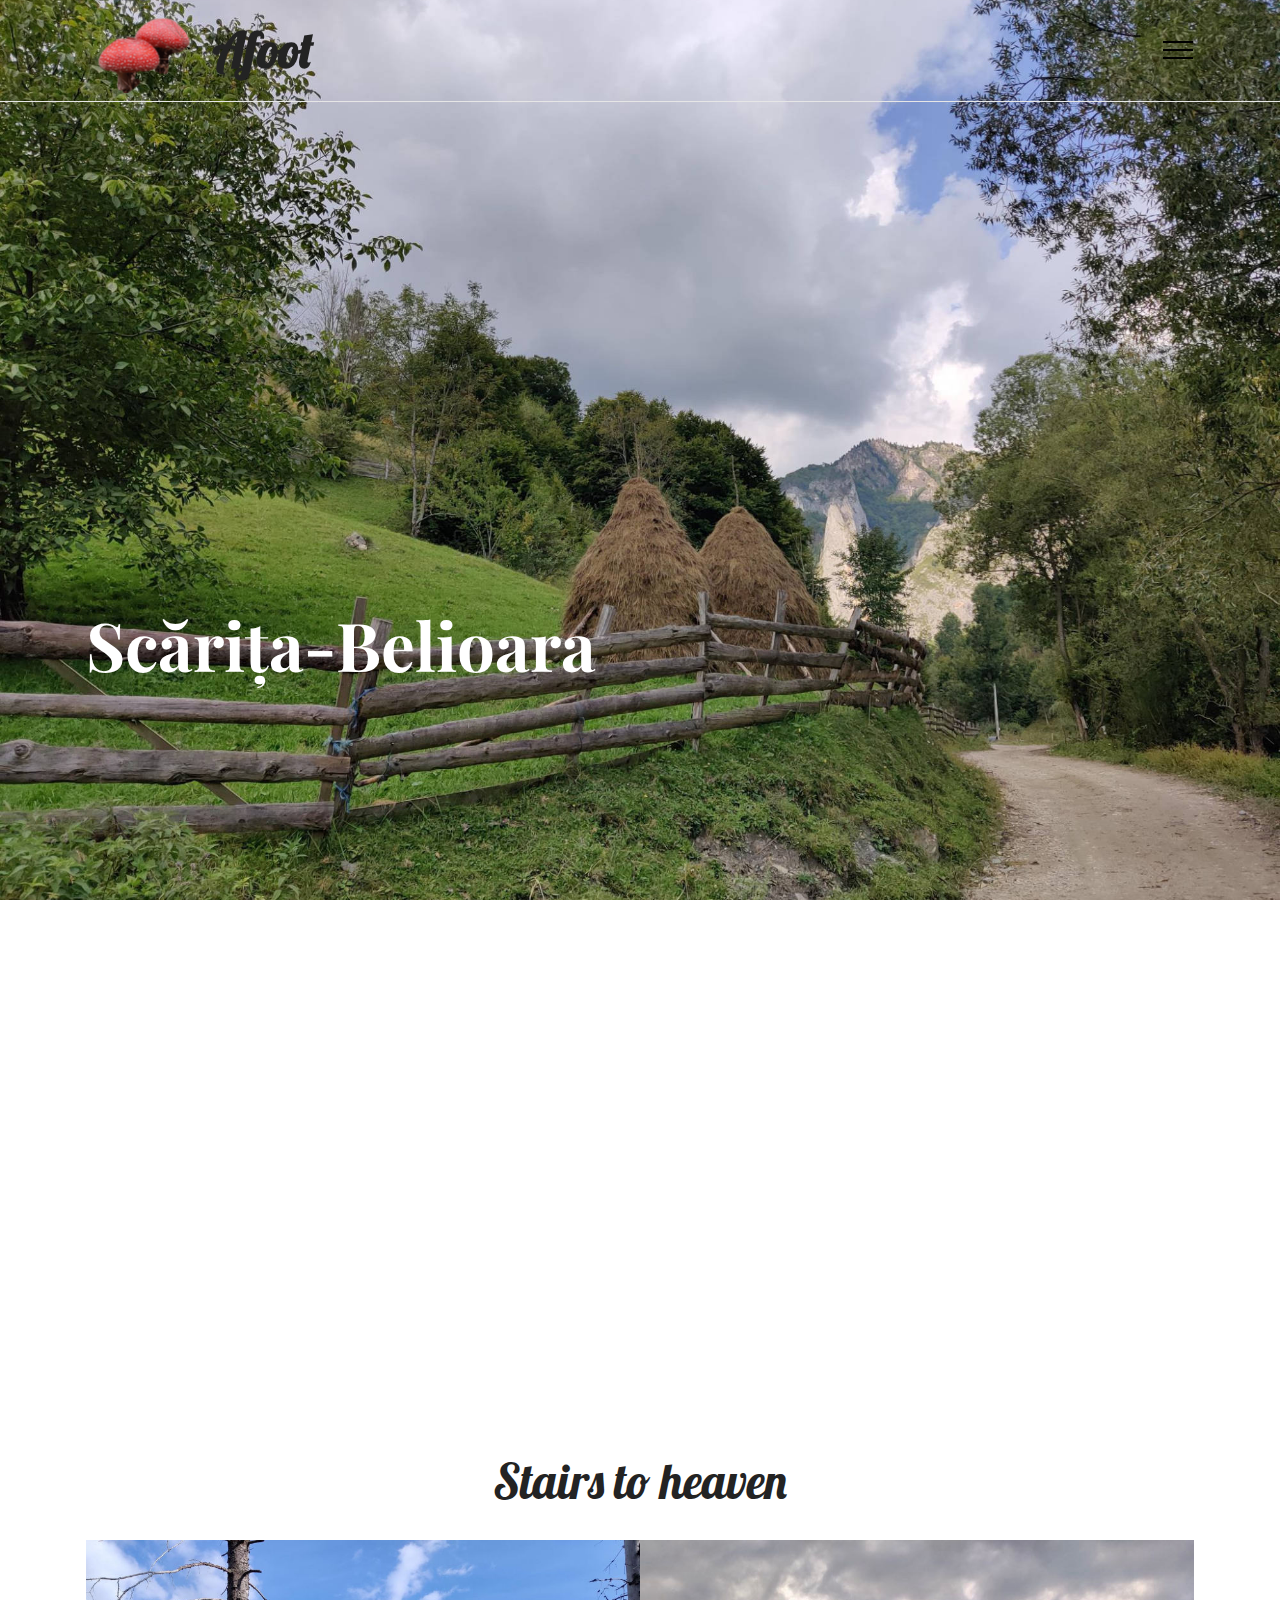
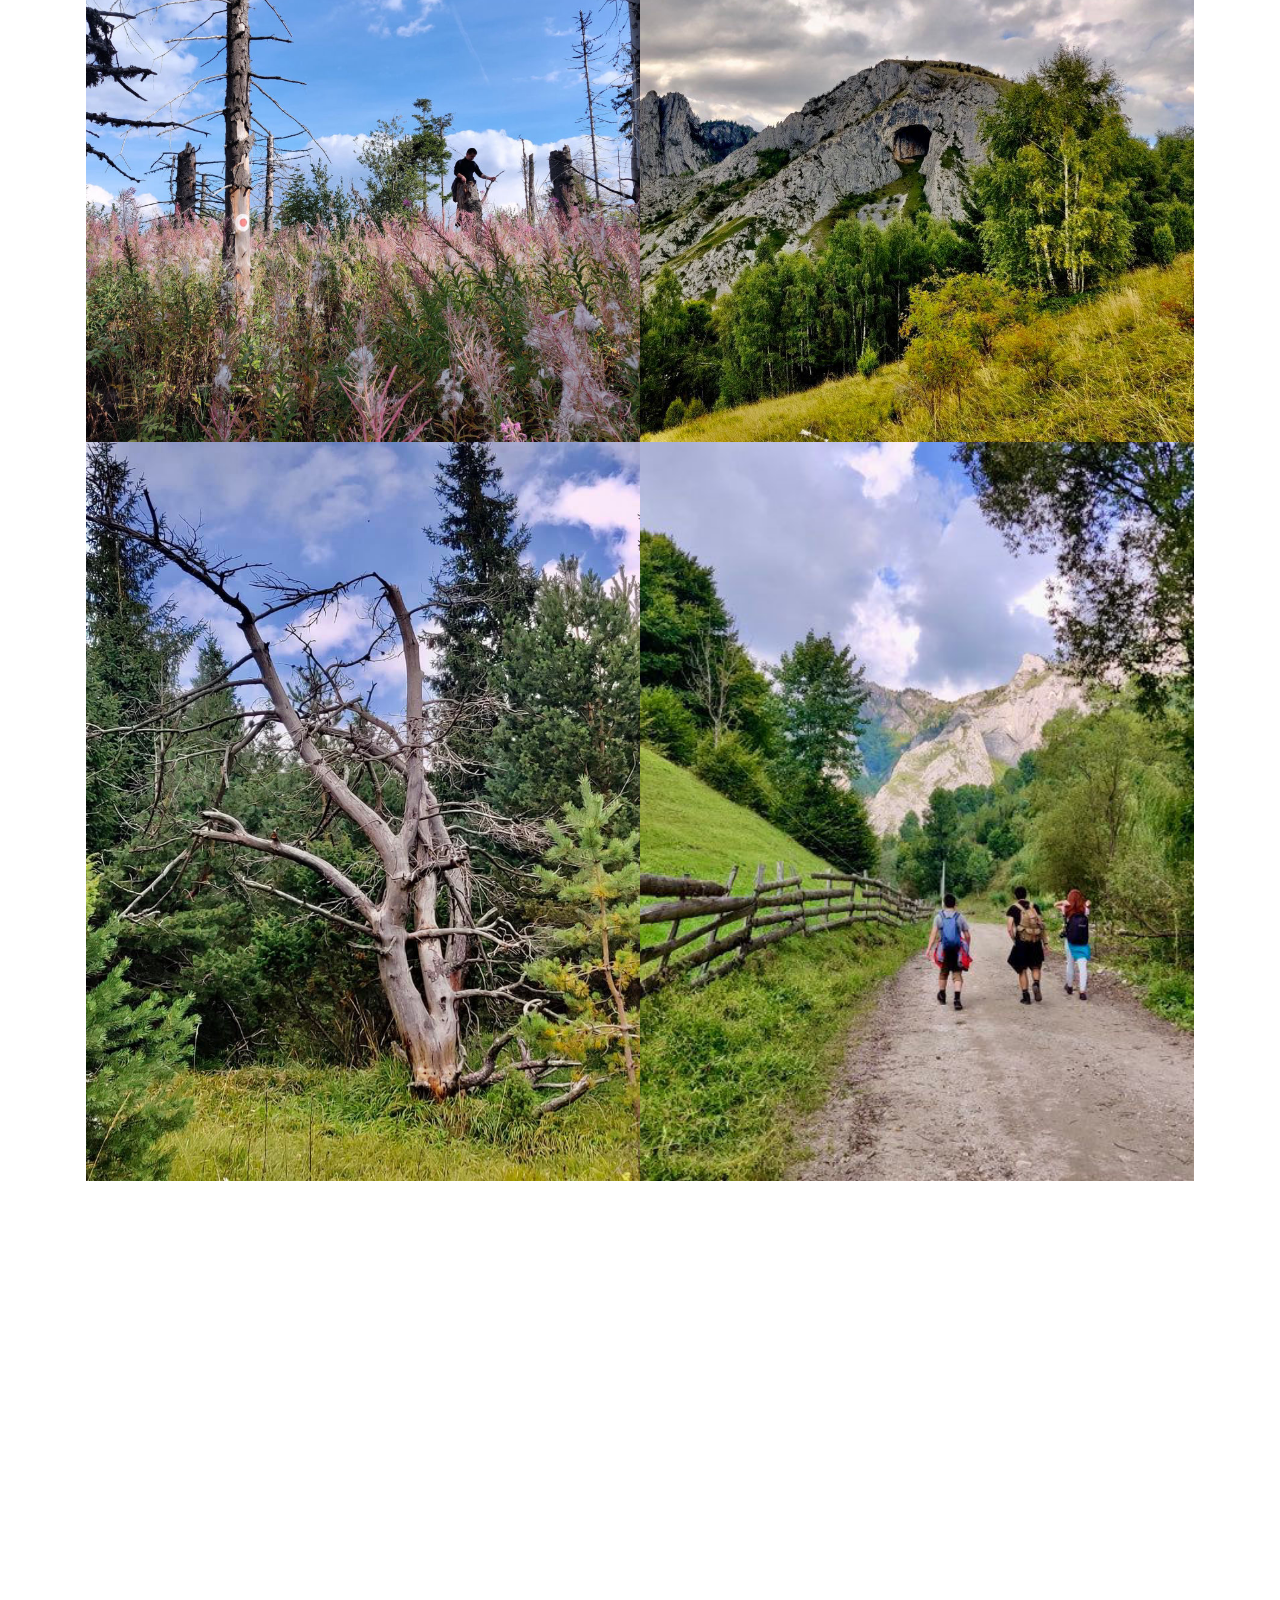
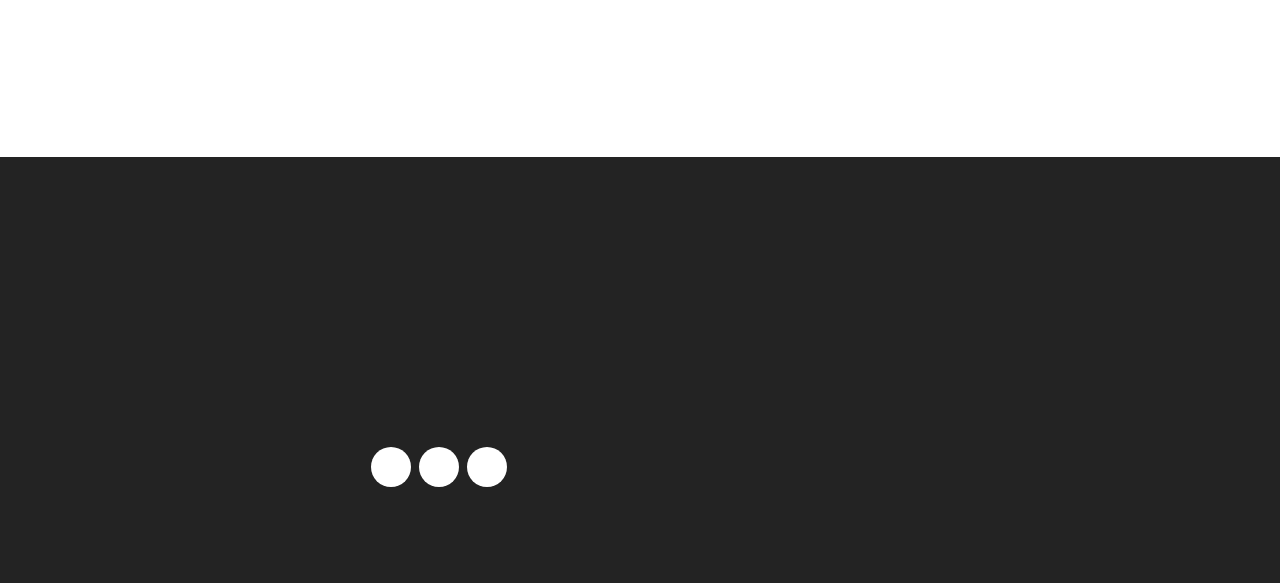
==== belioara.html @ bd39a8de "Add files via upload" ====
<!DOCTYPE html>
<html  >
<head>
  <!-- Site made with Mobirise Website Builder v5.0.29, https://mobirise.com -->
  <meta charset="UTF-8">
  <meta http-equiv="X-UA-Compatible" content="IE=edge">
  <meta name="generator" content="Mobirise v5.0.29, mobirise.com">
  <meta name="viewport" content="width=device-width, initial-scale=1, minimum-scale=1">
  <link rel="shortcut icon" href="assets/images/263488250-1253813551784837-5996408832983357416-n-1-127x95.png" type="image/x-icon">
  <meta name="description" content="">
  
  
  <title>Scarita-Belioara</title>
  <link rel="stylesheet" href="assets/web/assets/mobirise-icons2/mobirise2.css">
  <link rel="stylesheet" href="assets/tether/tether.min.css">
  <link rel="stylesheet" href="assets/bootstrap/css/bootstrap.min.css">
  <link rel="stylesheet" href="assets/bootstrap/css/bootstrap-grid.min.css">
  <link rel="stylesheet" href="assets/bootstrap/css/bootstrap-reboot.min.css">
  <link rel="stylesheet" href="assets/dropdown/css/style.css">
  <link rel="stylesheet" href="assets/animatecss/animate.css">
  <link rel="stylesheet" href="assets/socicon/css/styles.css">
  <link rel="stylesheet" href="assets/theme/css/style.css">
  <link rel="preload" as="style" href="assets/mobirise/css/mbr-additional.css"><link rel="stylesheet" href="assets/mobirise/css/mbr-additional.css" type="text/css">
  
  
  
  
</head>
<body>
  
  <section data-bs-version="5.1" class="menu cid-s48OLK6784" once="menu" id="menu1-13">
    
    <nav class="navbar navbar-dropdown navbar-fixed-top collapsed">
        <div class="container">
            <div class="navbar-brand">
                <span class="navbar-logo">
                    <a href="https://mobiri.se">
                        <img src="assets/images/263488250-1253813551784837-5996408832983357416-n-1-127x95.png" alt="Mobirise" style="height: 5.3rem;">
                    </a>
                </span>
                <span class="navbar-caption-wrap"><a class="navbar-caption text-black text-primary display-2" href="afoottravels.html#header1-f">Afoot</a></span>
            </div>
            <button class="navbar-toggler" type="button" data-toggle="collapse" data-bs-toggle="collapse" data-target="#navbarSupportedContent" data-bs-target="#navbarSupportedContent" aria-controls="navbarNavAltMarkup" aria-expanded="false" aria-label="Toggle navigation">
                <div class="hamburger">
                    <span></span>
                    <span></span>
                    <span></span>
                    <span></span>
                </div>
            </button>
            <div class="collapse navbar-collapse" id="navbarSupportedContent">
                <ul class="navbar-nav nav-dropdown nav-right" data-app-modern-menu="true"><li class="nav-item"><a class="nav-link link text-black show text-primary display-5" href="afoottravels.html#gallery3-m" data-bs-auto-close="outside" aria-expanded="false">Locations</a></li>
                    <li class="nav-item"><a class="nav-link link text-black text-primary display-5" href="countdown.html#countdown2-2n">Countdown</a></li><li class="nav-item"><a class="nav-link link text-black text-primary display-5" href="countdown.html#bottom">About</a></li></ul>
                
                
            </div>
        </div>
    </nav>

</section>

<section class="engine"><a href="https://mobirise.info/z">best css templates</a></section><section class="header4 cid-sQDNUSlrUY mbr-fullscreen" id="header4-17">

    
    
    <div class="container">
        <div class="row">
            <div class="content-wrap">
                <h1 class="mbr-section-title mbr-fonts-style mbr-white mb-3 display-1"><strong>Scărița-Belioara</strong><br><strong><br></strong></h1>
                
                <p class="mbr-fonts-style mbr-text mbr-white mb-3 display-7"></p>

                
            </div>
        </div>
    </div>
</section>

<section class="features17 cid-sQDPhmkfxG" id="features18-1d">

    

    
    <div class="container">
        <div class="mbr-section-head">
            <div class="col-12">
                <h4 class="mbr-section-title mbr-fonts-style align-center mb-0 display-2"><strong>The prettiest trail</strong></h4>
                
            </div>
        </div>
        <div class="row mt-4">
            <div class="col-12 col-md-6 col-lg-4">
                <div class="card-wrapper mb-4">
                    <div class="card-box align-left">
                        
                        <p class="mbr-text mbr-fonts-style mb-3 display-7">Located at 1h and 30 mintues away from Cluj-Napoca, Scarita-Belioara makes one amazing trail for a weekend adventure. The trail starts from a small village called Posaga de Sus, from where our the trail unfolds almost endlessly.<br>Get you camera ready because this trails offers so many opportunities for some amazing shots.</p><div class="link-wrap">
                                
                            </div>
                    </div>
                </div>
            </div>
            <div class="col-12 col-md-6 col-lg-4">
                <div class="card-wrapper mb-4">
                    <div class="card-box align-left">
                        
                        <p class="mbr-text mbr-fonts-style mb-3 display-7">The terrain varies alot but so does the sceneries. It is one of the most amazing sceneries I saw so far on a hiking trail. I could say it is a medium diffculty but of course it also depends on your physical resistance. We took roughly around 7 hours from start to finish. Keep in mind that we took multiple breaks and a longer lunch break at the top.</p><div class="link-wrap">
                                
                            </div>
                    </div>
                </div>
            </div>
            <div class="col-12 col-md-6 col-lg-4">
                <div class="card-wrapper mb-4">
                    <div class="card-box align-left">
                        
                        <p class="mbr-text mbr-fonts-style mb-3 display-7">In regards to the trail itself it is very mixt. You have forrest roads, rocky portions, a section with rock and burnt forest, steep edges on the peak and many many vast fields. I recommend doing this in autumn, due to the multicoloured view that you get, especially at the end of the trail. I didn't get the chance to do it in autumn yet, but it is on my bucket list.</p><div class="link-wrap">
                                
                            </div>
                    </div>
                </div>
            </div>
            
        </div>
    </div>
</section>

<section class="gallery4 mbr-gallery cid-sQDP7LDfoB" id="gallery4-1c">
    

    

    <div class="container">
        <div class="mbr-section-head">
            <h3 class="mbr-section-title mbr-fonts-style align-center m-0 display-2">Stairs to heaven</h3>
            <h4 class="mbr-section-subtitle mbr-fonts-style align-center mb-0 mt-2 display-5"></h4>
        </div>
        <div class="row mbr-gallery mt-4">
            <div class="col-12 col-md-6 col-lg-6 item gallery-image">
                <div class="item-wrapper" data-toggle="modal" data-target="#sQJ0wMRW3I-modal">
                    <img class="w-100" src="assets/images/263399279-330102468576754-3912541962383920803-n-1108x831.jpg" alt="" data-slide-to="0" data-target="#lb-sQJ0wMRW3I">
                    <div class="icon-wrapper">
                        <span class="mobi-mbri mobi-mbri-search mbr-iconfont mbr-iconfont-btn"></span>
                    </div>
                </div>
                
            </div>
            <div class="col-12 col-md-6 col-lg-6 item gallery-image">
                <div class="item-wrapper" data-toggle="modal" data-target="#sQJ0wMRW3I-modal">
                    <img class="w-100" src="assets/images/263344724-1476076529475174-4282577442465820554-n-828x751.jpg" alt="" data-slide-to="1" data-target="#lb-sQJ0wMRW3I">
                    <div class="icon-wrapper">
                        <span class="mobi-mbri mobi-mbri-search mbr-iconfont mbr-iconfont-btn"></span>
                    </div>
                </div>
                
            </div>
            <div class="col-12 col-md-6 col-lg-6 item gallery-image">
                <div class="item-wrapper" data-toggle="modal" data-target="#sQJ0wMRW3I-modal">
                    <img class="w-100" src="assets/images/263515926-580031553063478-5784195025357510723-n-1-828x1104.jpg" alt="" data-slide-to="2" data-target="#lb-sQJ0wMRW3I">
                    <div class="icon-wrapper">
                        <span class="mobi-mbri mobi-mbri-search mbr-iconfont mbr-iconfont-btn"></span>
                    </div>
                </div>
                
            </div>
            <div class="col-12 col-md-6 col-lg-6 item gallery-image">
                <div class="item-wrapper" data-toggle="modal" data-target="#sQJ0wMRW3I-modal">
                    <img class="w-100" src="assets/images/263873277-935355740714925-2667852515804190626-n-1-828x621.jpg" alt="" data-slide-to="3" data-target="#lb-sQJ0wMRW3I">
                    <div class="icon-wrapper">
                        <span class="mobi-mbri mobi-mbri-search mbr-iconfont mbr-iconfont-btn"></span>
                    </div>
                </div>
                
            </div>
        </div>

        <div class="modal mbr-slider" tabindex="-1" role="dialog" aria-hidden="true" id="sQJ0wMRW3I-modal">
            <div class="modal-dialog" role="document">
                <div class="modal-content">
                    <div class="modal-body">
                        <div class="carousel slide" id="lb-sQJ0wMRW3I" data-interval="5000">
                            <div class="carousel-inner">
                                <div class="carousel-item active">
                                    <img class="d-block w-100" src="assets/images/263399279-330102468576754-3912541962383920803-n-1108x831.jpg" alt="">
                                </div>
                                <div class="carousel-item">
                                    <img class="d-block w-100" src="assets/images/263344724-1476076529475174-4282577442465820554-n-828x751.jpg" alt="">
                                </div>
                                <div class="carousel-item">
                                    <img class="d-block w-100" src="assets/images/263515926-580031553063478-5784195025357510723-n-1-828x1104.jpg" alt="">
                                </div>
                                <div class="carousel-item">
                                    <img class="d-block w-100" src="assets/images/263873277-935355740714925-2667852515804190626-n-1-828x621.jpg" alt="">
                                </div>
                            </div>
                            <ol class="carousel-indicators">
                                <li data-slide-to="0" class="active" data-target="#lb-sQJ0wMRW3I"></li>
                                <li data-slide-to="1" data-target="#lb-sQJ0wMRW3I"></li>
                                <li data-slide-to="2" data-target="#lb-sQJ0wMRW3I"></li>
                                <li data-slide-to="3" data-target="#lb-sQJ0wMRW3I"></li>
                            </ol>
                            <a role="button" href="" class="close" data-dismiss="modal" aria-label="Close">
                            </a>
                            <a class="carousel-control-prev carousel-control" role="button" data-slide="prev" href="#lb-sQJ0wMRW3I">
                                <span class="mobi-mbri mobi-mbri-arrow-prev" aria-hidden="true"></span>
                                <span class="sr-only">Previous</span>
                            </a>
                            <a class="carousel-control-next carousel-control" role="button" data-slide="next" href="#lb-sQJ0wMRW3I">
                                <span class="mobi-mbri mobi-mbri-arrow-next" aria-hidden="true"></span>
                                <span class="sr-only">Next</span>
                            </a>
                        </div>
                    </div>
                </div>
            </div>
        </div>
    </div>
</section>

<section class="map2 cid-sQI4RvXZYC" id="map2-28">
    
    <div>
        
        <div class="google-map"><iframe frameborder="0" style="border:0" src="https://www.google.com/maps/embed?pb=!1m14!1m8!1m3!1d10987.140835085518!2d23.3691858!3d46.4925654!3m2!1i1024!2i768!4f13.1!3m3!1m2!1s0x0%3A0x759f6e9f3ad110c0!2s%C8%98esul%20Craiului%20-%20Sc%C4%83ri%C8%9Ba-Belioara!5e0!3m2!1sro!2sro!4v1638696910690!5m2!1sro!2sro" allowfullscreen=""></iframe></div>
    </div>
</section>

<section class="footer4 cid-sQHXKgpjf6" once="footers" id="footer4-24">

    
    
    <div class="container">
        <div class="row mbr-white">
            <div class="col-12 col-md-6 col-lg-3">
                <div class="media-wrap">
                    <a href="https://mobiri.se/">
                        <img src="assets/images/263488250-1253813551784837-5996408832983357416-n-1-506x380.png" alt="Mobirise">
                    </a>
                </div>
            </div>
            <div class="col-12 col-md-6 col-lg-3">
                <h5 class="mbr-section-subtitle mbr-fonts-style mb-2 display-7">
                    <strong>About</strong>
                </h5>
                <p class="mbr-text mbr-fonts-style mb-4 display-4">Afoot is a small website that provides accessible ideas for hikes around Cluj-Napoca during weekends and also shares beautiful photos from these locations. We encourage people to give a try to photography and also to try to discover nature as much as possible.If you find our content interesting and you would like to keep up with our adventures for future hikes ideas, please do not hesitate to follow us!</p>
                <h5 class="mbr-section-subtitle mbr-fonts-style mb-3 display-7">
                    <strong>Follow Us</strong>
                </h5>
                <div class="social-row display-7">
                    <div class="soc-item">
                        <a href="https://www.facebook.com/Anca.Pthya/" target="_blank">
                            <span class="mbr-iconfont socicon-facebook socicon"></span>
                        </a>
                    </div>
                    <div class="soc-item">
                        <a href="https://twitter.com/AncaPrvu3" target="_blank">
                            <span class="mbr-iconfont socicon-twitter socicon"></span>
                        </a>
                    </div>
                    <div class="soc-item">
                        <a href="https://www.instagram.com/anca_thya/" target="_blank">
                            <span class="mbr-iconfont socicon-instagram socicon"></span>
                        </a>
                    </div>
                    
                </div>
            </div>
            <div class="col-12 col-md-6 col-lg-3">
                <h5 class="mbr-section-subtitle mbr-fonts-style mb-2 display-7"></h5>
                <ul class="list mbr-fonts-style display-4">
                    <li class="mbr-text item-wrap"><br></li>
                </ul>
            </div>
            <div class="col-12 col-md-6 col-lg-3">
                <h5 class="mbr-section-subtitle mbr-fonts-style mb-2 display-7"></h5>
                <ul class="list mbr-fonts-style display-4"></ul>
            </div>
        </div>
    </div>
</section>


  <script src="assets/web/assets/jquery/jquery.min.js"></script>
  <script src="assets/popper/popper.min.js"></script>
  <script src="assets/tether/tether.min.js"></script>
  <script src="assets/bootstrap/js/bootstrap.min.js"></script>
  <script src="assets/smoothscroll/smooth-scroll.js"></script>
  <script src="assets/dropdown/js/nav-dropdown.js"></script>
  <script src="assets/dropdown/js/navbar-dropdown.js"></script>
  <script src="assets/touchswipe/jquery.touch-swipe.min.js"></script>
  <script src="assets/viewportchecker/jquery.viewportchecker.js"></script>
  <script src="assets/theme/js/script.js"></script>
  
  
  
 <div id="scrollToTop" class="scrollToTop mbr-arrow-up"><a style="text-align: center;"><i class="mbr-arrow-up-icon mbr-arrow-up-icon-cm cm-icon cm-icon-smallarrow-up"></i></a></div>
    <input name="animation" type="hidden">
  </body>
</html>
---- assets/web/assets/mobirise-icons2/mobirise2.css ----
@font-face {
  font-family: 'Moririse2';
  font-display: swap;
  src:  url('mobirise2.eot?f2bix4');
  src:  url('mobirise2.eot?f2bix4#iefix') format('embedded-opentype'),
    url('mobirise2.ttf?f2bix4') format('truetype'),
    url('mobirise2.woff?f2bix4') format('woff'),
    url('mobirise2.svg?f2bix4#mobirise2') format('svg');
  font-weight: normal;
  font-style: normal;
}

[class^="mobi-"], [class*=" mobi-"] {
  /* use !important to prevent issues with browser extensions that change fonts */
  font-family: 'Moririse2' !important;
  speak: none;
  font-style: normal;
  font-weight: normal;
  font-variant: normal;
  text-transform: none;
  line-height: 1;

  /* Better Font Rendering =========== */
  -webkit-font-smoothing: antialiased;
  -moz-osx-font-smoothing: grayscale;
}

.mobi-mbri-add-submenu:before {
  content: "\e900";
}
.mobi-mbri-alert:before {
  content: "\e901";
}
.mobi-mbri-align-center:before {
  content: "\e902";
}
.mobi-mbri-align-justify:before {
  content: "\e903";
}
.mobi-mbri-align-left:before {
  content: "\e904";
}
.mobi-mbri-align-right:before {
  content: "\e905";
}
.mobi-mbri-android:before {
  content: "\e906";
}
.mobi-mbri-apple:before {
  content: "\e907";
}
.mobi-mbri-arrow-down:before {
  content: "\e908";
}
.mobi-mbri-arrow-next:before {
  content: "\e909";
}
.mobi-mbri-arrow-prev:before {
  content: "\e90a";
}
.mobi-mbri-arrow-up:before {
  content: "\e90b";
}
.mobi-mbri-bold:before {
  content: "\e90c";
}
.mobi-mbri-bookmark:before {
  content: "\e90d";
}
.mobi-mbri-bootstrap:before {
  content: "\e90e";
}
.mobi-mbri-briefcase:before {
  content: "\e90f";
}
.mobi-mbri-browse:before {
  content: "\e910";
}
.mobi-mbri-bulleted-list:before {
  content: "\e911";
}
.mobi-mbri-calendar:before {
  content: "\e912";
}
.mobi-mbri-camera:before {
  content: "\e913";
}
.mobi-mbri-cart-add:before {
  content: "\e914";
}
.mobi-mbri-cart-full:before {
  content: "\e915";
}
.mobi-mbri-cash:before {
  content: "\e916";
}
.mobi-mbri-change-style:before {
  content: "\e917";
}
.mobi-mbri-chat:before {
  content: "\e918";
}
.mobi-mbri-clock:before {
  content: "\e919";
}
.mobi-mbri-close:before {
  content: "\e91a";
}
.mobi-mbri-cloud:before {
  content: "\e91b";
}
.mobi-mbri-code:before {
  content: "\e91c";
}
.mobi-mbri-contact-form:before {
  content: "\e91d";
}
.mobi-mbri-credit-card:before {
  content: "\e91e";
}
.mobi-mbri-cursor-click:before {
  content: "\e91f";
}
.mobi-mbri-cust-feedback:before {
  content: "\e920";
}
.mobi-mbri-database:before {
  content: "\e921";
}
.mobi-mbri-delivery:before {
  content: "\e922";
}
.mobi-mbri-desktop:before {
  content: "\e923";
}
.mobi-mbri-devices:before {
  content: "\e924";
}
.mobi-mbri-down:before {
  content: "\e925";
}
.mobi-mbri-download-2:before {
  content: "\e926";
}
.mobi-mbri-download:before {
  content: "\e927";
}
.mobi-mbri-drag-n-drop-2:before {
  content: "\e928";
}
.mobi-mbri-drag-n-drop:before {
  content: "\e929";
}
.mobi-mbri-edit-2:before {
  content: "\e92a";
}
.mobi-mbri-edit:before {
  content: "\e92b";
}
.mobi-mbri-error:before {
  content: "\e92c";
}
.mobi-mbri-extension:before {
  content: "\e92d";
}
.mobi-mbri-features:before {
  content: "\e92e";
}
.mobi-mbri-file:before {
  content: "\e92f";
}
.mobi-mbri-flag:before {
  content: "\e930";
}
.mobi-mbri-folder:before {
  content: "\e931";
}
.mobi-mbri-gift:before {
  content: "\e932";
}
.mobi-mbri-github:before {
  content: "\e933";
}
.mobi-mbri-globe-2:before {
  content: "\e934";
}
.mobi-mbri-globe:before {
  content: "\e935";
}
.mobi-mbri-growing-chart:before {
  content: "\e936";
}
.mobi-mbri-hearth:before {
  content: "\e937";
}
.mobi-mbri-help:before {
  content: "\e938";
}
.mobi-mbri-home:before {
  content: "\e939";
}
.mobi-mbri-hot-cup:before {
  content: "\e93a";
}
.mobi-mbri-idea:before {
  content: "\e93b";
}
.mobi-mbri-image-gallery:before {
  content: "\e93c";
}
.mobi-mbri-image-slider:before {
  content: "\e93d";
}
.mobi-mbri-info:before {
  content: "\e93e";
}
.mobi-mbri-italic:before {
  content: "\e93f";
}
.mobi-mbri-key:before {
  content: "\e940";
}
.mobi-mbri-laptop:before {
  content: "\e941";
}
.mobi-mbri-layers:before {
  content: "\e942";
}
.mobi-mbri-left-right:before {
  content: "\e943";
}
.mobi-mbri-left:before {
  content: "\e944";
}
.mobi-mbri-letter:before {
  content: "\e945";
}
.mobi-mbri-like:before {
  content: "\e946";
}
.mobi-mbri-link:before {
  content: "\e947";
}
.mobi-mbri-lock:before {
  content: "\e948";
}
.mobi-mbri-login:before {
  content: "\e949";
}
.mobi-mbri-logout:before {
  content: "\e94a";
}
.mobi-mbri-magic-stick:before {
  content: "\e94b";
}
.mobi-mbri-map-pin:before {
  content: "\e94c";
}
.mobi-mbri-menu:before {
  content: "\e94d";
}
.mobi-mbri-mobile-2:before {
  content: "\e94e";
}
.mobi-mbri-mobile-horizontal:before {
  content: "\e94f";
}
.mobi-mbri-mobile:before {
  content: "\e950";
}
.mobi-mbri-mobirise:before {
  content: "\e951";
}
.mobi-mbri-more-horizontal:before {
  content: "\e952";
}
.mobi-mbri-more-vertical:before {
  content: "\e953";
}
.mobi-mbri-music:before {
  content: "\e954";
}
.mobi-mbri-new-file:before {
  content: "\e955";
}
.mobi-mbri-numbered-list:before {
  content: "\e956";
}
.mobi-mbri-opened-folder:before {
  content: "\e957";
}
.mobi-mbri-pages:before {
  content: "\e958";
}
.mobi-mbri-paper-plane:before {
  content: "\e959";
}
.mobi-mbri-paperclip:before {
  content: "\e95a";
}
.mobi-mbri-phone:before {
  content: "\e95b";
}
.mobi-mbri-photo:before {
  content: "\e95c";
}
.mobi-mbri-photos:before {
  content: "\e95d";
}
.mobi-mbri-pin:before {
  content: "\e95e";
}
.mobi-mbri-play:before {
  content: "\e95f";
}
.mobi-mbri-plus:before {
  content: "\e960";
}
.mobi-mbri-preview:before {
  content: "\e961";
}
.mobi-mbri-print:before {
  content: "\e962";
}
.mobi-mbri-protect:before {
  content: "\e963";
}
.mobi-mbri-question:before {
  content: "\e964";
}
.mobi-mbri-quote-left:before {
  content: "\e965";
}
.mobi-mbri-quote-right:before {
  content: "\e966";
}
.mobi-mbri-redo:before {
  content: "\e967";
}
.mobi-mbri-refresh:before {
  content: "\e968";
}
.mobi-mbri-responsive-2:before {
  content: "\e969";
}
.mobi-mbri-responsive:before {
  content: "\e96a";
}
.mobi-mbri-right:before {
  content: "\e96b";
}
.mobi-mbri-rocket:before {
  content: "\e96c";
}
.mobi-mbri-sad-face:before {
  content: "\e96d";
}
.mobi-mbri-sale:before {
  content: "\e96e";
}
.mobi-mbri-save:before {
  content: "\e96f";
}
.mobi-mbri-search:before {
  content: "\e970";
}
.mobi-mbri-setting-2:before {
  content: "\e971";
}
.mobi-mbri-setting-3:before {
  content: "\e972";
}
.mobi-mbri-setting:before {
  content: "\e973";
}
.mobi-mbri-share:before {
  content: "\e974";
}
.mobi-mbri-shopping-bag:before {
  content: "\e975";
}
.mobi-mbri-shopping-basket:before {
  content: "\e976";
}
.mobi-mbri-shopping-cart:before {
  content: "\e977";
}
.mobi-mbri-sites:before {
  content: "\e978";
}
.mobi-mbri-smile-face:before {
  content: "\e979";
}
.mobi-mbri-speed:before {
  content: "\e97a";
}
.mobi-mbri-star:before {
  content: "\e97b";
}
.mobi-mbri-success:before {
  content: "\e97c";
}
.mobi-mbri-sun:before {
  content: "\e97d";
}
.mobi-mbri-sun2:before {
  content: "\e97e";
}
.mobi-mbri-tablet-vertical:before {
  content: "\e97f";
}
.mobi-mbri-tablet:before {
  content: "\e980";
}
.mobi-mbri-target:before {
  content: "\e981";
}
.mobi-mbri-timer:before {
  content: "\e982";
}
.mobi-mbri-to-ftp:before {
  content: "\e983";
}
.mobi-mbri-to-local-drive:before {
  content: "\e984";
}
.mobi-mbri-touch-swipe:before {
  content: "\e985";
}
.mobi-mbri-touch:before {
  content: "\e986";
}
.mobi-mbri-trash:before {
  content: "\e987";
}
.mobi-mbri-underline:before {
  content: "\e988";
}
.mobi-mbri-undo:before {
  content: "\e989";
}
.mobi-mbri-unlink:before {
  content: "\e98a";
}
.mobi-mbri-unlock:before {
  content: "\e98b";
}
.mobi-mbri-up-down:before {
  content: "\e98c";
}
.mobi-mbri-up:before {
  content: "\e98d";
}
.mobi-mbri-update:before {
  content: "\e98e";
}
.mobi-mbri-upload-2:before {
  content: "\e98f";
}
.mobi-mbri-upload:before {
  content: "\e990";
}
.mobi-mbri-user-2:before {
  content: "\e991";
}
.mobi-mbri-user:before {
  content: "\e992";
}
.mobi-mbri-users:before {
  content: "\e993";
}
.mobi-mbri-video-play:before {
  content: "\e994";
}
.mobi-mbri-video:before {
  content: "\e995";
}
.mobi-mbri-watch:before {
  content: "\e996";
}
.mobi-mbri-website-theme-2:before {
  content: "\e997";
}
.mobi-mbri-website-theme:before {
  content: "\e998";
}
.mobi-mbri-wifi:before {
  content: "\e999";
}
.mobi-mbri-windows:before {
  content: "\e99a";
}
.mobi-mbri-zoom-in:before {
  content: "\e99b";
}
.mobi-mbri-zoom-out:before {
  content: "\e99c";
}
---- assets/dropdown/css/style.css ----
.navbar-dropdown {
  left: 0;
  padding: 0;
  position: absolute;
  right: 0;
  top: 0;
  transition: all 0.45s ease;
  z-index: 1030;
  background: #282828; }
  .navbar-dropdown .navbar-logo {
    margin-right: 0.8rem;
    transition: margin 0.3s ease-in-out;
    vertical-align: middle; }
    .navbar-dropdown .navbar-logo img {
      height: 3.125rem;
      transition: all 0.3s ease-in-out; }
    .navbar-dropdown .navbar-logo.mbr-iconfont {
      font-size: 3.125rem;
      line-height: 3.125rem; }
  .navbar-dropdown .navbar-caption {
    font-weight: 700;
    white-space: normal;
    vertical-align: -4px;
    line-height: 3.125rem !important; }
    .navbar-dropdown .navbar-caption, .navbar-dropdown .navbar-caption:hover {
      color: inherit;
      text-decoration: none; }
  .navbar-dropdown .mbr-iconfont + .navbar-caption {
    vertical-align: -1px; }
  .navbar-dropdown.navbar-fixed-top {
    position: fixed; }
  .navbar-dropdown .navbar-brand span {
    vertical-align: -4px; }
  .navbar-dropdown.bg-color.transparent {
    background: none; }
  .navbar-dropdown.navbar-short .navbar-brand {
    padding: 0.625rem 0; }
    .navbar-dropdown.navbar-short .navbar-brand span {
      vertical-align: -1px; }
  .navbar-dropdown.navbar-short .navbar-caption {
    line-height: 2.375rem !important;
    vertical-align: -2px; }
  .navbar-dropdown.navbar-short .navbar-logo {
    margin-right: 0.5rem; }
    .navbar-dropdown.navbar-short .navbar-logo img {
      height: 2.375rem; }
    .navbar-dropdown.navbar-short .navbar-logo.mbr-iconfont {
      font-size: 2.375rem;
      line-height: 2.375rem; }
  .navbar-dropdown.navbar-short .mbr-table-cell {
    height: 3.625rem; }
  .navbar-dropdown .navbar-close {
    left: 0.6875rem;
    position: fixed;
    top: 0.75rem;
    z-index: 1000; }
  .navbar-dropdown .hamburger-icon {
    content: "";
    display: inline-block;
    vertical-align: middle;
    width: 16px;
    -webkit-box-shadow: 0 -6px 0 1px #282828,0 0 0 1px #282828,0 6px 0 1px #282828;
    -moz-box-shadow: 0 -6px 0 1px #282828,0 0 0 1px #282828,0 6px 0 1px #282828;
    box-shadow: 0 -6px 0 1px #282828,0 0 0 1px #282828,0 6px 0 1px #282828; }

.dropdown-menu .dropdown-toggle[data-toggle="dropdown-submenu"]::after {
  border-bottom: 0.35em solid transparent;
  border-left: 0.35em solid;
  border-right: 0;
  border-top: 0.35em solid transparent;
  margin-left: 0.3rem; }

.dropdown-menu .dropdown-item:focus {
  outline: 0; }

.nav-dropdown {
  font-size: 0.75rem;
  font-weight: 500;
  height: auto !important; }
  .nav-dropdown .nav-btn {
    padding-left: 1rem; }
  .nav-dropdown .link {
    margin: .667em 1.667em;
    font-weight: 500;
    padding: 0;
    transition: color .2s ease-in-out; }
    .nav-dropdown .link.dropdown-toggle {
      margin-right: 2.583em; }
      .nav-dropdown .link.dropdown-toggle::after {
        margin-left: .25rem;
        border-top: 0.35em solid;
        border-right: 0.35em solid transparent;
        border-left: 0.35em solid transparent;
        border-bottom: 0; }
      .nav-dropdown .link.dropdown-toggle[aria-expanded="true"] {
        margin: 0;
        padding: 0.667em 3.263em  0.667em 1.667em; }
  .nav-dropdown .link::after,
  .nav-dropdown .dropdown-item::after {
    color: inherit; }
  .nav-dropdown .btn {
    font-size: 0.75rem;
    font-weight: 700;
    letter-spacing: 0;
    margin-bottom: 0;
    padding-left: 1.25rem;
    padding-right: 1.25rem; }
  .nav-dropdown .dropdown-menu {
    border-radius: 0;
    border: 0;
    left: 0;
    margin: 0;
    padding-bottom: 1.25rem;
    padding-top: 1.25rem;
    position: relative; }
  .nav-dropdown .dropdown-submenu {
    margin-left: 0.125rem;
    top: 0; }
  .nav-dropdown .dropdown-item {
    font-weight: 500;
    line-height: 2;
    padding: 0.3846em 4.615em 0.3846em 1.5385em;
    position: relative;
    transition: color .2s ease-in-out, background-color .2s ease-in-out; }
    .nav-dropdown .dropdown-item::after {
      margin-top: -0.3077em;
      position: absolute;
      right: 1.1538em;
      top: 50%; }
    .nav-dropdown .dropdown-item:focus, .nav-dropdown .dropdown-item:hover {
      background: none; }

@media (max-width: 767px) {
  .nav-dropdown.navbar-toggleable-sm {
    bottom: 0;
    display: none;
    left: 0;
    overflow-x: hidden;
    position: fixed;
    top: 0;
    transform: translateX(-100%);
    -ms-transform: translateX(-100%);
    -webkit-transform: translateX(-100%);
    width: 18.75rem;
    z-index: 999; } }
.nav-dropdown.navbar-toggleable-xl {
  bottom: 0;
  display: none;
  left: 0;
  overflow-x: hidden;
  position: fixed;
  top: 0;
  transform: translateX(-100%);
  -ms-transform: translateX(-100%);
  -webkit-transform: translateX(-100%);
  width: 18.75rem;
  z-index: 999; }

.nav-dropdown-sm {
  display: block !important;
  overflow-x: hidden;
  overflow: auto;
  padding-top: 3.875rem; }
  .nav-dropdown-sm::after {
    content: "";
    display: block;
    height: 3rem;
    width: 100%; }
  .nav-dropdown-sm.collapse.in ~ .navbar-close {
    display: block !important; }
  .nav-dropdown-sm.collapsing, .nav-dropdown-sm.collapse.in {
    transform: translateX(0);
    -ms-transform: translateX(0);
    -webkit-transform: translateX(0);
    transition: all 0.25s ease-out;
    -webkit-transition: all 0.25s ease-out;
    background: #282828; }
  .nav-dropdown-sm.collapsing[aria-expanded="false"] {
    transform: translateX(-100%);
    -ms-transform: translateX(-100%);
    -webkit-transform: translateX(-100%); }
  .nav-dropdown-sm .nav-item {
    display: block;
    margin-left: 0 !important;
    padding-left: 0; }
  .nav-dropdown-sm .link,
  .nav-dropdown-sm .dropdown-item {
    border-top: 1px dotted rgba(255, 255, 255, 0.1);
    font-size: 0.8125rem;
    line-height: 1.6;
    margin: 0 !important;
    padding: 0.875rem 2.4rem 0.875rem 1.5625rem !important;
    position: relative;
    white-space: normal; }
    .nav-dropdown-sm .link:focus, .nav-dropdown-sm .link:hover,
    .nav-dropdown-sm .dropdown-item:focus,
    .nav-dropdown-sm .dropdown-item:hover {
      background: rgba(0, 0, 0, 0.2) !important;
      color: #c0a375; }
  .nav-dropdown-sm .nav-btn {
    position: relative;
    padding: 1.5625rem 1.5625rem 0 1.5625rem; }
    .nav-dropdown-sm .nav-btn::before {
      border-top: 1px dotted rgba(255, 255, 255, 0.1);
      content: "";
      left: 0;
      position: absolute;
      top: 0;
      width: 100%; }
    .nav-dropdown-sm .nav-btn + .nav-btn {
      padding-top: 0.625rem; }
      .nav-dropdown-sm .nav-btn + .nav-btn::before {
        display: none; }
  .nav-dropdown-sm .btn {
    padding: 0.625rem 0; }
  .nav-dropdown-sm .dropdown-toggle[data-toggle="dropdown-submenu"]::after {
    margin-left: .25rem;
    border-top: 0.35em solid;
    border-right: 0.35em solid transparent;
    border-left: 0.35em solid transparent;
    border-bottom: 0; }
  .nav-dropdown-sm .dropdown-toggle[data-toggle="dropdown-submenu"][aria-expanded="true"]::after {
    border-top: 0;
    border-right: 0.35em solid transparent;
    border-left: 0.35em solid transparent;
    border-bottom: 0.35em solid; }
  .nav-dropdown-sm .dropdown-menu {
    margin: 0;
    padding: 0;
    position: relative;
    top: 0;
    left: 0;
    width: 100%;
    border: 0;
    float: none;
    border-radius: 0;
    background: none; }
  .nav-dropdown-sm .dropdown-submenu {
    left: 100%;
    margin-left: 0.125rem;
    margin-top: -1.25rem;
    top: 0; }

.navbar-toggleable-sm .nav-dropdown .dropdown-menu {
  position: absolute; }

.navbar-toggleable-sm .nav-dropdown .dropdown-submenu {
  left: 100%;
  margin-left: 0.125rem;
  margin-top: -1.25rem;
  top: 0; }

.navbar-toggleable-sm.opened .nav-dropdown .dropdown-menu {
  position: relative; }

.navbar-toggleable-sm.opened .nav-dropdown .dropdown-submenu {
  left: 0;
  margin-left: 00rem;
  margin-top: 0rem;
  top: 0; }

.is-builder .nav-dropdown.collapsing {
  transition: none !important; }

/*# sourceMappingURL=style.css.map */
---- assets/socicon/css/styles.css ----
@charset "UTF-8";

@font-face {
  font-family: 'Socicon';
  src:  url('../fonts/socicon.eot');
  src:  url('../fonts/socicon.eot?#iefix') format('embedded-opentype'),
    url('../fonts/socicon.woff2') format('woff2'),
    url('../fonts/socicon.ttf') format('truetype'),
    url('../fonts/socicon.woff') format('woff'),
    url('../fonts/socicon.svg#socicon') format('svg');
  font-weight: normal;
  font-style: normal;
}

[data-icon]:before {
  font-family: "socicon" !important;
  content: attr(data-icon);
  font-style: normal !important;
  font-weight: normal !important;
  font-variant: normal !important;
  text-transform: none !important;
  speak: none;
  line-height: 1;
  -webkit-font-smoothing: antialiased;
  -moz-osx-font-smoothing: grayscale;
}

[class^="socicon-"], [class*=" socicon-"] {
  /* use !important to prevent issues with browser extensions that change fonts */
  font-family: 'Socicon' !important;
  speak: none;
  font-style: normal;
  font-weight: normal;
  font-variant: normal;
  text-transform: none;
  line-height: 1;

  /* Better Font Rendering =========== */
  -webkit-font-smoothing: antialiased;
  -moz-osx-font-smoothing: grayscale;
}

.socicon-eitaa:before {
  content: "\e97c";
}
.socicon-soroush:before {
  content: "\e97d";
}
.socicon-bale:before {
  content: "\e97e";
}
.socicon-zazzle:before {
  content: "\e97b";
}
.socicon-society6:before {
  content: "\e97a";
}
.socicon-redbubble:before {
  content: "\e979";
}
.socicon-avvo:before {
  content: "\e978";
}
.socicon-stitcher:before {
  content: "\e977";
}
.socicon-googlehangouts:before {
  content: "\e974";
}
.socicon-dlive:before {
  content: "\e975";
}
.socicon-vsco:before {
  content: "\e976";
}
.socicon-flipboard:before {
  content: "\e973";
}
.socicon-ubuntu:before {
  content: "\e958";
}
.socicon-artstation:before {
  content: "\e959";
}
.socicon-invision:before {
  content: "\e95a";
}
.socicon-torial:before {
  content: "\e95b";
}
.socicon-collectorz:before {
  content: "\e95c";
}
.socicon-seenthis:before {
  content: "\e95d";
}
.socicon-googleplaymusic:before {
  content: "\e95e";
}
.socicon-debian:before {
  content: "\e95f";
}
.socicon-filmfreeway:before {
  content: "\e960";
}
.socicon-gnome:before {
  content: "\e961";
}
.socicon-itchio:before {
  content: "\e962";
}
.socicon-jamendo:before {
  content: "\e963";
}
.socicon-mix:before {
  content: "\e964";
}
.socicon-sharepoint:before {
  content: "\e965";
}
.socicon-tinder:before {
  content: "\e966";
}
.socicon-windguru:before {
  content: "\e967";
}
.socicon-cdbaby:before {
  content: "\e968";
}
.socicon-elementaryos:before {
  content: "\e969";
}
.socicon-stage32:before {
  content: "\e96a";
}
.socicon-tiktok:before {
  content: "\e96b";
}
.socicon-gitter:before {
  content: "\e96c";
}
.socicon-letterboxd:before {
  content: "\e96d";
}
.socicon-threema:before {
  content: "\e96e";
}
.socicon-splice:before {
  content: "\e96f";
}
.socicon-metapop:before {
  content: "\e970";
}
.socicon-naver:before {
  content: "\e971";
}
.socicon-remote:before {
  content: "\e972";
}
.socicon-internet:before {
  content: "\e957";
}
.socicon-moddb:before {
  content: "\e94b";
}
.socicon-indiedb:before {
  content: "\e94c";
}
.socicon-traxsource:before {
  content: "\e94d";
}
.socicon-gamefor:before {
  content: "\e94e";
}
.socicon-pixiv:before {
  content: "\e94f";
}
.socicon-myanimelist:before {
  content: "\e950";
}
.socicon-blackberry:before {
  content: "\e951";
}
.socicon-wickr:before {
  content: "\e952";
}
.socicon-spip:before {
  content: "\e953";
}
.socicon-napster:before {
  content: "\e954";
}
.socicon-beatport:before {
  content: "\e955";
}
.socicon-hackerone:before {
  content: "\e956";
}
.socicon-hackernews:before {
  content: "\e946";
}
.socicon-smashwords:before {
  content: "\e947";
}
.socicon-kobo:before {
  content: "\e948";
}
.socicon-bookbub:before {
  content: "\e949";
}
.socicon-mailru:before {
  content: "\e94a";
}
.socicon-gitlab:before {
  content: "\e945";
}
.socicon-instructables:before {
  content: "\e944";
}
.socicon-portfolio:before {
  content: "\e943";
}
.socicon-codered:before {
  content: "\e940";
}
.socicon-origin:before {
  content: "\e941";
}
.socicon-nextdoor:before {
  content: "\e942";
}
.socicon-udemy:before {
  content: "\e93f";
}
.socicon-livemaster:before {
  content: "\e93e";
}
.socicon-crunchbase:before {
  content: "\e93b";
}
.socicon-homefy:before {
  content: "\e93c";
}
.socicon-calendly:before {
  content: "\e93d";
}
.socicon-realtor:before {
  content: "\e90f";
}
.socicon-tidal:before {
  content: "\e910";
}
.socicon-qobuz:before {
  content: "\e911";
}
.socicon-natgeo:before {
  content: "\e912";
}
.socicon-mastodon:before {
  content: "\e913";
}
.socicon-unsplash:before {
  content: "\e914";
}
.socicon-homeadvisor:before {
  content: "\e915";
}
.socicon-angieslist:before {
  content: "\e916";
}
.socicon-codepen:before {
  content: "\e917";
}
.socicon-slack:before {
  content: "\e918";
}
.socicon-openaigym:before {
  content: "\e919";
}
.socicon-logmein:before {
  content: "\e91a";
}
.socicon-fiverr:before {
  content: "\e91b";
}
.socicon-gotomeeting:before {
  content: "\e91c";
}
.socicon-aliexpress:before {
  content: "\e91d";
}
.socicon-guru:before {
  content: "\e91e";
}
.socicon-appstore:before {
  content: "\e91f";
}
.socicon-homes:before {
  content: "\e920";
}
.socicon-zoom:before {
  content: "\e921";
}
.socicon-alibaba:before {
  content: "\e922";
}
.socicon-craigslist:before {
  content: "\e923";
}
.socicon-wix:before {
  content: "\e924";
}
.socicon-redfin:before {
  content: "\e925";
}
.socicon-googlecalendar:before {
  content: "\e926";
}
.socicon-shopify:before {
  content: "\e927";
}
.socicon-freelancer:before {
  content: "\e928";
}
.socicon-seedrs:before {
  content: "\e929";
}
.socicon-bing:before {
  content: "\e92a";
}
.socicon-doodle:before {
  content: "\e92b";
}
.socicon-bonanza:before {
  content: "\e92c";
}
.socicon-squarespace:before {
  content: "\e92d";
}
.socicon-toptal:before {
  content: "\e92e";
}
.socicon-gust:before {
  content: "\e92f";
}
.socicon-ask:before {
  content: "\e930";
}
.socicon-trulia:before {
  content: "\e931";
}
.socicon-loomly:before {
  content: "\e932";
}
.socicon-ghost:before {
  content: "\e933";
}
.socicon-upwork:before {
  content: "\e934";
}
.socicon-fundable:before {
  content: "\e935";
}
.socicon-booking:before {
  content: "\e936";
}
.socicon-googlemaps:before {
  content: "\e937";
}
.socicon-zillow:before {
  content: "\e938";
}
.socicon-niconico:before {
  content: "\e939";
}
.socicon-toneden:before {
  content: "\e93a";
}
.socicon-augment:before {
  content: "\e908";
}
.socicon-bitbucket:before {
  content: "\e909";
}
.socicon-fyuse:before {
  content: "\e90a";
}
.socicon-yt-gaming:before {
  content: "\e90b";
}
.socicon-sketchfab:before {
  content: "\e90c";
}
.socicon-mobcrush:before {
  content: "\e90d";
}
.socicon-microsoft:before {
  content: "\e90e";
}
.socicon-pandora:before {
  content: "\e907";
}
.socicon-messenger:before {
  content: "\e906";
}
.socicon-gamewisp:before {
  content: "\e905";
}
.socicon-bloglovin:before {
  content: "\e904";
}
.socicon-tunein:before {
  content: "\e903";
}
.socicon-gamejolt:before {
  content: "\e901";
}
.socicon-trello:before {
  content: "\e902";
}
.socicon-spreadshirt:before {
  content: "\e900";
}
.socicon-500px:before {
  content: "\e000";
}
.socicon-8tracks:before {
  content: "\e001";
}
.socicon-airbnb:before {
  content: "\e002";
}
.socicon-alliance:before {
  content: "\e003";
}
.socicon-amazon:before {
  content: "\e004";
}
.socicon-amplement:before {
  content: "\e005";
}
.socicon-android:before {
  content: "\e006";
}
.socicon-angellist:before {
  content: "\e007";
}
.socicon-apple:before {
  content: "\e008";
}
.socicon-appnet:before {
  content: "\e009";
}
.socicon-baidu:before {
  content: "\e00a";
}
.socicon-bandcamp:before {
  content: "\e00b";
}
.socicon-battlenet:before {
  content: "\e00c";
}
.socicon-mixer:before {
  content: "\e00d";
}
.socicon-bebee:before {
  content: "\e00e";
}
.socicon-bebo:before {
  content: "\e00f";
}
.socicon-behance:before {
  content: "\e010";
}
.socicon-blizzard:before {
  content: "\e011";
}
.socicon-blogger:before {
  content: "\e012";
}
.socicon-buffer:before {
  content: "\e013";
}
.socicon-chrome:before {
  content: "\e014";
}
.socicon-coderwall:before {
  content: "\e015";
}
.socicon-curse:before {
  content: "\e016";
}
.socicon-dailymotion:before {
  content: "\e017";
}
.socicon-deezer:before {
  content: "\e018";
}
.socicon-delicious:before {
  content: "\e019";
}
.socicon-deviantart:before {
  content: "\e01a";
}
.socicon-diablo:before {
  content: "\e01b";
}
.socicon-digg:before {
  content: "\e01c";
}
.socicon-discord:before {
  content: "\e01d";
}
.socicon-disqus:before {
  content: "\e01e";
}
.socicon-douban:before {
  content: "\e01f";
}
.socicon-draugiem:before {
  content: "\e020";
}
.socicon-dribbble:before {
  content: "\e021";
}
.socicon-drupal:before {
  content: "\e022";
}
.socicon-ebay:before {
  content: "\e023";
}
.socicon-ello:before {
  content: "\e024";
}
.socicon-endomodo:before {
  content: "\e025";
}
.socicon-envato:before {
  content: "\e026";
}
.socicon-etsy:before {
  content: "\e027";
}
.socicon-facebook:before {
  content: "\e028";
}
.socicon-feedburner:before {
  content: "\e029";
}
.socicon-filmweb:before {
  content: "\e02a";
}
.socicon-firefox:before {
  content: "\e02b";
}
.socicon-flattr:before {
  content: "\e02c";
}
.socicon-flickr:before {
  content: "\e02d";
}
.socicon-formulr:before {
  content: "\e02e";
}
.socicon-forrst:before {
  content: "\e02f";
}
.socicon-foursquare:before {
  content: "\e030";
}
.socicon-friendfeed:before {
  content: "\e031";
}
.socicon-github:before {
  content: "\e032";
}
.socicon-goodreads:before {
  content: "\e033";
}
.socicon-google:before {
  content: "\e034";
}
.socicon-googlescholar:before {
  content: "\e035";
}
.socicon-googlegroups:before {
  content: "\e036";
}
.socicon-googlephotos:before {
  content: "\e037";
}
.socicon-googleplus:before {
  content: "\e038";
}
.socicon-grooveshark:before {
  content: "\e039";
}
.socicon-hackerrank:before {
  content: "\e03a";
}
.socicon-hearthstone:before {
  content: "\e03b";
}
.socicon-hellocoton:before {
  content: "\e03c";
}
.socicon-heroes:before {
  content: "\e03d";
}
.socicon-smashcast:before {
  content: "\e03e";
}
.socicon-horde:before {
  content: "\e03f";
}
.socicon-houzz:before {
  content: "\e040";
}
.socicon-icq:before {
  content: "\e041";
}
.socicon-identica:before {
  content: "\e042";
}
.socicon-imdb:before {
  content: "\e043";
}
.socicon-instagram:before {
  content: "\e044";
}
.socicon-issuu:before {
  content: "\e045";
}
.socicon-istock:before {
  content: "\e046";
}
.socicon-itunes:before {
  content: "\e047";
}
.socicon-keybase:before {
  content: "\e048";
}
.socicon-lanyrd:before {
  content: "\e049";
}
.socicon-lastfm:before {
  content: "\e04a";
}
.socicon-line:before {
  content: "\e04b";
}
.socicon-linkedin:before {
  content: "\e04c";
}
.socicon-livejournal:before {
  content: "\e04d";
}
.socicon-lyft:before {
  content: "\e04e";
}
.socicon-macos:before {
  content: "\e04f";
}
.socicon-mail:before {
  content: "\e050";
}
.socicon-medium:before {
  content: "\e051";
}
.socicon-meetup:before {
  content: "\e052";
}
.socicon-mixcloud:before {
  content: "\e053";
}
.socicon-modelmayhem:before {
  content: "\e054";
}
.socicon-mumble:before {
  content: "\e055";
}
.socicon-myspace:before {
  content: "\e056";
}
.socicon-newsvine:before {
  content: "\e057";
}
.socicon-nintendo:before {
  content: "\e058";
}
.socicon-npm:before {
  content: "\e059";
}
.socicon-odnoklassniki:before {
  content: "\e05a";
}
.socicon-openid:before {
  content: "\e05b";
}
.socicon-opera:before {
  content: "\e05c";
}
.socicon-outlook:before {
  content: "\e05d";
}
.socicon-overwatch:before {
  content: "\e05e";
}
.socicon-patreon:before {
  content: "\e05f";
}
.socicon-paypal:before {
  content: "\e060";
}
.socicon-periscope:before {
  content: "\e061";
}
.socicon-persona:before {
  content: "\e062";
}
.socicon-pinterest:before {
  content: "\e063";
}
.socicon-play:before {
  content: "\e064";
}
.socicon-player:before {
  content: "\e065";
}
.socicon-playstation:before {
  content: "\e066";
}
.socicon-pocket:before {
  content: "\e067";
}
.socicon-qq:before {
  content: "\e068";
}
.socicon-quora:before {
  content: "\e069";
}
.socicon-raidcall:before {
  content: "\e06a";
}
.socicon-ravelry:before {
  content: "\e06b";
}
.socicon-reddit:before {
  content: "\e06c";
}
.socicon-renren:before {
  content: "\e06d";
}
.socicon-researchgate:before {
  content: "\e06e";
}
.socicon-residentadvisor:before {
  content: "\e06f";
}
.socicon-reverbnation:before {
  content: "\e070";
}
.socicon-rss:before {
  content: "\e071";
}
.socicon-sharethis:before {
  content: "\e072";
}
.socicon-skype:before {
  content: "\e073";
}
.socicon-slideshare:before {
  content: "\e074";
}
.socicon-smugmug:before {
  content: "\e075";
}
.socicon-snapchat:before {
  content: "\e076";
}
.socicon-songkick:before {
  content: "\e077";
}
.socicon-soundcloud:before {
  content: "\e078";
}
.socicon-spotify:before {
  content: "\e079";
}
.socicon-stackexchange:before {
  content: "\e07a";
}
.socicon-stackoverflow:before {
  content: "\e07b";
}
.socicon-starcraft:before {
  content: "\e07c";
}
.socicon-stayfriends:before {
  content: "\e07d";
}
.socicon-steam:before {
  content: "\e07e";
}
.socicon-storehouse:before {
  content: "\e07f";
}
.socicon-strava:before {
  content: "\e080";
}
.socicon-streamjar:before {
  content: "\e081";
}
.socicon-stumbleupon:before {
  content: "\e082";
}
.socicon-swarm:before {
  content: "\e083";
}
.socicon-teamspeak:before {
  content: "\e084";
}
.socicon-teamviewer:before {
  content: "\e085";
}
.socicon-technorati:before {
  content: "\e086";
}
.socicon-telegram:before {
  content: "\e087";
}
.socicon-tripadvisor:before {
  content: "\e088";
}
.socicon-tripit:before {
  content: "\e089";
}
.socicon-triplej:before {
  content: "\e08a";
}
.socicon-tumblr:before {
  content: "\e08b";
}
.socicon-twitch:before {
  content: "\e08c";
}
.socicon-twitter:before {
  content: "\e08d";
}
.socicon-uber:before {
  content: "\e08e";
}
.socicon-ventrilo:before {
  content: "\e08f";
}
.socicon-viadeo:before {
  content: "\e090";
}
.socicon-viber:before {
  content: "\e091";
}
.socicon-viewbug:before {
  content: "\e092";
}
.socicon-vimeo:before {
  content: "\e093";
}
.socicon-vine:before {
  content: "\e094";
}
.socicon-vkontakte:before {
  content: "\e095";
}
.socicon-warcraft:before {
  content: "\e096";
}
.socicon-wechat:before {
  content: "\e097";
}
.socicon-weibo:before {
  content: "\e098";
}
.socicon-whatsapp:before {
  content: "\e099";
}
.socicon-wikipedia:before {
  content: "\e09a";
}
.socicon-windows:before {
  content: "\e09b";
}
.socicon-wordpress:before {
  content: "\e09c";
}
.socicon-wykop:before {
  content: "\e09d";
}
.socicon-xbox:before {
  content: "\e09e";
}
.socicon-xing:before {
  content: "\e09f";
}
.socicon-yahoo:before {
  content: "\e0a0";
}
.socicon-yammer:before {
  content: "\e0a1";
}
.socicon-yandex:before {
  content: "\e0a2";
}
.socicon-yelp:before {
  content: "\e0a3";
}
.socicon-younow:before {
  content: "\e0a4";
}
.socicon-youtube:before {
  content: "\e0a5";
}
.socicon-zapier:before {
  content: "\e0a6";
}
.socicon-zerply:before {
  content: "\e0a7";
}
.socicon-zomato:before {
  content: "\e0a8";
}
.socicon-zynga:before {
  content: "\e0a9";
}
---- assets/theme/css/style.css ----
section {
  background-color: #ffffff; }

.form-control:focus {
  box-shadow: none; }

:focus {
  outline: none; }

section,
.container,
.container-fluid {
  position: relative;
  word-wrap: break-word; }

a.mbr-iconfont:hover {
  text-decoration: none; }

.article .lead p,
.article .lead ul,
.article .lead ol,
.article .lead pre,
.article .lead blockquote {
  margin-bottom: 0; }

a {
  font-style: normal;
  font-weight: 400;
  cursor: pointer; }
  a, a:hover {
    text-decoration: none; }

figure {
  margin-bottom: 0; }

body {
  color: #232323; }

h1,
h2,
h3,
h4,
h5,
h6,
.display-1,
.display-2,
.display-4,
.display-5,
.display-7,
span,
p,
a {
  line-height: 1;
  word-break: break-word;
  word-wrap: break-word;
  font-weight: 400; }

b,
strong {
  font-weight: bold; }

input:-webkit-autofill, input:-webkit-autofill:hover, input:-webkit-autofill:focus, input:-webkit-autofill:active {
  transition-delay: 9999s;
  transition-property: background-color, color; }

textarea[type="hidden"] {
  display: none; }

body {
  position: relative; }

section {
  background-position: 50% 50%;
  background-repeat: no-repeat;
  background-size: cover; }
  section .mbr-background-video,
  section .mbr-background-video-preview {
    position: absolute;
    bottom: 0;
    left: 0;
    right: 0;
    top: 0; }

.hidden {
  visibility: hidden; }

.mbr-z-index20 {
  z-index: 20; }

/*! Base colors */
.mbr-white {
  color: #ffffff; }

.mbr-black {
  color: #111111; }

.mbr-bg-white {
  background-color: #ffffff; }

.mbr-bg-black {
  background-color: #000000; }

/*! Text-aligns */
.align-left {
  text-align: left; }

.align-center {
  text-align: center; }

.align-right {
  text-align: right; }

/*! Font-weight  */
.mbr-light {
  font-weight: 300; }

.mbr-regular {
  font-weight: 400; }

.mbr-semibold {
  font-weight: 500; }

.mbr-bold {
  font-weight: 700; }

/*! Media  */
.media-size-item {
  flex: 1 1 auto; }

.media-content {
  flex-basis: 100%; }

.media-container-row {
  display: flex;
  flex-direction: row;
  flex-wrap: wrap;
  justify-content: center;
  align-content: center;
  align-items: start; }
  .media-container-row .media-size-item {
    width: 400px; }

.media-container-column {
  display: flex;
  flex-direction: column;
  flex-wrap: wrap;
  justify-content: center;
  align-content: center;
  align-items: stretch; }
  .media-container-column > * {
    width: 100%; }

@media (min-width: 992px) {
  .media-container-row {
    flex-wrap: nowrap; } }
figure {
  overflow: hidden; }

figure[mbr-media-size] {
  transition: width 0.1s; }

img,
iframe {
  display: block;
  width: 100%; }

.card {
  background-color: transparent;
  border: none; }

.card-box {
  width: 100%; }

.card-img {
  text-align: center;
  flex-shrink: 0;
  -webkit-flex-shrink: 0; }

.media {
  max-width: 100%;
  margin: 0 auto; }

.mbr-figure {
  align-self: center; }

.media-container > div {
  max-width: 100%; }

.mbr-figure img,
.card-img img {
  width: 100%; }

@media (max-width: 991px) {
  .media-size-item {
    width: auto !important; }

  .media {
    width: auto; }

  .mbr-figure {
    width: 100% !important; } }
/*! Buttons */
.mbr-section-btn {
  margin-left: -0.6rem;
  margin-right: -0.6rem;
  font-size: 0; }

.btn {
  font-weight: 600;
  border-width: 1px;
  font-style: normal;
  margin: 0.6rem 0.6rem;
  white-space: normal;
  transition: all 0.2s ease-in-out;
  display: inline-flex;
  align-items: center;
  justify-content: center;
  word-break: break-word; }

.btn-sm {
  font-weight: 600;
  letter-spacing: 0px;
  transition: all 0.3s ease-in-out; }

.btn-md {
  font-weight: 600;
  letter-spacing: 0px;
  transition: all 0.3s ease-in-out; }

.btn-lg {
  font-weight: 600;
  letter-spacing: 0px;
  transition: all 0.3s ease-in-out; }

.btn-form {
  margin: 0; }
  .btn-form:hover {
    cursor: pointer; }

nav .mbr-section-btn {
  margin-left: 0rem;
  margin-right: 0rem; }

/*! Btn icon margin */
.btn .mbr-iconfont,
.btn.btn-sm .mbr-iconfont {
  order: 1;
  cursor: pointer;
  margin-left: 0.5rem;
  vertical-align: sub; }

.btn.btn-md .mbr-iconfont,
.btn.btn-md .mbr-iconfont {
  margin-left: 0.8rem; }

.mbr-regular {
  font-weight: 400; }

.mbr-semibold {
  font-weight: 500; }

.mbr-bold {
  font-weight: 700; }

[type="submit"] {
  -webkit-appearance: none; }

/*! Full-screen */
.mbr-fullscreen .mbr-overlay {
  min-height: 100vh; }

.mbr-fullscreen {
  display: flex;
  display: -webkit-flex;
  display: -moz-flex;
  display: -ms-flex;
  display: -o-flex;
  align-items: center;
  min-height: 100vh;
  padding-top: 3rem;
  padding-bottom: 3rem; }

/*! Map */
.map {
  height: 25rem;
  position: relative; }
  .map iframe {
    width: 100%;
    height: 100%; }

/* Form */
.form-asterisk {
  font-family: initial;
  position: absolute;
  top: -2px;
  font-weight: normal; }

/*! Scroll to top arrow */
.mbr-arrow-up {
  bottom: 25px;
  right: 90px;
  position: fixed;
  text-align: right;
  z-index: 5000;
  color: #ffffff;
  font-size: 32px; }

.mbr-arrow-up a {
  background: rgba(0, 0, 0, 0.2);
  border-radius: 50%;
  color: #fff;
  display: inline-block;
  height: 60px;
  width: 60px;
  outline-style: none !important;
  position: relative;
  text-decoration: none;
  transition: all 0.3s ease-in-out;
  cursor: pointer;
  text-align: center; }
  .mbr-arrow-up a:hover {
    background-color: rgba(0, 0, 0, 0.4); }
  .mbr-arrow-up a i {
    line-height: 60px; }

.mbr-arrow-up-icon {
  display: block;
  color: #fff; }

.mbr-arrow-up-icon::before {
  content: "\203a";
  display: inline-block;
  font-family: serif;
  font-size: 32px;
  line-height: 1;
  font-style: normal;
  position: relative;
  top: 6px;
  left: -4px;
  transform: rotate(-90deg); }

/*! Arrow Down */
.mbr-arrow {
  position: absolute;
  bottom: 45px;
  left: 50%;
  width: 60px;
  height: 60px;
  cursor: pointer;
  background-color: rgba(80, 80, 80, 0.5);
  border-radius: 50%;
  transform: translateX(-50%); }
  .mbr-arrow > a {
    display: inline-block;
    text-decoration: none;
    outline-style: none;
    animation: arrowdown 1.7s ease-in-out infinite; }
    .mbr-arrow > a > i {
      position: absolute;
      top: -2px;
      left: 15px;
      font-size: 2rem; }

@keyframes arrowdown {
  0% {
    transform: translateY(0px); }
  50% {
    transform: translateY(-5px); }
  100% {
    transform: translateY(0px); } }
@-webkit-keyframes arrowdown {
  0% {
    transform: translateY(0px); }
  50% {
    transform: translateY(-5px); }
  100% {
    transform: translateY(0px); } }
@media (max-width: 500px) {
  .mbr-arrow-up {
    left: 50%;
    right: auto; } }
/*Gradients animation*/
@keyframes gradient-animation {
  from {
    background-position: 0% 100%;
    animation-timing-function: ease-in-out; }
  to {
    background-position: 100% 0%;
    animation-timing-function: ease-in-out; } }
@-webkit-keyframes gradient-animation {
  from {
    background-position: 0% 100%;
    animation-timing-function: ease-in-out; }
  to {
    background-position: 100% 0%;
    animation-timing-function: ease-in-out; } }
.bg-gradient {
  background-size: 200% 200%;
  animation: gradient-animation 5s infinite alternate;
  -webkit-animation: gradient-animation 5s infinite alternate; }

.menu .navbar-brand {
  display: -webkit-flex; }
  .menu .navbar-brand span {
    display: flex;
    display: -webkit-flex; }
  .menu .navbar-brand .navbar-caption-wrap {
    display: -webkit-flex; }
  .menu .navbar-brand .navbar-logo img {
    display: -webkit-flex; }
@media (min-width: 768px) and (max-width: 991px) {
  .menu .navbar-toggleable-sm .navbar-nav {
    display: -webkit-box;
    display: -webkit-flex;
    display: -ms-flexbox; } }
@media (max-width: 991px) {
  .menu .navbar-collapse {
    max-height: 93.5vh; }
    .menu .navbar-collapse.show {
      overflow: auto; } }
@media (min-width: 992px) {
  .menu .navbar-nav.nav-dropdown {
    display: -webkit-flex; }
  .menu .navbar-toggleable-sm .navbar-collapse {
    display: -webkit-flex !important; }
  .menu .collapsed .navbar-collapse {
    max-height: 93.5vh; }
    .menu .collapsed .navbar-collapse.show {
      overflow: auto; } }
@media (max-width: 767px) {
  .menu .navbar-collapse {
    max-height: 80vh; } }

.nav-link .mbr-iconfont {
  margin-right: .5rem; }

.navbar {
  display: -webkit-flex;
  -webkit-flex-wrap: wrap;
  -webkit-align-items: center;
  -webkit-justify-content: space-between; }

.navbar-collapse {
  -webkit-flex-basis: 100%;
  -webkit-flex-grow: 1;
  -webkit-align-items: center; }

.nav-dropdown .link {
  padding: 0.667em 1.667em !important;
  margin: 0 !important; }

.nav {
  display: -webkit-flex;
  -webkit-flex-wrap: wrap; }

.row {
  display: -webkit-flex;
  -webkit-flex-wrap: wrap; }

.justify-content-center {
  -webkit-justify-content: center; }

.form-inline {
  display: -webkit-flex; }

.card-wrapper {
  -webkit-flex: 1; }

.carousel-control {
  z-index: 10;
  display: -webkit-flex; }

.carousel-controls {
  display: -webkit-flex; }

.media {
  display: -webkit-flex; }

.form-group:focus {
  outline: none; }

.jq-selectbox__select {
  padding: 7px 0;
  position: relative; }

.jq-selectbox__dropdown {
  overflow: hidden;
  border-radius: 10px;
  position: absolute;
  top: 100%;
  left: 0 !important;
  width: 100% !important; }

.jq-selectbox__trigger-arrow {
  right: 0;
  transform: translateY(-50%); }

.jq-selectbox li {
  padding: 1.07em 0.5em; }

input[type="range"] {
  padding-left: 0 !important;
  padding-right: 0 !important; }

.modal-dialog,
.modal-content {
  height: 100%; }

.modal-dialog .carousel-inner {
  height: calc(100vh - 1.75rem); }
  @media (max-width: 575px) {
    .modal-dialog .carousel-inner {
      height: calc(100vh - 1rem); } }

.carousel-item {
  text-align: center; }

.carousel-item img {
  margin: auto; }

.navbar-toggler {
  -webkit-align-self: flex-start;
  -ms-flex-item-align: start;
  align-self: flex-start;
  padding: 0.25rem 0.75rem;
  font-size: 1.25rem;
  line-height: 1;
  background: transparent;
  border: 1px solid transparent;
  border-radius: 0.25rem; }

.navbar-toggler:focus,
.navbar-toggler:hover {
  text-decoration: none; }

.navbar-toggler-icon {
  display: inline-block;
  width: 1.5em;
  height: 1.5em;
  vertical-align: middle;
  content: "";
  background: no-repeat center center;
  background-size: 100% 100%; }

.navbar-toggler-left {
  position: absolute;
  left: 1rem; }

.navbar-toggler-right {
  position: absolute;
  right: 1rem; }

@media (max-width: 575px) {
  .navbar-toggleable .navbar-nav .dropdown-menu {
    position: static;
    float: none; }

  .navbar-toggleable > .container {
    padding-right: 0;
    padding-left: 0; } }
@media (min-width: 576px) {
  .navbar-toggleable {
    flex-direction: row;
    flex-wrap: nowrap;
    align-items: center; }

  .navbar-toggleable .navbar-nav {
    flex-direction: row; }

  .navbar-toggleable .navbar-nav .nav-link {
    padding-right: 0.5rem;
    padding-left: 0.5rem; }

  .navbar-toggleable > .container {
    display: flex;
    flex-wrap: nowrap;
    align-items: center; }

  .navbar-toggleable .navbar-collapse {
    display: flex !important;
    width: 100%; }

  .navbar-toggleable .navbar-toggler {
    display: none; } }
@media (max-width: 767px) {
  .navbar-toggleable-sm .navbar-nav .dropdown-menu {
    position: static;
    float: none; }

  .navbar-toggleable-sm > .container {
    padding-right: 0;
    padding-left: 0; } }
@media (min-width: 768px) {
  .navbar-toggleable-sm {
    flex-direction: row;
    flex-wrap: nowrap;
    align-items: center; }

  .navbar-toggleable-sm .navbar-nav {
    flex-direction: row; }

  .navbar-toggleable-sm .navbar-nav .nav-link {
    padding-right: 0.5rem;
    padding-left: 0.5rem; }

  .navbar-toggleable-sm > .container {
    display: flex;
    flex-wrap: nowrap;
    align-items: center; }

  .navbar-toggleable-sm .navbar-collapse {
    display: none;
    width: 100%; }

  .navbar-toggleable-sm .navbar-toggler {
    display: none; } }
@media (max-width: 991px) {
  .navbar-toggleable-md .navbar-nav .dropdown-menu {
    position: static;
    float: none; }

  .navbar-toggleable-md > .container {
    padding-right: 0;
    padding-left: 0; } }
@media (min-width: 992px) {
  .navbar-toggleable-md {
    flex-direction: row;
    flex-wrap: nowrap;
    align-items: center; }

  .navbar-toggleable-md .navbar-nav {
    flex-direction: row; }

  .navbar-toggleable-md .navbar-nav .nav-link {
    padding-right: 0.5rem;
    padding-left: 0.5rem; }

  .navbar-toggleable-md > .container {
    display: flex;
    flex-wrap: nowrap;
    align-items: center; }

  .navbar-toggleable-md .navbar-collapse {
    display: flex !important;
    width: 100%; }

  .navbar-toggleable-md .navbar-toggler {
    display: none; } }
@media (max-width: 1199px) {
  .navbar-toggleable-lg .navbar-nav .dropdown-menu {
    position: static;
    float: none; }

  .navbar-toggleable-lg > .container {
    padding-right: 0;
    padding-left: 0; } }
@media (min-width: 1200px) {
  .navbar-toggleable-lg {
    flex-direction: row;
    flex-wrap: nowrap;
    align-items: center; }

  .navbar-toggleable-lg .navbar-nav {
    flex-direction: row; }

  .navbar-toggleable-lg .navbar-nav .nav-link {
    padding-right: 0.5rem;
    padding-left: 0.5rem; }

  .navbar-toggleable-lg > .container {
    display: flex;
    flex-wrap: nowrap;
    align-items: center; }

  .navbar-toggleable-lg .navbar-collapse {
    display: flex !important;
    width: 100%; }

  .navbar-toggleable-lg .navbar-toggler {
    display: none; } }
.navbar-toggleable-xl {
  flex-direction: row;
  flex-wrap: nowrap;
  align-items: center; }

.navbar-toggleable-xl .navbar-nav .dropdown-menu {
  position: static;
  float: none; }

.navbar-toggleable-xl > .container {
  padding-right: 0;
  padding-left: 0; }

.navbar-toggleable-xl .navbar-nav {
  flex-direction: row; }

.navbar-toggleable-xl .navbar-nav .nav-link {
  padding-right: 0.5rem;
  padding-left: 0.5rem; }

.navbar-toggleable-xl > .container {
  display: flex;
  flex-wrap: nowrap;
  align-items: center; }

.navbar-toggleable-xl .navbar-collapse {
  display: flex !important;
  width: 100%; }

.navbar-toggleable-xl .navbar-toggler {
  display: none; }

.card-img {
  width: auto; }

.menu .navbar.collapsed:not(.beta-menu) {
  flex-direction: column; }

.carousel-item.active,
.carousel-item-next,
.carousel-item-prev {
  display: -webkit-box;
  display: -webkit-flex;
  display: -ms-flexbox;
  display: flex; }

.note-air-layout .dropup .dropdown-menu,
.note-air-layout .navbar-fixed-bottom .dropdown .dropdown-menu {
  bottom: initial !important; }

html,
body {
  height: auto;
  min-height: 100vh; }

.dropup .dropdown-toggle::after {
  display: none; }

.mbr-section-title {
  font-style: normal;
  line-height: 1.3; }

.mbr-section-subtitle {
  line-height: 1.3; }

.mbr-text {
  font-style: normal;
  line-height: 1.7; }

body {
  font-style: normal;
  line-height: 1.5;
  font-weight: 400; }

#scrollToTop a i::before {
  content: "";
  position: absolute;
  display: block;
  border-bottom: 3px solid #fff;
  border-left: 3px solid #fff;
  width: 40%;
  height: 40%;
  left: 50%;
  top: 50%;
  -webkit-transform: rotate(135deg);
  transform: translateY(-30%) translateX(-50%) rotate(135deg); }

/* Others*/
.note-check a[data-value="Rubik"] {
  font-style: normal; }

.mbr-arrow a {
  color: #ffffff; }

@media (max-width: 767px) {
  .mbr-arrow {
    display: none; } }
.form-control-label {
  position: relative;
  cursor: pointer;
  margin-bottom: 0.357em;
  padding: 0; }

.alert {
  color: #ffffff;
  border-radius: 0;
  border: 0;
  font-size: 1.1rem;
  line-height: 1.5;
  margin-bottom: 1.875rem;
  padding: 1.25rem;
  position: relative;
  text-align: center; }
  .alert.alert-form::after {
    background-color: inherit;
    bottom: -7px;
    content: "";
    display: block;
    height: 14px;
    left: 50%;
    margin-left: -7px;
    position: absolute;
    transform: rotate(45deg);
    width: 14px; }

.form-control {
  background-color: #ffffff;
  background-clip: border-box;
  color: #232323;
  line-height: 1rem !important;
  height: auto;
  padding: 0.6rem 1.2rem;
  transition: border-color 0.25s ease 0s;
  border: 1px solid transparent !important;
  border-radius: 4px;
  box-shadow: rgba(0, 0, 0, 0.07) 0px 1px 1px 0px, rgba(0, 0, 0, 0.07) 0px 1px 3px 0px, rgba(0, 0, 0, 0.03) 0px 0px 0px 1px; }
  .form-active .form-control:invalid {
    border-color: red; }

form .row {
  margin-left: -0.6rem;
  margin-right: -0.6rem; }
  form .row [class*="col"] {
    padding-left: 0.6rem;
    padding-right: 0.6rem; }

form .mbr-section-btn {
  margin: 0;
  padding-left: 0.6rem;
  padding-right: 0.6rem; }

form .btn {
  display: flex;
  padding: 0.6rem 1.2rem;
  margin: 0; }

form .form-check-input {
  margin-top: .5; }

textarea.form-control {
  line-height: 1.5rem !important; }

.form-group {
  margin-bottom: 1.2rem; }

.form-control,
form .btn {
  min-height: 48px; }

.mbr-overlay {
  background-color: #000;
  bottom: 0;
  left: 0;
  opacity: 0.5;
  position: absolute;
  right: 0;
  top: 0;
  z-index: 0;
  pointer-events: none; }

blockquote {
  font-style: italic;
  padding: 3rem;
  font-size: 1.09rem;
  position: relative;
  border-left: 3px solid; }

ul,
ol,
pre,
blockquote {
  margin-bottom: 2.3125rem; }

pre {
  background: #f4f4f4;
  padding: 10px 24px;
  white-space: pre-wrap; }

.inactive {
  user-select: none;
  pointer-events: none;
  user-drag: none; }

.mbr-section__comments .row {
  justify-content: center; }

.mt-4 {
  margin-top: 2rem !important; }

.mb-4 {
  margin-bottom: 2rem !important; }

@media (min-width: 992px) {
  .container {
    padding-left: 16px;
    padding-right: 16px; }

  .row {
    margin-left: -16px;
    margin-right: -16px; }
    .row > [class*="col"] {
      padding-left: 16px;
      padding-right: 16px; } }
@media (min-width: 768px) {
  .container-fluid {
    padding-left: 32px;
    padding-right: 32px; } }
@media (min-width: 768px) and (max-width: 991px) {
  .mbr-container {
    padding-left: 32px;
    padding-right: 32px; } }
@media (max-width: 767px) {
  .mbr-container {
    padding-left: 16px;
    padding-right: 16px; } }
.card-wrapper,
.item-wrapper {
  overflow: hidden; }

.app-video-wrapper > img {
  opacity: 1; }

/*# sourceMappingURL=style.css.map */
.engine {
	position: absolute;
	text-indent: -2400px;
	text-align: center;
	padding: 0;
	top: 0;
	left: -2400px;
}
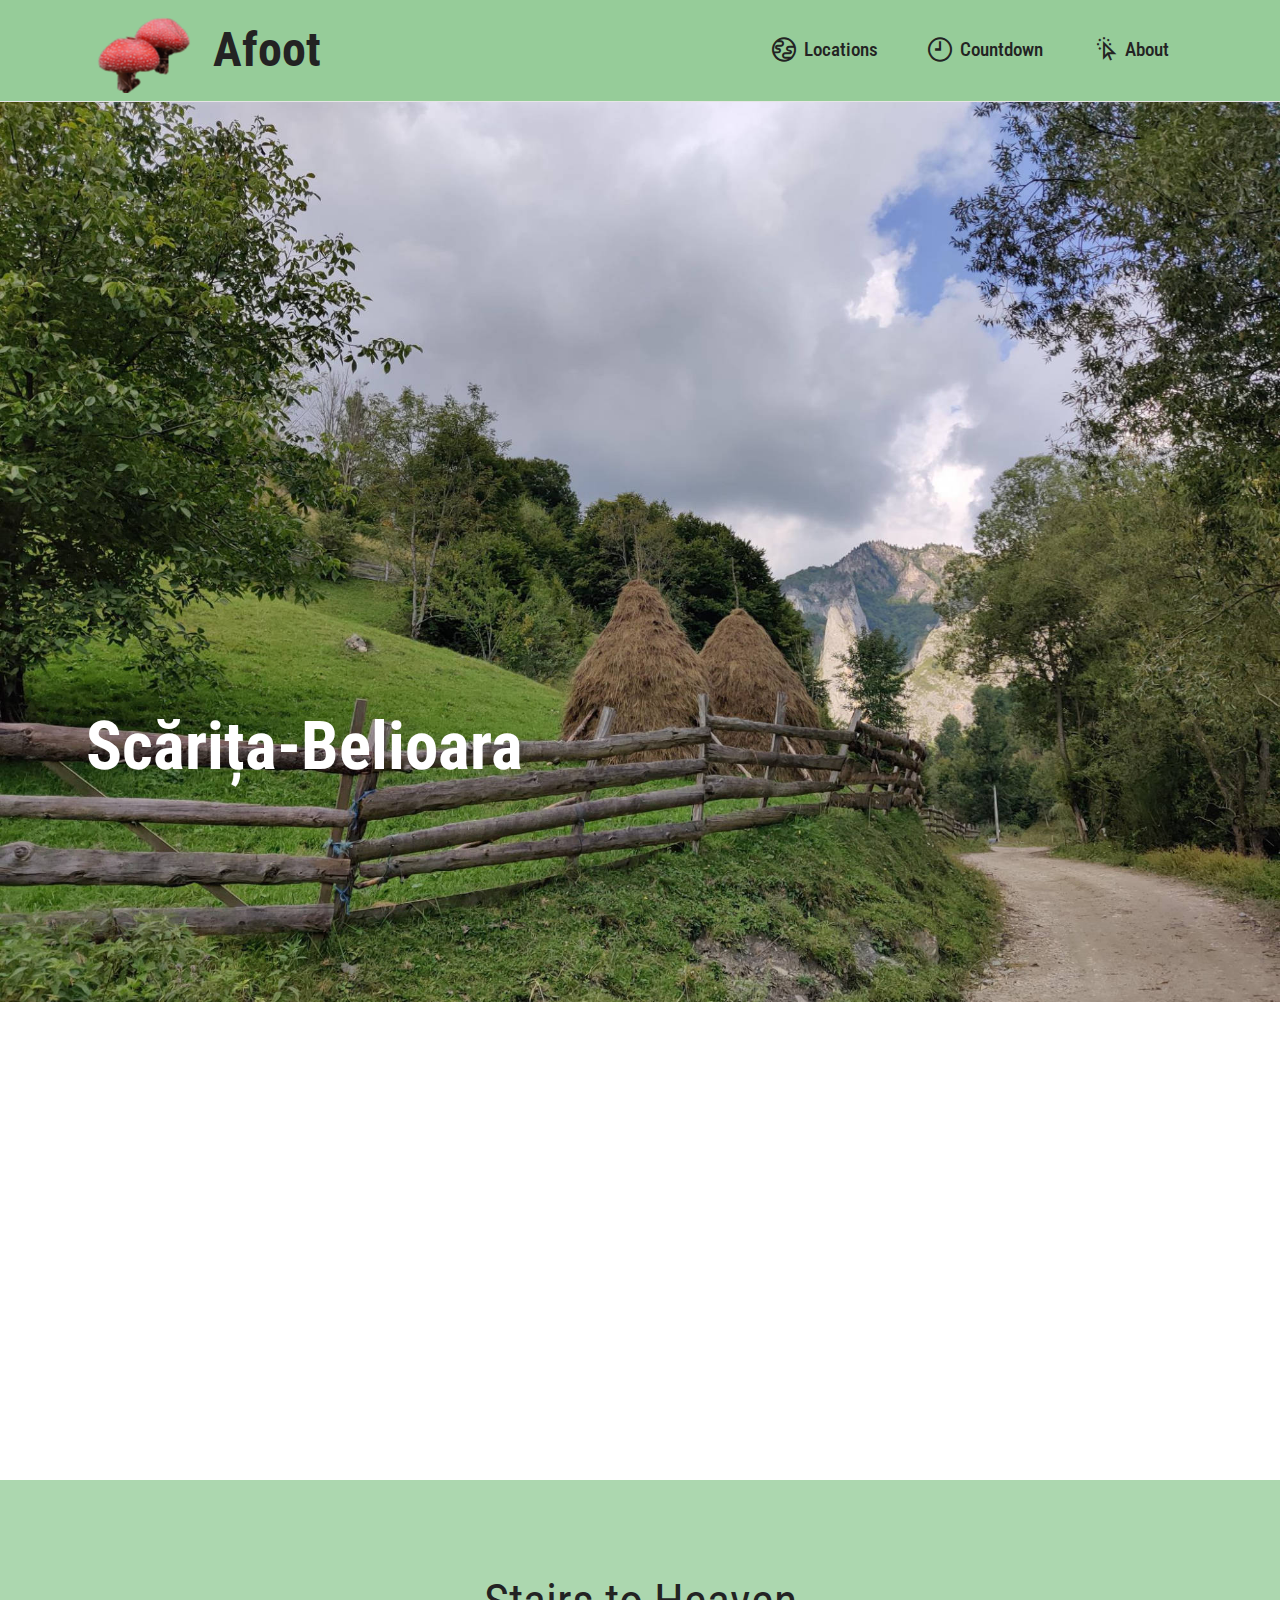
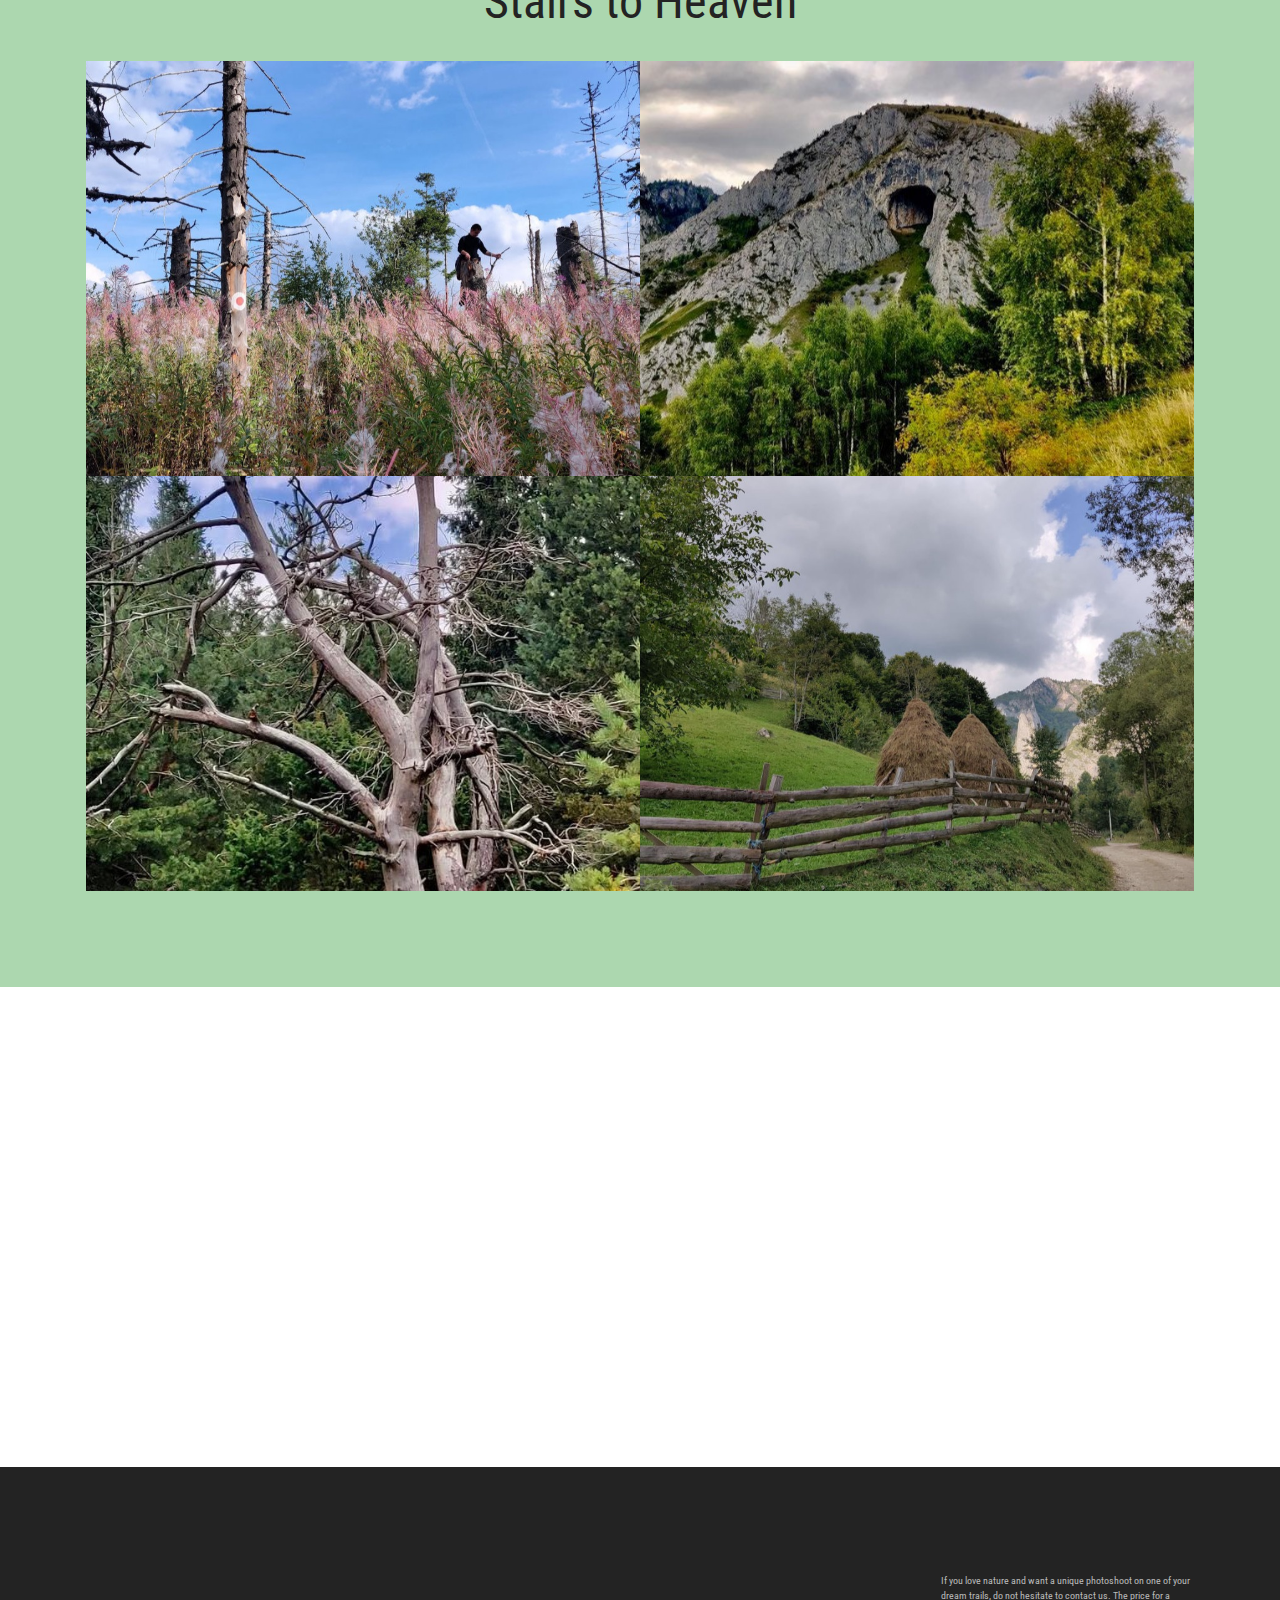
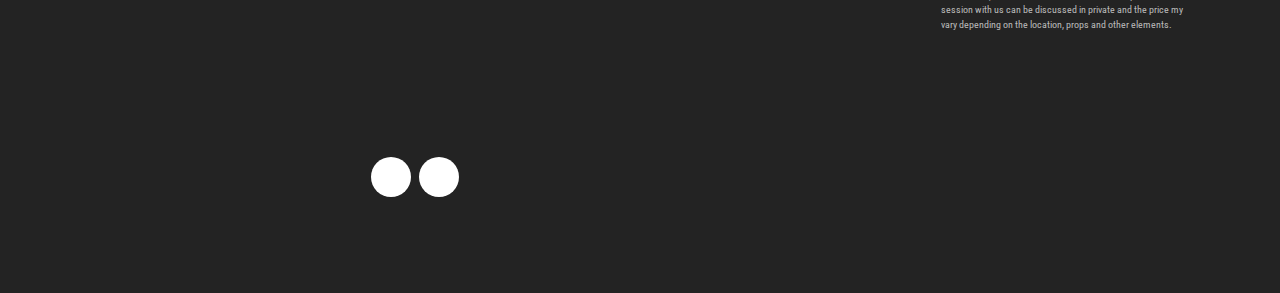
==== commit 35d60314: "Add files via upload" ====
--- a/belioara.html
+++ b/belioara.html
@@ -30,7 +30,7 @@
   
   <section data-bs-version="5.1" class="menu cid-s48OLK6784" once="menu" id="menu1-13">
     
-    <nav class="navbar navbar-dropdown navbar-fixed-top collapsed">
+    <nav class="navbar navbar-dropdown navbar-expand-lg">
         <div class="container">
             <div class="navbar-brand">
                 <span class="navbar-logo">
@@ -49,8 +49,8 @@
                 </div>
             </button>
             <div class="collapse navbar-collapse" id="navbarSupportedContent">
-                <ul class="navbar-nav nav-dropdown nav-right" data-app-modern-menu="true"><li class="nav-item"><a class="nav-link link text-black show text-primary display-5" href="afoottravels.html#gallery3-m" data-bs-auto-close="outside" aria-expanded="false">Locations</a></li>
-                    <li class="nav-item"><a class="nav-link link text-black text-primary display-5" href="countdown.html#countdown2-2n">Countdown</a></li><li class="nav-item"><a class="nav-link link text-black text-primary display-5" href="countdown.html#bottom">About</a></li></ul>
+                <ul class="navbar-nav nav-dropdown nav-right" data-app-modern-menu="true"><li class="nav-item"><a class="nav-link link text-black show text-primary display-5" href="afoottravels.html#gallery3-m" data-bs-auto-close="outside" aria-expanded="false"><span class="mobi-mbri mobi-mbri-globe mbr-iconfont mbr-iconfont-btn"></span>Locations</a></li>
+                    <li class="nav-item"><a class="nav-link link text-black text-primary display-5" href="countdown.html#countdown2-2n"><span class="mobi-mbri mobi-mbri-clock mbr-iconfont mbr-iconfont-btn"></span>Countdown</a></li><li class="nav-item"><a class="nav-link link text-black text-primary display-5" href="countdown.html#bottom"><span class="mobi-mbri mobi-mbri-cursor-click mbr-iconfont mbr-iconfont-btn"></span>About</a></li></ul>
                 
                 
             </div>
@@ -59,7 +59,7 @@
 
 </section>
 
-<section class="engine"><a href="https://mobirise.info/z">best css templates</a></section><section class="header4 cid-sQDNUSlrUY mbr-fullscreen" id="header4-17">
+<section class="engine"><a href="https://mobirise.info/t">free amp template</a></section><section class="header4 cid-sQDNUSlrUY mbr-fullscreen" id="header4-17">
 
     
     
@@ -84,7 +84,7 @@
     <div class="container">
         <div class="mbr-section-head">
             <div class="col-12">
-                <h4 class="mbr-section-title mbr-fonts-style align-center mb-0 display-2"><strong>The prettiest trail</strong></h4>
+                <h4 class="mbr-section-title mbr-fonts-style align-center mb-0 display-2"><strong>The Prettiest Trail</strong></h4>
                 
             </div>
         </div>
@@ -93,7 +93,7 @@
                 <div class="card-wrapper mb-4">
                     <div class="card-box align-left">
                         
-                        <p class="mbr-text mbr-fonts-style mb-3 display-7">Located at 1h and 30 mintues away from Cluj-Napoca, Scarita-Belioara makes one amazing trail for a weekend adventure. The trail starts from a small village called Posaga de Sus, from where our the trail unfolds almost endlessly.<br>Get you camera ready because this trails offers so many opportunities for some amazing shots.</p><div class="link-wrap">
+                        <p class="mbr-text mbr-fonts-style mb-3 display-7">Located at 1h and 30 mintues away from Cluj-Napoca, Scarita-Belioara makes one amazing trail for a weekend adventure. The trail starts from a small village called Posaga de Sus, from where our trail unfolds almost endlessly.<br>Get you camera ready because this trails offers so many opportunities for some amazing shots. The variety and the views make ths trail one unbelievable location for a stunning photoshoot.</p><div class="link-wrap">
                                 
                             </div>
                     </div>
@@ -103,7 +103,7 @@
                 <div class="card-wrapper mb-4">
                     <div class="card-box align-left">
                         
-                        <p class="mbr-text mbr-fonts-style mb-3 display-7">The terrain varies alot but so does the sceneries. It is one of the most amazing sceneries I saw so far on a hiking trail. I could say it is a medium diffculty but of course it also depends on your physical resistance. We took roughly around 7 hours from start to finish. Keep in mind that we took multiple breaks and a longer lunch break at the top.</p><div class="link-wrap">
+                        <p class="mbr-text mbr-fonts-style mb-3 display-7">The terrain varies alot but so does the scenerie. It is one of the most amazing views I saw so far on a hiking trail. I could say it is a medium difficulty trail but of course it also depends on your physical resistance. We took roughly around 7 hours from start to finish. Keep in mind that we took multiple breaks and a longer lunch break at the top.</p><div class="link-wrap">
                                 
                             </div>
                     </div>
@@ -113,7 +113,7 @@
                 <div class="card-wrapper mb-4">
                     <div class="card-box align-left">
                         
-                        <p class="mbr-text mbr-fonts-style mb-3 display-7">In regards to the trail itself it is very mixt. You have forrest roads, rocky portions, a section with rock and burnt forest, steep edges on the peak and many many vast fields. I recommend doing this in autumn, due to the multicoloured view that you get, especially at the end of the trail. I didn't get the chance to do it in autumn yet, but it is on my bucket list.</p><div class="link-wrap">
+                        <p class="mbr-text mbr-fonts-style mb-3 display-7">In regards to the trail itself it is very mixt. You have forrest roads, rocky portions, a section with rock and burnt forest, steep edges on the peak and many many vast fields. I recommend doing this in autumn, due to the multicoloured view that you get, especially at the end of the trail. I didn't get the chance to do it in autumn yet, but it is on my bucket list.<br>So don't miss the opportunity and book a photoshoot in this splendid location!</p><div class="link-wrap">
                                 
                             </div>
                     </div>
@@ -131,80 +131,80 @@
 
     <div class="container">
         <div class="mbr-section-head">
-            <h3 class="mbr-section-title mbr-fonts-style align-center m-0 display-2">Stairs to heaven</h3>
+            <h3 class="mbr-section-title mbr-fonts-style align-center m-0 display-2">Stairs to Heaven</h3>
             <h4 class="mbr-section-subtitle mbr-fonts-style align-center mb-0 mt-2 display-5"></h4>
         </div>
         <div class="row mbr-gallery mt-4">
             <div class="col-12 col-md-6 col-lg-6 item gallery-image">
-                <div class="item-wrapper" data-toggle="modal" data-target="#sQJ0wMRW3I-modal">
-                    <img class="w-100" src="assets/images/263399279-330102468576754-3912541962383920803-n-1108x831.jpg" alt="" data-slide-to="0" data-target="#lb-sQJ0wMRW3I">
-                    <div class="icon-wrapper">
-                        <span class="mobi-mbri mobi-mbri-search mbr-iconfont mbr-iconfont-btn"></span>
-                    </div>
-                </div>
-                
-            </div>
-            <div class="col-12 col-md-6 col-lg-6 item gallery-image">
-                <div class="item-wrapper" data-toggle="modal" data-target="#sQJ0wMRW3I-modal">
-                    <img class="w-100" src="assets/images/263344724-1476076529475174-4282577442465820554-n-828x751.jpg" alt="" data-slide-to="1" data-target="#lb-sQJ0wMRW3I">
-                    <div class="icon-wrapper">
-                        <span class="mobi-mbri mobi-mbri-search mbr-iconfont mbr-iconfont-btn"></span>
-                    </div>
-                </div>
-                
-            </div>
-            <div class="col-12 col-md-6 col-lg-6 item gallery-image">
-                <div class="item-wrapper" data-toggle="modal" data-target="#sQJ0wMRW3I-modal">
-                    <img class="w-100" src="assets/images/263515926-580031553063478-5784195025357510723-n-1-828x1104.jpg" alt="" data-slide-to="2" data-target="#lb-sQJ0wMRW3I">
-                    <div class="icon-wrapper">
-                        <span class="mobi-mbri mobi-mbri-search mbr-iconfont mbr-iconfont-btn"></span>
-                    </div>
-                </div>
-                
-            </div>
-            <div class="col-12 col-md-6 col-lg-6 item gallery-image">
-                <div class="item-wrapper" data-toggle="modal" data-target="#sQJ0wMRW3I-modal">
-                    <img class="w-100" src="assets/images/263873277-935355740714925-2667852515804190626-n-1-828x621.jpg" alt="" data-slide-to="3" data-target="#lb-sQJ0wMRW3I">
-                    <div class="icon-wrapper">
-                        <span class="mobi-mbri mobi-mbri-search mbr-iconfont mbr-iconfont-btn"></span>
-                    </div>
-                </div>
-                
-            </div>
-        </div>
-
-        <div class="modal mbr-slider" tabindex="-1" role="dialog" aria-hidden="true" id="sQJ0wMRW3I-modal">
+                <div class="item-wrapper" data-toggle="modal" data-target="#sRh1G8mIw6-modal">
+                    <img class="w-100" src="assets/images/263399279-330102468576754-3912541962383920803-n-2-1108x831.jpeg" alt="" data-slide-to="0" data-target="#lb-sRh1G8mIw6">
+                    <div class="icon-wrapper">
+                        <span class="mobi-mbri mobi-mbri-search mbr-iconfont mbr-iconfont-btn"></span>
+                    </div>
+                </div>
+                
+            </div>
+            <div class="col-12 col-md-6 col-lg-6 item gallery-image">
+                <div class="item-wrapper" data-toggle="modal" data-target="#sRh1G8mIw6-modal">
+                    <img class="w-100" src="assets/images/263344724-1476076529475174-4282577442465820554-n-1-828x751.jpeg" alt="" data-slide-to="1" data-target="#lb-sRh1G8mIw6">
+                    <div class="icon-wrapper">
+                        <span class="mobi-mbri mobi-mbri-search mbr-iconfont mbr-iconfont-btn"></span>
+                    </div>
+                </div>
+                
+            </div>
+            <div class="col-12 col-md-6 col-lg-6 item gallery-image">
+                <div class="item-wrapper" data-toggle="modal" data-target="#sRh1G8mIw6-modal">
+                    <img class="w-100" src="assets/images/263515926-580031553063478-5784195025357510723-n-1-828x1104.jpeg" alt="" data-slide-to="2" data-target="#lb-sRh1G8mIw6">
+                    <div class="icon-wrapper">
+                        <span class="mobi-mbri mobi-mbri-search mbr-iconfont mbr-iconfont-btn"></span>
+                    </div>
+                </div>
+                
+            </div>
+            <div class="col-12 col-md-6 col-lg-6 item gallery-image">
+                <div class="item-wrapper" data-toggle="modal" data-target="#sRh1G8mIw6-modal">
+                    <img class="w-100" src="assets/images/263659232-1064895977632689-8071694530216222666-n-1108x831.jpeg" alt="" data-slide-to="3" data-target="#lb-sRh1G8mIw6">
+                    <div class="icon-wrapper">
+                        <span class="mobi-mbri mobi-mbri-search mbr-iconfont mbr-iconfont-btn"></span>
+                    </div>
+                </div>
+                
+            </div>
+        </div>
+
+        <div class="modal mbr-slider" tabindex="-1" role="dialog" aria-hidden="true" id="sRh1G8mIw6-modal">
             <div class="modal-dialog" role="document">
                 <div class="modal-content">
                     <div class="modal-body">
-                        <div class="carousel slide" id="lb-sQJ0wMRW3I" data-interval="5000">
+                        <div class="carousel slide" id="lb-sRh1G8mIw6" data-interval="5000">
                             <div class="carousel-inner">
                                 <div class="carousel-item active">
-                                    <img class="d-block w-100" src="assets/images/263399279-330102468576754-3912541962383920803-n-1108x831.jpg" alt="">
+                                    <img class="d-block w-100" src="assets/images/263399279-330102468576754-3912541962383920803-n-2-1108x831.jpeg" alt="">
                                 </div>
                                 <div class="carousel-item">
-                                    <img class="d-block w-100" src="assets/images/263344724-1476076529475174-4282577442465820554-n-828x751.jpg" alt="">
+                                    <img class="d-block w-100" src="assets/images/263344724-1476076529475174-4282577442465820554-n-1-828x751.jpeg" alt="">
                                 </div>
                                 <div class="carousel-item">
-                                    <img class="d-block w-100" src="assets/images/263515926-580031553063478-5784195025357510723-n-1-828x1104.jpg" alt="">
+                                    <img class="d-block w-100" src="assets/images/263515926-580031553063478-5784195025357510723-n-1-828x1104.jpeg" alt="">
                                 </div>
                                 <div class="carousel-item">
-                                    <img class="d-block w-100" src="assets/images/263873277-935355740714925-2667852515804190626-n-1-828x621.jpg" alt="">
+                                    <img class="d-block w-100" src="assets/images/263659232-1064895977632689-8071694530216222666-n-1108x831.jpeg" alt="">
                                 </div>
                             </div>
                             <ol class="carousel-indicators">
-                                <li data-slide-to="0" class="active" data-target="#lb-sQJ0wMRW3I"></li>
-                                <li data-slide-to="1" data-target="#lb-sQJ0wMRW3I"></li>
-                                <li data-slide-to="2" data-target="#lb-sQJ0wMRW3I"></li>
-                                <li data-slide-to="3" data-target="#lb-sQJ0wMRW3I"></li>
+                                <li data-slide-to="0" class="active" data-target="#lb-sRh1G8mIw6"></li>
+                                <li data-slide-to="1" data-target="#lb-sRh1G8mIw6"></li>
+                                <li data-slide-to="2" data-target="#lb-sRh1G8mIw6"></li>
+                                <li data-slide-to="3" data-target="#lb-sRh1G8mIw6"></li>
                             </ol>
                             <a role="button" href="" class="close" data-dismiss="modal" aria-label="Close">
                             </a>
-                            <a class="carousel-control-prev carousel-control" role="button" data-slide="prev" href="#lb-sQJ0wMRW3I">
+                            <a class="carousel-control-prev carousel-control" role="button" data-slide="prev" href="#lb-sRh1G8mIw6">
                                 <span class="mobi-mbri mobi-mbri-arrow-prev" aria-hidden="true"></span>
                                 <span class="sr-only">Previous</span>
                             </a>
-                            <a class="carousel-control-next carousel-control" role="button" data-slide="next" href="#lb-sQJ0wMRW3I">
+                            <a class="carousel-control-next carousel-control" role="button" data-slide="next" href="#lb-sRh1G8mIw6">
                                 <span class="mobi-mbri mobi-mbri-arrow-next" aria-hidden="true"></span>
                                 <span class="sr-only">Next</span>
                             </a>
@@ -241,7 +241,7 @@
                 <h5 class="mbr-section-subtitle mbr-fonts-style mb-2 display-7">
                     <strong>About</strong>
                 </h5>
-                <p class="mbr-text mbr-fonts-style mb-4 display-4">Afoot is a small website that provides accessible ideas for hikes around Cluj-Napoca during weekends and also shares beautiful photos from these locations. We encourage people to give a try to photography and also to try to discover nature as much as possible.If you find our content interesting and you would like to keep up with our adventures for future hikes ideas, please do not hesitate to follow us!</p>
+                <p class="mbr-text mbr-fonts-style mb-4 display-4">Afoot is a small website that provides fun ideas for hikes around Cluj-Napoca during weekends and brings to you price accessible prints and photoshoots that are every nature lover's dream.&nbsp;If you find our content interesting and you would like to keep up with our adventures for future hikes ideas and fresh new prints, please do not hesitate to follow us!<br><br><br></p>
                 <h5 class="mbr-section-subtitle mbr-fonts-style mb-3 display-7">
                     <strong>Follow Us</strong>
                 </h5>
@@ -256,23 +256,19 @@
                             <span class="mbr-iconfont socicon-twitter socicon"></span>
                         </a>
                     </div>
-                    <div class="soc-item">
-                        <a href="https://www.instagram.com/anca_thya/" target="_blank">
-                            <span class="mbr-iconfont socicon-instagram socicon"></span>
-                        </a>
-                    </div>
                     
-                </div>
-            </div>
-            <div class="col-12 col-md-6 col-lg-3">
-                <h5 class="mbr-section-subtitle mbr-fonts-style mb-2 display-7"></h5>
+                    
+                </div>
+            </div>
+            <div class="col-12 col-md-6 col-lg-3">
+                <h5 class="mbr-section-subtitle mbr-fonts-style mb-2 display-7">Prints Info</h5>
                 <ul class="list mbr-fonts-style display-4">
-                    <li class="mbr-text item-wrap"><br></li>
+                    <li class="mbr-text item-wrap">For prints purchase please contat us on any of our social media accounts and we will make sure to get back to you in a flash!</li>
                 </ul>
             </div>
             <div class="col-12 col-md-6 col-lg-3">
-                <h5 class="mbr-section-subtitle mbr-fonts-style mb-2 display-7"></h5>
-                <ul class="list mbr-fonts-style display-4"></ul>
+                <h5 class="mbr-section-subtitle mbr-fonts-style mb-2 display-7">Photoshoot Offer</h5>
+                <ul class="list mbr-fonts-style display-4">If you love nature and want a unique photoshoot on one of your dream trails, do not hesitate to contact us. The price for a session with us can be discussed in private and the price my vary depending on the location, props and other elements.</ul>
             </div>
         </div>
     </div>
--- a/assets/mobirise/css/mbr-additional.css
+++ b/assets/mobirise/css/mbr-additional.css
@@ -1,6 +1,4 @@
-@import url(https://fonts.googleapis.com/css?family=Playfair+Display:400,500,600,700,800,900,400i,500i,600i,700i,800i,900i&display=swap);
-@import url(https://fonts.googleapis.com/css?family=Lobster:400&display=swap);
-@import url(https://fonts.googleapis.com/css?family=Merriweather:300,300i,400,400i,700,700i,900,900i&display=swap);
+@import url(https://fonts.googleapis.com/css?family=Roboto+Condensed:300,300i,400,400i,700,700i&display=swap);
 
 
 
@@ -10,7 +8,7 @@
   font-family: Jost;
 }
 .display-1 {
-  font-family: 'Playfair Display', serif;
+  font-family: 'Roboto Condensed', sans-serif;
   font-size: 4.2rem;
   line-height: 1.1;
 }
@@ -18,7 +16,7 @@
   font-size: 5.25rem;
 }
 .display-2 {
-  font-family: 'Lobster', display;
+  font-family: 'Roboto Condensed', sans-serif;
   font-size: 3rem;
   line-height: 1.1;
 }
@@ -26,7 +24,7 @@
   font-size: 3.75rem;
 }
 .display-4 {
-  font-family: 'Merriweather', serif;
+  font-family: 'Roboto Condensed', sans-serif;
   font-size: 0.6rem;
   line-height: 1.5;
 }
@@ -34,7 +32,7 @@
   font-size: 0.75rem;
 }
 .display-5 {
-  font-family: 'Playfair Display', serif;
+  font-family: 'Roboto Condensed', sans-serif;
   font-size: 1.2rem;
   line-height: 1.5;
 }
@@ -42,7 +40,7 @@
   font-size: 1.5rem;
 }
 .display-7 {
-  font-family: 'Merriweather', serif;
+  font-family: 'Roboto Condensed', sans-serif;
   font-size: 0.8rem;
   line-height: 1.5;
 }
@@ -633,7 +631,7 @@
 }
 /* Scroll to top button*/
 .form-control {
-  font-family: 'Merriweather', serif;
+  font-family: 'Roboto Condensed', sans-serif;
   font-size: 0.6rem;
   line-height: 1.5;
   font-weight: 400;
@@ -647,7 +645,7 @@
   border-color: #6592e6 !important;
 }
 .form-control:-webkit-input-placeholder {
-  font-family: 'Merriweather', serif;
+  font-family: 'Roboto Condensed', sans-serif;
   font-size: 0.6rem;
   line-height: 1.5;
   font-weight: 400;
@@ -729,12 +727,8 @@
 a {
   transition: color 0.6s;
 }
-.cid-s48OLK6784 {
-  z-index: 1000;
-  width: 100%;
-}
-.cid-s48OLK6784 nav.navbar {
-  position: fixed;
+.cid-s48OLK6784 .navbar-dropdown {
+  position: relative !important;
 }
 .cid-s48OLK6784 .dropdown-item:before {
   font-family: Moririse2 !important;
@@ -789,7 +783,7 @@
 }
 .cid-s48OLK6784 .dropdown-menu,
 .cid-s48OLK6784 .navbar.opened {
-  background: #b4d6b6 !important;
+  background: #96cc99 !important;
 }
 .cid-s48OLK6784 .nav-item:focus,
 .cid-s48OLK6784 .nav-link:focus {
@@ -824,7 +818,7 @@
   min-height: 77px;
   transition: all .3s;
   border-bottom: 1px solid transparent;
-  background: rgba(180, 214, 182, 0);
+  background: #96cc99;
 }
 .cid-s48OLK6784 .navbar:not(.navbar-short) {
   border-bottom: 1px solid #e6e6e6;
@@ -967,7 +961,7 @@
   padding: 0.667em 1.667em;
 }
 .cid-s48OLK6784 .navbar.navbar-expand-lg .dropdown .dropdown-menu {
-  background: #b4d6b6;
+  background: #96cc99;
 }
 .cid-s48OLK6784 .navbar.navbar-expand-lg .dropdown .dropdown-menu .dropdown-submenu {
   margin: 0;
@@ -1040,7 +1034,6 @@
 }
 .cid-s48OLK6784 .navbar-dropdown {
   padding: .5rem 1rem;
-  position: fixed;
 }
 .cid-s48OLK6784 a.nav-link {
   display: flex;
@@ -1124,7 +1117,7 @@
 .cid-sQDP7LDfoB {
   padding-top: 6rem;
   padding-bottom: 6rem;
-  background-color: #ffffff;
+  background-color: #acd7af;
 }
 .cid-sQDP7LDfoB .row {
   margin-left: 0;
@@ -1430,7 +1423,7 @@
   list-style: none;
   padding-left: 0;
   color: #bbbbbb;
-  text-align: center;
+  text-align: left;
 }
 @media (max-width: 991px) {
   .cid-sQHXKgpjf6 .list {
@@ -1461,107 +1454,8 @@
 .cid-sQHXKgpjf6 .mbr-iconfont {
   color: black;
 }
-.cid-s48MCQYojq {
-  background-image: url("../../../assets/images/263259604-183572253973702-6874447317476901143-n-2000x1500.jpg");
-}
-.cid-s48MCQYojq .mbr-section-title {
-  text-align: center;
-  color: #ffffff;
-}
-.cid-s48MCQYojq .mbr-text,
-.cid-s48MCQYojq .mbr-section-btn {
-  color: #ffffff;
-  text-align: center;
-}
-@media (max-width: 991px) {
-  .cid-s48MCQYojq .mbr-section-title,
-  .cid-s48MCQYojq .mbr-section-btn,
-  .cid-s48MCQYojq .mbr-text {
-    text-align: center;
-  }
-}
-.cid-sQDCnKt3PK {
-  padding-top: 5rem;
-  padding-bottom: 5rem;
-  background-color: #232323;
-}
-@media (min-width: 992px) {
-  .cid-sQDCnKt3PK .text-wrapper {
-    padding: 2rem;
-  }
-}
-.cid-sQDCnKt3PK .image-wrapper img {
-  width: 100%;
-  object-fit: cover;
-}
-@media (max-width: 767px) {
-  .cid-sQDCnKt3PK .image-wrapper {
-    margin-bottom: 2rem;
-  }
-}
-.cid-sQDCnKt3PK .mbr-text {
-  text-align: left;
-  color: #bbbbbb;
-}
-.cid-sQDwAny1Dv {
-  padding-top: 6rem;
-  padding-bottom: 6rem;
-  background-color: #b6d0b8;
-}
-.cid-sQDwAny1Dv .item:focus,
-.cid-sQDwAny1Dv span:focus {
-  outline: none;
-}
-.cid-sQDwAny1Dv .item {
-  cursor: pointer;
-  margin-bottom: 2rem;
-}
-.cid-sQDwAny1Dv .item-wrapper {
-  position: relative;
-  border-radius: 4px;
-  background: #f1eaea;
-  height: 100%;
-  display: flex;
-  flex-flow: column nowrap;
-}
-@media (min-width: 992px) {
-  .cid-sQDwAny1Dv .item-wrapper .item-content {
-    padding: 2rem 2rem 0;
-  }
-  .cid-sQDwAny1Dv .item-wrapper .item-footer {
-    padding: 0 2rem 2rem;
-  }
-}
-@media (max-width: 991px) {
-  .cid-sQDwAny1Dv .item-wrapper .item-content {
-    padding: 1rem 1rem 0;
-  }
-  .cid-sQDwAny1Dv .item-wrapper .item-footer {
-    padding: 0 1rem 1rem;
-  }
-}
-.cid-sQDwAny1Dv .mbr-section-btn {
-  margin-top: auto !important;
-}
-.cid-sQDwAny1Dv .mbr-section-title {
-  color: #232323;
-}
-.cid-sQDwAny1Dv .mbr-text,
-.cid-sQDwAny1Dv .mbr-section-btn {
-  text-align: center;
-}
-.cid-sQDwAny1Dv .item-title {
-  text-align: center;
-}
-.cid-sQDwAny1Dv .item-subtitle {
-  text-align: center;
-}
-.cid-s48OLK6784 {
-  z-index: 1000;
-  width: 100%;
-}
-.cid-s48OLK6784 nav.navbar {
-  position: fixed;
+.cid-s48OLK6784 .navbar-dropdown {
+  position: relative !important;
 }
 .cid-s48OLK6784 .dropdown-item:before {
   font-family: Moririse2 !important;
@@ -1616,7 +1510,7 @@
 }
 .cid-s48OLK6784 .dropdown-menu,
 .cid-s48OLK6784 .navbar.opened {
-  background: #b4d6b6 !important;
+  background: #96cc99 !important;
 }
 .cid-s48OLK6784 .nav-item:focus,
 .cid-s48OLK6784 .nav-link:focus {
@@ -1651,7 +1545,7 @@
   min-height: 77px;
   transition: all .3s;
   border-bottom: 1px solid transparent;
-  background: rgba(180, 214, 182, 0);
+  background: #96cc99;
 }
 .cid-s48OLK6784 .navbar:not(.navbar-short) {
   border-bottom: 1px solid #e6e6e6;
@@ -1794,7 +1688,7 @@
   padding: 0.667em 1.667em;
 }
 .cid-s48OLK6784 .navbar.navbar-expand-lg .dropdown .dropdown-menu {
-  background: #b4d6b6;
+  background: #96cc99;
 }
 .cid-s48OLK6784 .navbar.navbar-expand-lg .dropdown .dropdown-menu .dropdown-submenu {
   margin: 0;
@@ -1867,7 +1761,6 @@
 }
 .cid-s48OLK6784 .navbar-dropdown {
   padding: .5rem 1rem;
-  position: fixed;
 }
 .cid-s48OLK6784 a.nav-link {
   display: flex;
@@ -1896,6 +1789,93 @@
     left: -1rem;
   }
 }
+.cid-sQHBpVo4xE {
+  background-image: url("../../../assets/images/image00005-2000x1500.jpg");
+}
+.cid-sQI5z3kyQ4 {
+  padding-top: 6rem;
+  padding-bottom: 6rem;
+  background-color: #ffffff;
+}
+.cid-sQI5z3kyQ4 .mbr-text,
+.cid-sQI5z3kyQ4 .link {
+  text-align: center;
+}
+.cid-sQE5UU18Iw {
+  padding-top: 6rem;
+  padding-bottom: 6rem;
+  background-color: #b6d0b8;
+}
+.cid-sQE5UU18Iw .item:focus,
+.cid-sQE5UU18Iw span:focus {
+  outline: none;
+}
+.cid-sQE5UU18Iw .item {
+  cursor: pointer;
+  margin-bottom: 2rem;
+}
+.cid-sQE5UU18Iw .row {
+  margin-left: 0;
+  margin-right: 0;
+}
+.cid-sQE5UU18Iw .item {
+  padding: 0;
+  margin: 0;
+}
+.cid-sQE5UU18Iw .item-wrapper {
+  position: relative;
+  border-radius: 4px;
+  background: #fafafa;
+  height: 100%;
+  display: flex;
+  flex-flow: column nowrap;
+}
+@media (min-width: 992px) {
+  .cid-sQE5UU18Iw .item-wrapper .item-content {
+    padding: 2rem;
+  }
+}
+@media (max-width: 991px) {
+  .cid-sQE5UU18Iw .item-wrapper .item-content {
+    padding: 1rem;
+  }
+}
+.cid-sQE5UU18Iw .mbr-section-btn {
+  margin-top: auto !important;
+}
+.cid-sQE5UU18Iw .mbr-section-title {
+  color: #232323;
+}
+.cid-sQI5ubspWd {
+  padding-top: 0rem;
+  padding-bottom: 0rem;
+  background: #ffffff;
+}
+.cid-sQI5ubspWd .google-map {
+  height: 30rem;
+  position: relative;
+}
+.cid-sQI5ubspWd .google-map iframe {
+  height: 100%;
+  width: 100%;
+}
+.cid-sQI5ubspWd .google-map [data-state-details] {
+  color: #6b6763;
+  height: 1.5em;
+  margin-top: -0.75em;
+  padding-left: 1.25rem;
+  padding-right: 1.25rem;
+  position: absolute;
+  text-align: center;
+  top: 50%;
+  width: 100%;
+}
+.cid-sQI5ubspWd .google-map[data-state] {
+  background: #e9e5dc;
+}
+.cid-sQI5ubspWd .google-map[data-state="loading"] [data-state-details] {
+  display: none;
+}
 .cid-sQHXKgpjf6 {
   padding-top: 5rem;
   padding-bottom: 5rem;
@@ -1914,7 +1894,7 @@
   list-style: none;
   padding-left: 0;
   color: #bbbbbb;
-  text-align: center;
+  text-align: left;
 }
 @media (max-width: 991px) {
   .cid-sQHXKgpjf6 .list {
@@ -1945,12 +1925,8 @@
 .cid-sQHXKgpjf6 .mbr-iconfont {
   color: black;
 }
-.cid-s48OLK6784 {
-  z-index: 1000;
-  width: 100%;
-}
-.cid-s48OLK6784 nav.navbar {
-  position: fixed;
+.cid-s48OLK6784 .navbar-dropdown {
+  position: relative !important;
 }
 .cid-s48OLK6784 .dropdown-item:before {
   font-family: Moririse2 !important;
@@ -2005,7 +1981,7 @@
 }
 .cid-s48OLK6784 .dropdown-menu,
 .cid-s48OLK6784 .navbar.opened {
-  background: #b4d6b6 !important;
+  background: #96cc99 !important;
 }
 .cid-s48OLK6784 .nav-item:focus,
 .cid-s48OLK6784 .nav-link:focus {
@@ -2040,7 +2016,7 @@
   min-height: 77px;
   transition: all .3s;
   border-bottom: 1px solid transparent;
-  background: rgba(180, 214, 182, 0);
+  background: #96cc99;
 }
 .cid-s48OLK6784 .navbar:not(.navbar-short) {
   border-bottom: 1px solid #e6e6e6;
@@ -2183,7 +2159,7 @@
   padding: 0.667em 1.667em;
 }
 .cid-s48OLK6784 .navbar.navbar-expand-lg .dropdown .dropdown-menu {
-  background: #b4d6b6;
+  background: #96cc99;
 }
 .cid-s48OLK6784 .navbar.navbar-expand-lg .dropdown .dropdown-menu .dropdown-submenu {
   margin: 0;
@@ -2256,7 +2232,6 @@
 }
 .cid-s48OLK6784 .navbar-dropdown {
   padding: .5rem 1rem;
-  position: fixed;
 }
 .cid-s48OLK6784 a.nav-link {
   display: flex;
@@ -2285,482 +2260,6 @@
     left: -1rem;
   }
 }
-.cid-sQHBpVo4xE {
-  background-image: url("../../../assets/images/image00005-2000x1500.jpg");
-}
-.cid-sQI5z3kyQ4 {
-  padding-top: 6rem;
-  padding-bottom: 6rem;
-  background-color: #ffffff;
-}
-.cid-sQI5z3kyQ4 .mbr-text,
-.cid-sQI5z3kyQ4 .link {
-  text-align: center;
-}
-.cid-sQE5UU18Iw {
-  padding-top: 6rem;
-  padding-bottom: 6rem;
-  background-color: #ffffff;
-}
-.cid-sQE5UU18Iw .item:focus,
-.cid-sQE5UU18Iw span:focus {
-  outline: none;
-}
-.cid-sQE5UU18Iw .item {
-  cursor: pointer;
-  margin-bottom: 2rem;
-}
-.cid-sQE5UU18Iw .row {
-  margin-left: 0;
-  margin-right: 0;
-}
-.cid-sQE5UU18Iw .item {
-  padding: 0;
-  margin: 0;
-}
-.cid-sQE5UU18Iw .item-wrapper {
-  position: relative;
-  border-radius: 4px;
-  background: #fafafa;
-  height: 100%;
-  display: flex;
-  flex-flow: column nowrap;
-}
-@media (min-width: 992px) {
-  .cid-sQE5UU18Iw .item-wrapper .item-content {
-    padding: 2rem;
-  }
-}
-@media (max-width: 991px) {
-  .cid-sQE5UU18Iw .item-wrapper .item-content {
-    padding: 1rem;
-  }
-}
-.cid-sQE5UU18Iw .mbr-section-btn {
-  margin-top: auto !important;
-}
-.cid-sQE5UU18Iw .mbr-section-title {
-  color: #232323;
-}
-.cid-sQI5ubspWd {
-  padding-top: 0rem;
-  padding-bottom: 0rem;
-  background: #ffffff;
-}
-.cid-sQI5ubspWd .google-map {
-  height: 30rem;
-  position: relative;
-}
-.cid-sQI5ubspWd .google-map iframe {
-  height: 100%;
-  width: 100%;
-}
-.cid-sQI5ubspWd .google-map [data-state-details] {
-  color: #6b6763;
-  height: 1.5em;
-  margin-top: -0.75em;
-  padding-left: 1.25rem;
-  padding-right: 1.25rem;
-  position: absolute;
-  text-align: center;
-  top: 50%;
-  width: 100%;
-}
-.cid-sQI5ubspWd .google-map[data-state] {
-  background: #e9e5dc;
-}
-.cid-sQI5ubspWd .google-map[data-state="loading"] [data-state-details] {
-  display: none;
-}
-.cid-sQHXKgpjf6 {
-  padding-top: 5rem;
-  padding-bottom: 5rem;
-  background-color: #232323;
-}
-@media (max-width: 991px) {
-  .cid-sQHXKgpjf6 .media-wrap {
-    margin-bottom: 1rem;
-  }
-}
-.cid-sQHXKgpjf6 .social-row {
-  display: flex;
-  flex-wrap: wrap;
-}
-.cid-sQHXKgpjf6 .list {
-  list-style: none;
-  padding-left: 0;
-  color: #bbbbbb;
-  text-align: center;
-}
-@media (max-width: 991px) {
-  .cid-sQHXKgpjf6 .list {
-    margin-bottom: 2rem;
-  }
-}
-@media (min-width: 992px) {
-  .cid-sQHXKgpjf6 .list {
-    margin-bottom: 0rem;
-  }
-}
-.cid-sQHXKgpjf6 .mbr-text {
-  color: #bbbbbb;
-  text-align: left;
-}
-.cid-sQHXKgpjf6 .soc-item {
-  display: flex;
-  align-items: center;
-  justify-content: center;
-  border-radius: 50%;
-  background-color: white;
-  margin-right: 0.5rem;
-  margin-bottom: 1rem;
-  padding: 0.5rem;
-  height: 2.5rem;
-  width: 2.5rem;
-}
-.cid-sQHXKgpjf6 .mbr-iconfont {
-  color: black;
-}
-.cid-s48OLK6784 {
-  z-index: 1000;
-  width: 100%;
-}
-.cid-s48OLK6784 nav.navbar {
-  position: fixed;
-}
-.cid-s48OLK6784 .dropdown-item:before {
-  font-family: Moririse2 !important;
-  content: '\e966';
-  display: inline-block;
-  width: 0;
-  position: absolute;
-  left: 1rem;
-  top: 0.5rem;
-  margin-right: 0.5rem;
-  line-height: 1;
-  font-size: inherit;
-  vertical-align: middle;
-  text-align: center;
-  overflow: hidden;
-  transform: scale(0, 1);
-  transition: all 0.25s ease-in-out;
-}
-.cid-s48OLK6784 .dropdown-menu {
-  padding: 0;
-}
-.cid-s48OLK6784 .dropdown-item {
-  border-bottom: 1px solid #e6e6e6;
-}
-.cid-s48OLK6784 .dropdown-item:hover,
-.cid-s48OLK6784 .dropdown-item:focus {
-  background: #6592e6 !important;
-  color: white !important;
-}
-.cid-s48OLK6784 .nav-dropdown .link {
-  padding: 0 0.3em !important;
-  margin: .667em 1em !important;
-}
-.cid-s48OLK6784 .nav-dropdown .link.dropdown-toggle::after {
-  margin-left: 0.5rem;
-  margin-top: 0.2rem;
-}
-.cid-s48OLK6784 .nav-link {
-  position: relative;
-}
-.cid-s48OLK6784 .container {
-  display: flex;
-  margin: auto;
-}
-.cid-s48OLK6784 .iconfont-wrapper {
-  color: #000000 !important;
-  font-size: 1.5rem;
-  padding-right: .5rem;
-}
-.cid-s48OLK6784 .navbar-caption {
-  padding-right: 4rem;
-}
-.cid-s48OLK6784 .dropdown-menu,
-.cid-s48OLK6784 .navbar.opened {
-  background: #b4d6b6 !important;
-}
-.cid-s48OLK6784 .nav-item:focus,
-.cid-s48OLK6784 .nav-link:focus {
-  outline: none;
-}
-.cid-s48OLK6784 .dropdown .dropdown-menu .dropdown-item {
-  width: auto;
-  transition: all 0.25s ease-in-out;
-}
-.cid-s48OLK6784 .dropdown .dropdown-menu .dropdown-item::after {
-  right: 0.5rem;
-}
-.cid-s48OLK6784 .dropdown .dropdown-menu .dropdown-item .mbr-iconfont {
-  margin-left: -1.8rem;
-  padding-right: 1rem;
-  font-size: inherit;
-}
-.cid-s48OLK6784 .dropdown .dropdown-menu .dropdown-item .mbr-iconfont:before {
-  display: inline-block;
-  transform: scale(1, 1);
-  transition: all 0.25s ease-in-out;
-}
-.cid-s48OLK6784 .collapsed .dropdown-menu .dropdown-item:before {
-  display: none;
-}
-.cid-s48OLK6784 .collapsed .dropdown .dropdown-menu .dropdown-item {
-  padding: 0.235em 1.5em 0.235em 1.5em !important;
-  transition: none;
-  margin: 0 !important;
-}
-.cid-s48OLK6784 .navbar {
-  min-height: 77px;
-  transition: all .3s;
-  border-bottom: 1px solid transparent;
-  background: rgba(180, 214, 182, 0);
-}
-.cid-s48OLK6784 .navbar:not(.navbar-short) {
-  border-bottom: 1px solid #e6e6e6;
-}
-.cid-s48OLK6784 .navbar.opened {
-  transition: all .3s;
-}
-.cid-s48OLK6784 .navbar .dropdown-item {
-  padding: .5rem 1.8rem;
-}
-.cid-s48OLK6784 .navbar .navbar-logo img {
-  width: auto;
-}
-.cid-s48OLK6784 .navbar .navbar-collapse {
-  justify-content: flex-end;
-  z-index: 1;
-}
-.cid-s48OLK6784 .navbar.collapsed .nav-item .nav-link::before {
-  display: none;
-}
-.cid-s48OLK6784 .navbar.collapsed.opened .dropdown-menu {
-  top: 0;
-}
-@media (min-width: 992px) {
-  .cid-s48OLK6784 .navbar.collapsed.opened:not(.navbar-short) .navbar-collapse {
-    max-height: calc(98.5vh - 5.3rem);
-  }
-}
-.cid-s48OLK6784 .navbar.collapsed .dropdown-menu .dropdown-submenu {
-  left: 0 !important;
-}
-.cid-s48OLK6784 .navbar.collapsed .dropdown-menu .dropdown-item:after {
-  right: auto;
-}
-.cid-s48OLK6784 .navbar.collapsed .dropdown-menu .dropdown-toggle[data-toggle="dropdown-submenu"]:after {
-  margin-left: 0.5rem;
-  margin-top: 0.2rem;
-  border-top: 0.35em solid;
-  border-right: 0.35em solid transparent;
-  border-left: 0.35em solid transparent;
-  border-bottom: 0;
-  top: 55%;
-}
-.cid-s48OLK6784 .navbar.collapsed ul.navbar-nav li {
-  margin: auto;
-}
-.cid-s48OLK6784 .navbar.collapsed .dropdown-menu .dropdown-item {
-  padding: .25rem 1.5rem;
-  text-align: center;
-}
-.cid-s48OLK6784 .navbar.collapsed .icons-menu {
-  padding-left: 0;
-  padding-right: 0;
-  padding-top: .5rem;
-  padding-bottom: .5rem;
-}
-@media (max-width: 991px) {
-  .cid-s48OLK6784 .navbar .nav-item .nav-link::before {
-    display: none;
-  }
-  .cid-s48OLK6784 .navbar.opened .dropdown-menu {
-    top: 0;
-  }
-  .cid-s48OLK6784 .navbar .dropdown-menu .dropdown-submenu {
-    left: 0 !important;
-  }
-  .cid-s48OLK6784 .navbar .dropdown-menu .dropdown-item:after {
-    right: auto;
-  }
-  .cid-s48OLK6784 .navbar .dropdown-menu .dropdown-toggle[data-toggle="dropdown-submenu"]:after {
-    margin-left: 0.5rem;
-    margin-top: 0.2rem;
-    border-top: 0.35em solid;
-    border-right: 0.35em solid transparent;
-    border-left: 0.35em solid transparent;
-    border-bottom: 0;
-    top: 55%;
-  }
-  .cid-s48OLK6784 .navbar .navbar-logo img {
-    height: 3.8rem !important;
-  }
-  .cid-s48OLK6784 .navbar ul.navbar-nav li {
-    margin: auto;
-  }
-  .cid-s48OLK6784 .navbar .dropdown-menu .dropdown-item {
-    padding: .25rem 1.5rem !important;
-    text-align: center;
-  }
-  .cid-s48OLK6784 .navbar .navbar-brand {
-    flex-shrink: initial;
-    flex-basis: auto;
-    word-break: break-word;
-    padding-right: 2rem;
-  }
-  .cid-s48OLK6784 .navbar .navbar-toggler {
-    flex-basis: auto;
-  }
-  .cid-s48OLK6784 .navbar .icons-menu {
-    padding-left: 0;
-    padding-top: .5rem;
-    padding-bottom: .5rem;
-  }
-}
-.cid-s48OLK6784 .navbar.navbar-short {
-  min-height: 60px;
-}
-.cid-s48OLK6784 .navbar.navbar-short .navbar-logo img {
-  height: 3rem !important;
-}
-.cid-s48OLK6784 .navbar.navbar-short .navbar-brand {
-  padding: 0;
-}
-.cid-s48OLK6784 .navbar-brand {
-  flex-shrink: 0;
-  align-items: center;
-  margin-right: 0;
-  padding: 0;
-  transition: all .3s;
-  word-break: break-word;
-  z-index: 1;
-}
-.cid-s48OLK6784 .navbar-brand .navbar-caption {
-  line-height: inherit !important;
-}
-.cid-s48OLK6784 .navbar-brand .navbar-logo a {
-  outline: none;
-}
-.cid-s48OLK6784 .dropdown-item.active,
-.cid-s48OLK6784 .dropdown-item:active {
-  background-color: transparent;
-}
-.cid-s48OLK6784 .navbar-expand-lg .navbar-nav .nav-link {
-  padding: 0;
-}
-.cid-s48OLK6784 .nav-dropdown .link.dropdown-toggle {
-  margin-right: 1.667em;
-}
-.cid-s48OLK6784 .nav-dropdown .link.dropdown-toggle[aria-expanded="true"] {
-  margin-right: 0;
-  padding: 0.667em 1.667em;
-}
-.cid-s48OLK6784 .navbar.navbar-expand-lg .dropdown .dropdown-menu {
-  background: #b4d6b6;
-}
-.cid-s48OLK6784 .navbar.navbar-expand-lg .dropdown .dropdown-menu .dropdown-submenu {
-  margin: 0;
-  left: 100%;
-}
-.cid-s48OLK6784 .navbar .dropdown.open > .dropdown-menu {
-  display: block;
-}
-.cid-s48OLK6784 ul.navbar-nav {
-  flex-wrap: wrap;
-}
-.cid-s48OLK6784 .navbar-buttons {
-  text-align: center;
-  min-width: 170px;
-}
-.cid-s48OLK6784 button.navbar-toggler {
-  outline: none;
-  width: 31px;
-  height: 20px;
-  cursor: pointer;
-  transition: all .2s;
-  position: relative;
-  align-self: center;
-}
-.cid-s48OLK6784 button.navbar-toggler .hamburger span {
-  position: absolute;
-  right: 0;
-  width: 30px;
-  height: 2px;
-  border-right: 5px;
-  background-color: currentColor;
-}
-.cid-s48OLK6784 button.navbar-toggler .hamburger span:nth-child(1) {
-  top: 0;
-  transition: all .2s;
-}
-.cid-s48OLK6784 button.navbar-toggler .hamburger span:nth-child(2) {
-  top: 8px;
-  transition: all .15s;
-}
-.cid-s48OLK6784 button.navbar-toggler .hamburger span:nth-child(3) {
-  top: 8px;
-  transition: all .15s;
-}
-.cid-s48OLK6784 button.navbar-toggler .hamburger span:nth-child(4) {
-  top: 16px;
-  transition: all .2s;
-}
-.cid-s48OLK6784 nav.opened .hamburger span:nth-child(1) {
-  top: 8px;
-  width: 0;
-  opacity: 0;
-  right: 50%;
-  transition: all .2s;
-}
-.cid-s48OLK6784 nav.opened .hamburger span:nth-child(2) {
-  transform: rotate(45deg);
-  transition: all .25s;
-}
-.cid-s48OLK6784 nav.opened .hamburger span:nth-child(3) {
-  transform: rotate(-45deg);
-  transition: all .25s;
-}
-.cid-s48OLK6784 nav.opened .hamburger span:nth-child(4) {
-  top: 8px;
-  width: 0;
-  opacity: 0;
-  right: 50%;
-  transition: all .2s;
-}
-.cid-s48OLK6784 .navbar-dropdown {
-  padding: .5rem 1rem;
-  position: fixed;
-}
-.cid-s48OLK6784 a.nav-link {
-  display: flex;
-  align-items: center;
-  justify-content: center;
-}
-.cid-s48OLK6784 .icons-menu {
-  flex-wrap: nowrap;
-  display: flex;
-  justify-content: center;
-  padding-left: 1rem;
-  padding-right: 1rem;
-  padding-top: 0.3rem;
-  text-align: center;
-}
-@media screen and (-ms-high-contrast: active), (-ms-high-contrast: none) {
-  .cid-s48OLK6784 .navbar {
-    height: 77px;
-  }
-  .cid-s48OLK6784 .navbar.opened {
-    height: auto;
-  }
-  .cid-s48OLK6784 .nav-item .nav-link:hover::before {
-    width: 175%;
-    max-width: calc(100% + 2rem);
-    left: -1rem;
-  }
-}
 .cid-sQHCeAqNKa {
   background-image: url("../../../assets/images/263173380-312421877218128-2988350802890913515-n-2000x1500.jpg");
 }
@@ -2779,7 +2278,7 @@
 .cid-sQHFz9ZGNv {
   padding-top: 6rem;
   padding-bottom: 6rem;
-  background-color: #ffffff;
+  background-color: #b6d0b8;
 }
 .cid-sQHFz9ZGNv .row {
   margin-left: 0;
@@ -3085,7 +2584,7 @@
   list-style: none;
   padding-left: 0;
   color: #bbbbbb;
-  text-align: center;
+  text-align: left;
 }
 @media (max-width: 991px) {
   .cid-sQHXKgpjf6 .list {
@@ -3116,12 +2615,8 @@
 .cid-sQHXKgpjf6 .mbr-iconfont {
   color: black;
 }
-.cid-s48OLK6784 {
-  z-index: 1000;
-  width: 100%;
-}
-.cid-s48OLK6784 nav.navbar {
-  position: fixed;
+.cid-s48OLK6784 .navbar-dropdown {
+  position: relative !important;
 }
 .cid-s48OLK6784 .dropdown-item:before {
   font-family: Moririse2 !important;
@@ -3176,7 +2671,7 @@
 }
 .cid-s48OLK6784 .dropdown-menu,
 .cid-s48OLK6784 .navbar.opened {
-  background: #b4d6b6 !important;
+  background: #96cc99 !important;
 }
 .cid-s48OLK6784 .nav-item:focus,
 .cid-s48OLK6784 .nav-link:focus {
@@ -3211,7 +2706,7 @@
   min-height: 77px;
   transition: all .3s;
   border-bottom: 1px solid transparent;
-  background: rgba(180, 214, 182, 0);
+  background: #96cc99;
 }
 .cid-s48OLK6784 .navbar:not(.navbar-short) {
   border-bottom: 1px solid #e6e6e6;
@@ -3354,7 +2849,7 @@
   padding: 0.667em 1.667em;
 }
 .cid-s48OLK6784 .navbar.navbar-expand-lg .dropdown .dropdown-menu {
-  background: #b4d6b6;
+  background: #96cc99;
 }
 .cid-s48OLK6784 .navbar.navbar-expand-lg .dropdown .dropdown-menu .dropdown-submenu {
   margin: 0;
@@ -3427,7 +2922,6 @@
 }
 .cid-s48OLK6784 .navbar-dropdown {
   padding: .5rem 1rem;
-  position: fixed;
 }
 .cid-s48OLK6784 a.nav-link {
   display: flex;
@@ -3502,7 +2996,7 @@
   list-style: none;
   padding-left: 0;
   color: #bbbbbb;
-  text-align: center;
+  text-align: left;
 }
 @media (max-width: 991px) {
   .cid-sQHXKgpjf6 .list {
@@ -3533,12 +3027,8 @@
 .cid-sQHXKgpjf6 .mbr-iconfont {
   color: black;
 }
-.cid-s48OLK6784 {
-  z-index: 1000;
-  width: 100%;
-}
-.cid-s48OLK6784 nav.navbar {
-  position: fixed;
+.cid-s48OLK6784 .navbar-dropdown {
+  position: relative !important;
 }
 .cid-s48OLK6784 .dropdown-item:before {
   font-family: Moririse2 !important;
@@ -3593,7 +3083,7 @@
 }
 .cid-s48OLK6784 .dropdown-menu,
 .cid-s48OLK6784 .navbar.opened {
-  background: #b4d6b6 !important;
+  background: #96cc99 !important;
 }
 .cid-s48OLK6784 .nav-item:focus,
 .cid-s48OLK6784 .nav-link:focus {
@@ -3628,7 +3118,7 @@
   min-height: 77px;
   transition: all .3s;
   border-bottom: 1px solid transparent;
-  background: rgba(180, 214, 182, 0);
+  background: #96cc99;
 }
 .cid-s48OLK6784 .navbar:not(.navbar-short) {
   border-bottom: 1px solid #e6e6e6;
@@ -3771,7 +3261,7 @@
   padding: 0.667em 1.667em;
 }
 .cid-s48OLK6784 .navbar.navbar-expand-lg .dropdown .dropdown-menu {
-  background: #b4d6b6;
+  background: #96cc99;
 }
 .cid-s48OLK6784 .navbar.navbar-expand-lg .dropdown .dropdown-menu .dropdown-submenu {
   margin: 0;
@@ -3844,7 +3334,6 @@
 }
 .cid-s48OLK6784 .navbar-dropdown {
   padding: .5rem 1rem;
-  position: fixed;
 }
 .cid-s48OLK6784 a.nav-link {
   display: flex;
@@ -3891,7 +3380,7 @@
 .cid-sQHTyQ6UrJ {
   padding-top: 6rem;
   padding-bottom: 6rem;
-  background-color: #ffffff;
+  background-color: #b6d0b8;
 }
 .cid-sQHTyQ6UrJ .row {
   margin-left: 0;
@@ -4197,7 +3686,7 @@
   list-style: none;
   padding-left: 0;
   color: #bbbbbb;
-  text-align: center;
+  text-align: left;
 }
 @media (max-width: 991px) {
   .cid-sQHXKgpjf6 .list {
@@ -4228,3 +3717,527 @@
 .cid-sQHXKgpjf6 .mbr-iconfont {
   color: black;
 }
+.cid-s48MCQYojq {
+  background-image: url("../../../assets/images/263259604-183572253973702-6874447317476901143-n-2000x1500.jpg");
+}
+.cid-s48MCQYojq .mbr-section-title {
+  text-align: center;
+  color: #ffffff;
+}
+.cid-s48MCQYojq .mbr-text,
+.cid-s48MCQYojq .mbr-section-btn {
+  color: #ffffff;
+  text-align: center;
+}
+@media (max-width: 991px) {
+  .cid-s48MCQYojq .mbr-section-title,
+  .cid-s48MCQYojq .mbr-section-btn,
+  .cid-s48MCQYojq .mbr-text {
+    text-align: center;
+  }
+}
+.cid-sQPaS4qo9R {
+  padding-top: 6rem;
+  padding-bottom: 6rem;
+  background: #232323;
+}
+.cid-sQPaS4qo9R .team-card {
+  margin-bottom: 2rem;
+  transition: all 0.3s;
+}
+.cid-sQPaS4qo9R .team-card:hover {
+  transform: translateY(-10px);
+}
+.cid-sQPaS4qo9R .card-wrap {
+  background: #ffffff;
+  border-radius: 4px;
+}
+@media (max-width: 991px) {
+  .cid-sQPaS4qo9R .card-wrap {
+    margin-bottom: 2rem;
+  }
+}
+.cid-sQPaS4qo9R .card-wrap .image-wrap img {
+  width: 100%;
+}
+@media (min-width: 768px) {
+  .cid-sQPaS4qo9R .card-wrap .content-wrap {
+    padding: 2rem;
+  }
+}
+@media (max-width: 767px) {
+  .cid-sQPaS4qo9R .card-wrap .content-wrap {
+    padding: 1rem;
+  }
+}
+.cid-sQPaS4qo9R .social-row {
+  text-align: center;
+}
+.cid-sQPaS4qo9R .social-row .soc-item {
+  display: inline-block;
+  text-align: center;
+  border-radius: 50%;
+  margin-right: 0.6rem;
+  margin-bottom: 1rem;
+  padding: 0.5rem;
+  border: 2px solid #6592e6;
+  transition: all 0.3s;
+}
+.cid-sQPaS4qo9R .social-row .soc-item .mbr-iconfont {
+  transition: all 0.3s;
+  display: flex;
+  justify-content: center;
+  align-content: center;
+  color: #6592e6;
+  font-size: 1.5rem;
+}
+.cid-sQPaS4qo9R .social-row .soc-item:hover {
+  background-color: #6592e6;
+}
+.cid-sQPaS4qo9R .social-row .soc-item:hover .mbr-iconfont {
+  color: #ffffff;
+}
+.cid-sQPaS4qo9R .mbr-section-title {
+  color: #ffffff;
+}
+.cid-sQPaS4qo9R .card-title,
+.cid-sQPaS4qo9R .social-row {
+  color: #000000;
+}
+.cid-sQDwAny1Dv {
+  padding-top: 6rem;
+  padding-bottom: 6rem;
+  background-color: #b6d0b8;
+}
+.cid-sQDwAny1Dv .item:focus,
+.cid-sQDwAny1Dv span:focus {
+  outline: none;
+}
+.cid-sQDwAny1Dv .item {
+  cursor: pointer;
+  margin-bottom: 2rem;
+}
+.cid-sQDwAny1Dv .item-wrapper {
+  position: relative;
+  border-radius: 4px;
+  background: #f1eaea;
+  height: 100%;
+  display: flex;
+  flex-flow: column nowrap;
+}
+@media (min-width: 992px) {
+  .cid-sQDwAny1Dv .item-wrapper .item-content {
+    padding: 2rem 2rem 0;
+  }
+  .cid-sQDwAny1Dv .item-wrapper .item-footer {
+    padding: 0 2rem 2rem;
+  }
+}
+@media (max-width: 991px) {
+  .cid-sQDwAny1Dv .item-wrapper .item-content {
+    padding: 1rem 1rem 0;
+  }
+  .cid-sQDwAny1Dv .item-wrapper .item-footer {
+    padding: 0 1rem 1rem;
+  }
+}
+.cid-sQDwAny1Dv .mbr-section-btn {
+  margin-top: auto !important;
+}
+.cid-sQDwAny1Dv .mbr-section-title {
+  color: #232323;
+}
+.cid-sQDwAny1Dv .mbr-text,
+.cid-sQDwAny1Dv .mbr-section-btn {
+  text-align: center;
+}
+.cid-sQDwAny1Dv .item-title {
+  text-align: center;
+}
+.cid-sQDwAny1Dv .item-subtitle {
+  text-align: center;
+}
+.cid-s48OLK6784 .navbar-dropdown {
+  position: relative !important;
+}
+.cid-s48OLK6784 .dropdown-item:before {
+  font-family: Moririse2 !important;
+  content: '\e966';
+  display: inline-block;
+  width: 0;
+  position: absolute;
+  left: 1rem;
+  top: 0.5rem;
+  margin-right: 0.5rem;
+  line-height: 1;
+  font-size: inherit;
+  vertical-align: middle;
+  text-align: center;
+  overflow: hidden;
+  transform: scale(0, 1);
+  transition: all 0.25s ease-in-out;
+}
+.cid-s48OLK6784 .dropdown-menu {
+  padding: 0;
+}
+.cid-s48OLK6784 .dropdown-item {
+  border-bottom: 1px solid #e6e6e6;
+}
+.cid-s48OLK6784 .dropdown-item:hover,
+.cid-s48OLK6784 .dropdown-item:focus {
+  background: #6592e6 !important;
+  color: white !important;
+}
+.cid-s48OLK6784 .nav-dropdown .link {
+  padding: 0 0.3em !important;
+  margin: .667em 1em !important;
+}
+.cid-s48OLK6784 .nav-dropdown .link.dropdown-toggle::after {
+  margin-left: 0.5rem;
+  margin-top: 0.2rem;
+}
+.cid-s48OLK6784 .nav-link {
+  position: relative;
+}
+.cid-s48OLK6784 .container {
+  display: flex;
+  margin: auto;
+}
+.cid-s48OLK6784 .iconfont-wrapper {
+  color: #000000 !important;
+  font-size: 1.5rem;
+  padding-right: .5rem;
+}
+.cid-s48OLK6784 .navbar-caption {
+  padding-right: 4rem;
+}
+.cid-s48OLK6784 .dropdown-menu,
+.cid-s48OLK6784 .navbar.opened {
+  background: #96cc99 !important;
+}
+.cid-s48OLK6784 .nav-item:focus,
+.cid-s48OLK6784 .nav-link:focus {
+  outline: none;
+}
+.cid-s48OLK6784 .dropdown .dropdown-menu .dropdown-item {
+  width: auto;
+  transition: all 0.25s ease-in-out;
+}
+.cid-s48OLK6784 .dropdown .dropdown-menu .dropdown-item::after {
+  right: 0.5rem;
+}
+.cid-s48OLK6784 .dropdown .dropdown-menu .dropdown-item .mbr-iconfont {
+  margin-left: -1.8rem;
+  padding-right: 1rem;
+  font-size: inherit;
+}
+.cid-s48OLK6784 .dropdown .dropdown-menu .dropdown-item .mbr-iconfont:before {
+  display: inline-block;
+  transform: scale(1, 1);
+  transition: all 0.25s ease-in-out;
+}
+.cid-s48OLK6784 .collapsed .dropdown-menu .dropdown-item:before {
+  display: none;
+}
+.cid-s48OLK6784 .collapsed .dropdown .dropdown-menu .dropdown-item {
+  padding: 0.235em 1.5em 0.235em 1.5em !important;
+  transition: none;
+  margin: 0 !important;
+}
+.cid-s48OLK6784 .navbar {
+  min-height: 77px;
+  transition: all .3s;
+  border-bottom: 1px solid transparent;
+  background: #96cc99;
+}
+.cid-s48OLK6784 .navbar:not(.navbar-short) {
+  border-bottom: 1px solid #e6e6e6;
+}
+.cid-s48OLK6784 .navbar.opened {
+  transition: all .3s;
+}
+.cid-s48OLK6784 .navbar .dropdown-item {
+  padding: .5rem 1.8rem;
+}
+.cid-s48OLK6784 .navbar .navbar-logo img {
+  width: auto;
+}
+.cid-s48OLK6784 .navbar .navbar-collapse {
+  justify-content: flex-end;
+  z-index: 1;
+}
+.cid-s48OLK6784 .navbar.collapsed .nav-item .nav-link::before {
+  display: none;
+}
+.cid-s48OLK6784 .navbar.collapsed.opened .dropdown-menu {
+  top: 0;
+}
+@media (min-width: 992px) {
+  .cid-s48OLK6784 .navbar.collapsed.opened:not(.navbar-short) .navbar-collapse {
+    max-height: calc(98.5vh - 5.3rem);
+  }
+}
+.cid-s48OLK6784 .navbar.collapsed .dropdown-menu .dropdown-submenu {
+  left: 0 !important;
+}
+.cid-s48OLK6784 .navbar.collapsed .dropdown-menu .dropdown-item:after {
+  right: auto;
+}
+.cid-s48OLK6784 .navbar.collapsed .dropdown-menu .dropdown-toggle[data-toggle="dropdown-submenu"]:after {
+  margin-left: 0.5rem;
+  margin-top: 0.2rem;
+  border-top: 0.35em solid;
+  border-right: 0.35em solid transparent;
+  border-left: 0.35em solid transparent;
+  border-bottom: 0;
+  top: 55%;
+}
+.cid-s48OLK6784 .navbar.collapsed ul.navbar-nav li {
+  margin: auto;
+}
+.cid-s48OLK6784 .navbar.collapsed .dropdown-menu .dropdown-item {
+  padding: .25rem 1.5rem;
+  text-align: center;
+}
+.cid-s48OLK6784 .navbar.collapsed .icons-menu {
+  padding-left: 0;
+  padding-right: 0;
+  padding-top: .5rem;
+  padding-bottom: .5rem;
+}
+@media (max-width: 991px) {
+  .cid-s48OLK6784 .navbar .nav-item .nav-link::before {
+    display: none;
+  }
+  .cid-s48OLK6784 .navbar.opened .dropdown-menu {
+    top: 0;
+  }
+  .cid-s48OLK6784 .navbar .dropdown-menu .dropdown-submenu {
+    left: 0 !important;
+  }
+  .cid-s48OLK6784 .navbar .dropdown-menu .dropdown-item:after {
+    right: auto;
+  }
+  .cid-s48OLK6784 .navbar .dropdown-menu .dropdown-toggle[data-toggle="dropdown-submenu"]:after {
+    margin-left: 0.5rem;
+    margin-top: 0.2rem;
+    border-top: 0.35em solid;
+    border-right: 0.35em solid transparent;
+    border-left: 0.35em solid transparent;
+    border-bottom: 0;
+    top: 55%;
+  }
+  .cid-s48OLK6784 .navbar .navbar-logo img {
+    height: 3.8rem !important;
+  }
+  .cid-s48OLK6784 .navbar ul.navbar-nav li {
+    margin: auto;
+  }
+  .cid-s48OLK6784 .navbar .dropdown-menu .dropdown-item {
+    padding: .25rem 1.5rem !important;
+    text-align: center;
+  }
+  .cid-s48OLK6784 .navbar .navbar-brand {
+    flex-shrink: initial;
+    flex-basis: auto;
+    word-break: break-word;
+    padding-right: 2rem;
+  }
+  .cid-s48OLK6784 .navbar .navbar-toggler {
+    flex-basis: auto;
+  }
+  .cid-s48OLK6784 .navbar .icons-menu {
+    padding-left: 0;
+    padding-top: .5rem;
+    padding-bottom: .5rem;
+  }
+}
+.cid-s48OLK6784 .navbar.navbar-short {
+  min-height: 60px;
+}
+.cid-s48OLK6784 .navbar.navbar-short .navbar-logo img {
+  height: 3rem !important;
+}
+.cid-s48OLK6784 .navbar.navbar-short .navbar-brand {
+  padding: 0;
+}
+.cid-s48OLK6784 .navbar-brand {
+  flex-shrink: 0;
+  align-items: center;
+  margin-right: 0;
+  padding: 0;
+  transition: all .3s;
+  word-break: break-word;
+  z-index: 1;
+}
+.cid-s48OLK6784 .navbar-brand .navbar-caption {
+  line-height: inherit !important;
+}
+.cid-s48OLK6784 .navbar-brand .navbar-logo a {
+  outline: none;
+}
+.cid-s48OLK6784 .dropdown-item.active,
+.cid-s48OLK6784 .dropdown-item:active {
+  background-color: transparent;
+}
+.cid-s48OLK6784 .navbar-expand-lg .navbar-nav .nav-link {
+  padding: 0;
+}
+.cid-s48OLK6784 .nav-dropdown .link.dropdown-toggle {
+  margin-right: 1.667em;
+}
+.cid-s48OLK6784 .nav-dropdown .link.dropdown-toggle[aria-expanded="true"] {
+  margin-right: 0;
+  padding: 0.667em 1.667em;
+}
+.cid-s48OLK6784 .navbar.navbar-expand-lg .dropdown .dropdown-menu {
+  background: #96cc99;
+}
+.cid-s48OLK6784 .navbar.navbar-expand-lg .dropdown .dropdown-menu .dropdown-submenu {
+  margin: 0;
+  left: 100%;
+}
+.cid-s48OLK6784 .navbar .dropdown.open > .dropdown-menu {
+  display: block;
+}
+.cid-s48OLK6784 ul.navbar-nav {
+  flex-wrap: wrap;
+}
+.cid-s48OLK6784 .navbar-buttons {
+  text-align: center;
+  min-width: 170px;
+}
+.cid-s48OLK6784 button.navbar-toggler {
+  outline: none;
+  width: 31px;
+  height: 20px;
+  cursor: pointer;
+  transition: all .2s;
+  position: relative;
+  align-self: center;
+}
+.cid-s48OLK6784 button.navbar-toggler .hamburger span {
+  position: absolute;
+  right: 0;
+  width: 30px;
+  height: 2px;
+  border-right: 5px;
+  background-color: currentColor;
+}
+.cid-s48OLK6784 button.navbar-toggler .hamburger span:nth-child(1) {
+  top: 0;
+  transition: all .2s;
+}
+.cid-s48OLK6784 button.navbar-toggler .hamburger span:nth-child(2) {
+  top: 8px;
+  transition: all .15s;
+}
+.cid-s48OLK6784 button.navbar-toggler .hamburger span:nth-child(3) {
+  top: 8px;
+  transition: all .15s;
+}
+.cid-s48OLK6784 button.navbar-toggler .hamburger span:nth-child(4) {
+  top: 16px;
+  transition: all .2s;
+}
+.cid-s48OLK6784 nav.opened .hamburger span:nth-child(1) {
+  top: 8px;
+  width: 0;
+  opacity: 0;
+  right: 50%;
+  transition: all .2s;
+}
+.cid-s48OLK6784 nav.opened .hamburger span:nth-child(2) {
+  transform: rotate(45deg);
+  transition: all .25s;
+}
+.cid-s48OLK6784 nav.opened .hamburger span:nth-child(3) {
+  transform: rotate(-45deg);
+  transition: all .25s;
+}
+.cid-s48OLK6784 nav.opened .hamburger span:nth-child(4) {
+  top: 8px;
+  width: 0;
+  opacity: 0;
+  right: 50%;
+  transition: all .2s;
+}
+.cid-s48OLK6784 .navbar-dropdown {
+  padding: .5rem 1rem;
+}
+.cid-s48OLK6784 a.nav-link {
+  display: flex;
+  align-items: center;
+  justify-content: center;
+}
+.cid-s48OLK6784 .icons-menu {
+  flex-wrap: nowrap;
+  display: flex;
+  justify-content: center;
+  padding-left: 1rem;
+  padding-right: 1rem;
+  padding-top: 0.3rem;
+  text-align: center;
+}
+@media screen and (-ms-high-contrast: active), (-ms-high-contrast: none) {
+  .cid-s48OLK6784 .navbar {
+    height: 77px;
+  }
+  .cid-s48OLK6784 .navbar.opened {
+    height: auto;
+  }
+  .cid-s48OLK6784 .nav-item .nav-link:hover::before {
+    width: 175%;
+    max-width: calc(100% + 2rem);
+    left: -1rem;
+  }
+}
+.cid-sQHXKgpjf6 {
+  padding-top: 5rem;
+  padding-bottom: 5rem;
+  background-color: #232323;
+}
+@media (max-width: 991px) {
+  .cid-sQHXKgpjf6 .media-wrap {
+    margin-bottom: 1rem;
+  }
+}
+.cid-sQHXKgpjf6 .social-row {
+  display: flex;
+  flex-wrap: wrap;
+}
+.cid-sQHXKgpjf6 .list {
+  list-style: none;
+  padding-left: 0;
+  color: #bbbbbb;
+  text-align: left;
+}
+@media (max-width: 991px) {
+  .cid-sQHXKgpjf6 .list {
+    margin-bottom: 2rem;
+  }
+}
+@media (min-width: 992px) {
+  .cid-sQHXKgpjf6 .list {
+    margin-bottom: 0rem;
+  }
+}
+.cid-sQHXKgpjf6 .mbr-text {
+  color: #bbbbbb;
+  text-align: left;
+}
+.cid-sQHXKgpjf6 .soc-item {
+  display: flex;
+  align-items: center;
+  justify-content: center;
+  border-radius: 50%;
+  background-color: white;
+  margin-right: 0.5rem;
+  margin-bottom: 1rem;
+  padding: 0.5rem;
+  height: 2.5rem;
+  width: 2.5rem;
+}
+.cid-sQHXKgpjf6 .mbr-iconfont {
+  color: black;
+}
--- a/assets/mobirise/css/mbr-additional.css
+++ b/assets/mobirise/css/mbr-additional.css
@@ -1,6 +1,4 @@
-@import url(https://fonts.googleapis.com/css?family=Playfair+Display:400,500,600,700,800,900,400i,500i,600i,700i,800i,900i&display=swap);
-@import url(https://fonts.googleapis.com/css?family=Lobster:400&display=swap);
-@import url(https://fonts.googleapis.com/css?family=Merriweather:300,300i,400,400i,700,700i,900,900i&display=swap);
+@import url(https://fonts.googleapis.com/css?family=Roboto+Condensed:300,300i,400,400i,700,700i&display=swap);
 
 
 
@@ -10,7 +8,7 @@
   font-family: Jost;
 }
 .display-1 {
-  font-family: 'Playfair Display', serif;
+  font-family: 'Roboto Condensed', sans-serif;
   font-size: 4.2rem;
   line-height: 1.1;
 }
@@ -18,7 +16,7 @@
   font-size: 5.25rem;
 }
 .display-2 {
-  font-family: 'Lobster', display;
+  font-family: 'Roboto Condensed', sans-serif;
   font-size: 3rem;
   line-height: 1.1;
 }
@@ -26,7 +24,7 @@
   font-size: 3.75rem;
 }
 .display-4 {
-  font-family: 'Merriweather', serif;
+  font-family: 'Roboto Condensed', sans-serif;
   font-size: 0.6rem;
   line-height: 1.5;
 }
@@ -34,7 +32,7 @@
   font-size: 0.75rem;
 }
 .display-5 {
-  font-family: 'Playfair Display', serif;
+  font-family: 'Roboto Condensed', sans-serif;
   font-size: 1.2rem;
   line-height: 1.5;
 }
@@ -42,7 +40,7 @@
   font-size: 1.5rem;
 }
 .display-7 {
-  font-family: 'Merriweather', serif;
+  font-family: 'Roboto Condensed', sans-serif;
   font-size: 0.8rem;
   line-height: 1.5;
 }
@@ -633,7 +631,7 @@
 }
 /* Scroll to top button*/
 .form-control {
-  font-family: 'Merriweather', serif;
+  font-family: 'Roboto Condensed', sans-serif;
   font-size: 0.6rem;
   line-height: 1.5;
   font-weight: 400;
@@ -647,7 +645,7 @@
   border-color: #6592e6 !important;
 }
 .form-control:-webkit-input-placeholder {
-  font-family: 'Merriweather', serif;
+  font-family: 'Roboto Condensed', sans-serif;
   font-size: 0.6rem;
   line-height: 1.5;
   font-weight: 400;
@@ -729,12 +727,8 @@
 a {
   transition: color 0.6s;
 }
-.cid-s48OLK6784 {
-  z-index: 1000;
-  width: 100%;
-}
-.cid-s48OLK6784 nav.navbar {
-  position: fixed;
+.cid-s48OLK6784 .navbar-dropdown {
+  position: relative !important;
 }
 .cid-s48OLK6784 .dropdown-item:before {
   font-family: Moririse2 !important;
@@ -789,7 +783,7 @@
 }
 .cid-s48OLK6784 .dropdown-menu,
 .cid-s48OLK6784 .navbar.opened {
-  background: #b4d6b6 !important;
+  background: #96cc99 !important;
 }
 .cid-s48OLK6784 .nav-item:focus,
 .cid-s48OLK6784 .nav-link:focus {
@@ -824,7 +818,7 @@
   min-height: 77px;
   transition: all .3s;
   border-bottom: 1px solid transparent;
-  background: rgba(180, 214, 182, 0);
+  background: #96cc99;
 }
 .cid-s48OLK6784 .navbar:not(.navbar-short) {
   border-bottom: 1px solid #e6e6e6;
@@ -967,7 +961,7 @@
   padding: 0.667em 1.667em;
 }
 .cid-s48OLK6784 .navbar.navbar-expand-lg .dropdown .dropdown-menu {
-  background: #b4d6b6;
+  background: #96cc99;
 }
 .cid-s48OLK6784 .navbar.navbar-expand-lg .dropdown .dropdown-menu .dropdown-submenu {
   margin: 0;
@@ -1040,7 +1034,6 @@
 }
 .cid-s48OLK6784 .navbar-dropdown {
   padding: .5rem 1rem;
-  position: fixed;
 }
 .cid-s48OLK6784 a.nav-link {
   display: flex;
@@ -1124,7 +1117,7 @@
 .cid-sQDP7LDfoB {
   padding-top: 6rem;
   padding-bottom: 6rem;
-  background-color: #ffffff;
+  background-color: #acd7af;
 }
 .cid-sQDP7LDfoB .row {
   margin-left: 0;
@@ -1430,7 +1423,7 @@
   list-style: none;
   padding-left: 0;
   color: #bbbbbb;
-  text-align: center;
+  text-align: left;
 }
 @media (max-width: 991px) {
   .cid-sQHXKgpjf6 .list {
@@ -1461,107 +1454,8 @@
 .cid-sQHXKgpjf6 .mbr-iconfont {
   color: black;
 }
-.cid-s48MCQYojq {
-  background-image: url("../../../assets/images/263259604-183572253973702-6874447317476901143-n-2000x1500.jpg");
-}
-.cid-s48MCQYojq .mbr-section-title {
-  text-align: center;
-  color: #ffffff;
-}
-.cid-s48MCQYojq .mbr-text,
-.cid-s48MCQYojq .mbr-section-btn {
-  color: #ffffff;
-  text-align: center;
-}
-@media (max-width: 991px) {
-  .cid-s48MCQYojq .mbr-section-title,
-  .cid-s48MCQYojq .mbr-section-btn,
-  .cid-s48MCQYojq .mbr-text {
-    text-align: center;
-  }
-}
-.cid-sQDCnKt3PK {
-  padding-top: 5rem;
-  padding-bottom: 5rem;
-  background-color: #232323;
-}
-@media (min-width: 992px) {
-  .cid-sQDCnKt3PK .text-wrapper {
-    padding: 2rem;
-  }
-}
-.cid-sQDCnKt3PK .image-wrapper img {
-  width: 100%;
-  object-fit: cover;
-}
-@media (max-width: 767px) {
-  .cid-sQDCnKt3PK .image-wrapper {
-    margin-bottom: 2rem;
-  }
-}
-.cid-sQDCnKt3PK .mbr-text {
-  text-align: left;
-  color: #bbbbbb;
-}
-.cid-sQDwAny1Dv {
-  padding-top: 6rem;
-  padding-bottom: 6rem;
-  background-color: #b6d0b8;
-}
-.cid-sQDwAny1Dv .item:focus,
-.cid-sQDwAny1Dv span:focus {
-  outline: none;
-}
-.cid-sQDwAny1Dv .item {
-  cursor: pointer;
-  margin-bottom: 2rem;
-}
-.cid-sQDwAny1Dv .item-wrapper {
-  position: relative;
-  border-radius: 4px;
-  background: #f1eaea;
-  height: 100%;
-  display: flex;
-  flex-flow: column nowrap;
-}
-@media (min-width: 992px) {
-  .cid-sQDwAny1Dv .item-wrapper .item-content {
-    padding: 2rem 2rem 0;
-  }
-  .cid-sQDwAny1Dv .item-wrapper .item-footer {
-    padding: 0 2rem 2rem;
-  }
-}
-@media (max-width: 991px) {
-  .cid-sQDwAny1Dv .item-wrapper .item-content {
-    padding: 1rem 1rem 0;
-  }
-  .cid-sQDwAny1Dv .item-wrapper .item-footer {
-    padding: 0 1rem 1rem;
-  }
-}
-.cid-sQDwAny1Dv .mbr-section-btn {
-  margin-top: auto !important;
-}
-.cid-sQDwAny1Dv .mbr-section-title {
-  color: #232323;
-}
-.cid-sQDwAny1Dv .mbr-text,
-.cid-sQDwAny1Dv .mbr-section-btn {
-  text-align: center;
-}
-.cid-sQDwAny1Dv .item-title {
-  text-align: center;
-}
-.cid-sQDwAny1Dv .item-subtitle {
-  text-align: center;
-}
-.cid-s48OLK6784 {
-  z-index: 1000;
-  width: 100%;
-}
-.cid-s48OLK6784 nav.navbar {
-  position: fixed;
+.cid-s48OLK6784 .navbar-dropdown {
+  position: relative !important;
 }
 .cid-s48OLK6784 .dropdown-item:before {
   font-family: Moririse2 !important;
@@ -1616,7 +1510,7 @@
 }
 .cid-s48OLK6784 .dropdown-menu,
 .cid-s48OLK6784 .navbar.opened {
-  background: #b4d6b6 !important;
+  background: #96cc99 !important;
 }
 .cid-s48OLK6784 .nav-item:focus,
 .cid-s48OLK6784 .nav-link:focus {
@@ -1651,7 +1545,7 @@
   min-height: 77px;
   transition: all .3s;
   border-bottom: 1px solid transparent;
-  background: rgba(180, 214, 182, 0);
+  background: #96cc99;
 }
 .cid-s48OLK6784 .navbar:not(.navbar-short) {
   border-bottom: 1px solid #e6e6e6;
@@ -1794,7 +1688,7 @@
   padding: 0.667em 1.667em;
 }
 .cid-s48OLK6784 .navbar.navbar-expand-lg .dropdown .dropdown-menu {
-  background: #b4d6b6;
+  background: #96cc99;
 }
 .cid-s48OLK6784 .navbar.navbar-expand-lg .dropdown .dropdown-menu .dropdown-submenu {
   margin: 0;
@@ -1867,7 +1761,6 @@
 }
 .cid-s48OLK6784 .navbar-dropdown {
   padding: .5rem 1rem;
-  position: fixed;
 }
 .cid-s48OLK6784 a.nav-link {
   display: flex;
@@ -1896,6 +1789,93 @@
     left: -1rem;
   }
 }
+.cid-sQHBpVo4xE {
+  background-image: url("../../../assets/images/image00005-2000x1500.jpg");
+}
+.cid-sQI5z3kyQ4 {
+  padding-top: 6rem;
+  padding-bottom: 6rem;
+  background-color: #ffffff;
+}
+.cid-sQI5z3kyQ4 .mbr-text,
+.cid-sQI5z3kyQ4 .link {
+  text-align: center;
+}
+.cid-sQE5UU18Iw {
+  padding-top: 6rem;
+  padding-bottom: 6rem;
+  background-color: #b6d0b8;
+}
+.cid-sQE5UU18Iw .item:focus,
+.cid-sQE5UU18Iw span:focus {
+  outline: none;
+}
+.cid-sQE5UU18Iw .item {
+  cursor: pointer;
+  margin-bottom: 2rem;
+}
+.cid-sQE5UU18Iw .row {
+  margin-left: 0;
+  margin-right: 0;
+}
+.cid-sQE5UU18Iw .item {
+  padding: 0;
+  margin: 0;
+}
+.cid-sQE5UU18Iw .item-wrapper {
+  position: relative;
+  border-radius: 4px;
+  background: #fafafa;
+  height: 100%;
+  display: flex;
+  flex-flow: column nowrap;
+}
+@media (min-width: 992px) {
+  .cid-sQE5UU18Iw .item-wrapper .item-content {
+    padding: 2rem;
+  }
+}
+@media (max-width: 991px) {
+  .cid-sQE5UU18Iw .item-wrapper .item-content {
+    padding: 1rem;
+  }
+}
+.cid-sQE5UU18Iw .mbr-section-btn {
+  margin-top: auto !important;
+}
+.cid-sQE5UU18Iw .mbr-section-title {
+  color: #232323;
+}
+.cid-sQI5ubspWd {
+  padding-top: 0rem;
+  padding-bottom: 0rem;
+  background: #ffffff;
+}
+.cid-sQI5ubspWd .google-map {
+  height: 30rem;
+  position: relative;
+}
+.cid-sQI5ubspWd .google-map iframe {
+  height: 100%;
+  width: 100%;
+}
+.cid-sQI5ubspWd .google-map [data-state-details] {
+  color: #6b6763;
+  height: 1.5em;
+  margin-top: -0.75em;
+  padding-left: 1.25rem;
+  padding-right: 1.25rem;
+  position: absolute;
+  text-align: center;
+  top: 50%;
+  width: 100%;
+}
+.cid-sQI5ubspWd .google-map[data-state] {
+  background: #e9e5dc;
+}
+.cid-sQI5ubspWd .google-map[data-state="loading"] [data-state-details] {
+  display: none;
+}
 .cid-sQHXKgpjf6 {
   padding-top: 5rem;
   padding-bottom: 5rem;
@@ -1914,7 +1894,7 @@
   list-style: none;
   padding-left: 0;
   color: #bbbbbb;
-  text-align: center;
+  text-align: left;
 }
 @media (max-width: 991px) {
   .cid-sQHXKgpjf6 .list {
@@ -1945,12 +1925,8 @@
 .cid-sQHXKgpjf6 .mbr-iconfont {
   color: black;
 }
-.cid-s48OLK6784 {
-  z-index: 1000;
-  width: 100%;
-}
-.cid-s48OLK6784 nav.navbar {
-  position: fixed;
+.cid-s48OLK6784 .navbar-dropdown {
+  position: relative !important;
 }
 .cid-s48OLK6784 .dropdown-item:before {
   font-family: Moririse2 !important;
@@ -2005,7 +1981,7 @@
 }
 .cid-s48OLK6784 .dropdown-menu,
 .cid-s48OLK6784 .navbar.opened {
-  background: #b4d6b6 !important;
+  background: #96cc99 !important;
 }
 .cid-s48OLK6784 .nav-item:focus,
 .cid-s48OLK6784 .nav-link:focus {
@@ -2040,7 +2016,7 @@
   min-height: 77px;
   transition: all .3s;
   border-bottom: 1px solid transparent;
-  background: rgba(180, 214, 182, 0);
+  background: #96cc99;
 }
 .cid-s48OLK6784 .navbar:not(.navbar-short) {
   border-bottom: 1px solid #e6e6e6;
@@ -2183,7 +2159,7 @@
   padding: 0.667em 1.667em;
 }
 .cid-s48OLK6784 .navbar.navbar-expand-lg .dropdown .dropdown-menu {
-  background: #b4d6b6;
+  background: #96cc99;
 }
 .cid-s48OLK6784 .navbar.navbar-expand-lg .dropdown .dropdown-menu .dropdown-submenu {
   margin: 0;
@@ -2256,7 +2232,6 @@
 }
 .cid-s48OLK6784 .navbar-dropdown {
   padding: .5rem 1rem;
-  position: fixed;
 }
 .cid-s48OLK6784 a.nav-link {
   display: flex;
@@ -2285,482 +2260,6 @@
     left: -1rem;
   }
 }
-.cid-sQHBpVo4xE {
-  background-image: url("../../../assets/images/image00005-2000x1500.jpg");
-}
-.cid-sQI5z3kyQ4 {
-  padding-top: 6rem;
-  padding-bottom: 6rem;
-  background-color: #ffffff;
-}
-.cid-sQI5z3kyQ4 .mbr-text,
-.cid-sQI5z3kyQ4 .link {
-  text-align: center;
-}
-.cid-sQE5UU18Iw {
-  padding-top: 6rem;
-  padding-bottom: 6rem;
-  background-color: #ffffff;
-}
-.cid-sQE5UU18Iw .item:focus,
-.cid-sQE5UU18Iw span:focus {
-  outline: none;
-}
-.cid-sQE5UU18Iw .item {
-  cursor: pointer;
-  margin-bottom: 2rem;
-}
-.cid-sQE5UU18Iw .row {
-  margin-left: 0;
-  margin-right: 0;
-}
-.cid-sQE5UU18Iw .item {
-  padding: 0;
-  margin: 0;
-}
-.cid-sQE5UU18Iw .item-wrapper {
-  position: relative;
-  border-radius: 4px;
-  background: #fafafa;
-  height: 100%;
-  display: flex;
-  flex-flow: column nowrap;
-}
-@media (min-width: 992px) {
-  .cid-sQE5UU18Iw .item-wrapper .item-content {
-    padding: 2rem;
-  }
-}
-@media (max-width: 991px) {
-  .cid-sQE5UU18Iw .item-wrapper .item-content {
-    padding: 1rem;
-  }
-}
-.cid-sQE5UU18Iw .mbr-section-btn {
-  margin-top: auto !important;
-}
-.cid-sQE5UU18Iw .mbr-section-title {
-  color: #232323;
-}
-.cid-sQI5ubspWd {
-  padding-top: 0rem;
-  padding-bottom: 0rem;
-  background: #ffffff;
-}
-.cid-sQI5ubspWd .google-map {
-  height: 30rem;
-  position: relative;
-}
-.cid-sQI5ubspWd .google-map iframe {
-  height: 100%;
-  width: 100%;
-}
-.cid-sQI5ubspWd .google-map [data-state-details] {
-  color: #6b6763;
-  height: 1.5em;
-  margin-top: -0.75em;
-  padding-left: 1.25rem;
-  padding-right: 1.25rem;
-  position: absolute;
-  text-align: center;
-  top: 50%;
-  width: 100%;
-}
-.cid-sQI5ubspWd .google-map[data-state] {
-  background: #e9e5dc;
-}
-.cid-sQI5ubspWd .google-map[data-state="loading"] [data-state-details] {
-  display: none;
-}
-.cid-sQHXKgpjf6 {
-  padding-top: 5rem;
-  padding-bottom: 5rem;
-  background-color: #232323;
-}
-@media (max-width: 991px) {
-  .cid-sQHXKgpjf6 .media-wrap {
-    margin-bottom: 1rem;
-  }
-}
-.cid-sQHXKgpjf6 .social-row {
-  display: flex;
-  flex-wrap: wrap;
-}
-.cid-sQHXKgpjf6 .list {
-  list-style: none;
-  padding-left: 0;
-  color: #bbbbbb;
-  text-align: center;
-}
-@media (max-width: 991px) {
-  .cid-sQHXKgpjf6 .list {
-    margin-bottom: 2rem;
-  }
-}
-@media (min-width: 992px) {
-  .cid-sQHXKgpjf6 .list {
-    margin-bottom: 0rem;
-  }
-}
-.cid-sQHXKgpjf6 .mbr-text {
-  color: #bbbbbb;
-  text-align: left;
-}
-.cid-sQHXKgpjf6 .soc-item {
-  display: flex;
-  align-items: center;
-  justify-content: center;
-  border-radius: 50%;
-  background-color: white;
-  margin-right: 0.5rem;
-  margin-bottom: 1rem;
-  padding: 0.5rem;
-  height: 2.5rem;
-  width: 2.5rem;
-}
-.cid-sQHXKgpjf6 .mbr-iconfont {
-  color: black;
-}
-.cid-s48OLK6784 {
-  z-index: 1000;
-  width: 100%;
-}
-.cid-s48OLK6784 nav.navbar {
-  position: fixed;
-}
-.cid-s48OLK6784 .dropdown-item:before {
-  font-family: Moririse2 !important;
-  content: '\e966';
-  display: inline-block;
-  width: 0;
-  position: absolute;
-  left: 1rem;
-  top: 0.5rem;
-  margin-right: 0.5rem;
-  line-height: 1;
-  font-size: inherit;
-  vertical-align: middle;
-  text-align: center;
-  overflow: hidden;
-  transform: scale(0, 1);
-  transition: all 0.25s ease-in-out;
-}
-.cid-s48OLK6784 .dropdown-menu {
-  padding: 0;
-}
-.cid-s48OLK6784 .dropdown-item {
-  border-bottom: 1px solid #e6e6e6;
-}
-.cid-s48OLK6784 .dropdown-item:hover,
-.cid-s48OLK6784 .dropdown-item:focus {
-  background: #6592e6 !important;
-  color: white !important;
-}
-.cid-s48OLK6784 .nav-dropdown .link {
-  padding: 0 0.3em !important;
-  margin: .667em 1em !important;
-}
-.cid-s48OLK6784 .nav-dropdown .link.dropdown-toggle::after {
-  margin-left: 0.5rem;
-  margin-top: 0.2rem;
-}
-.cid-s48OLK6784 .nav-link {
-  position: relative;
-}
-.cid-s48OLK6784 .container {
-  display: flex;
-  margin: auto;
-}
-.cid-s48OLK6784 .iconfont-wrapper {
-  color: #000000 !important;
-  font-size: 1.5rem;
-  padding-right: .5rem;
-}
-.cid-s48OLK6784 .navbar-caption {
-  padding-right: 4rem;
-}
-.cid-s48OLK6784 .dropdown-menu,
-.cid-s48OLK6784 .navbar.opened {
-  background: #b4d6b6 !important;
-}
-.cid-s48OLK6784 .nav-item:focus,
-.cid-s48OLK6784 .nav-link:focus {
-  outline: none;
-}
-.cid-s48OLK6784 .dropdown .dropdown-menu .dropdown-item {
-  width: auto;
-  transition: all 0.25s ease-in-out;
-}
-.cid-s48OLK6784 .dropdown .dropdown-menu .dropdown-item::after {
-  right: 0.5rem;
-}
-.cid-s48OLK6784 .dropdown .dropdown-menu .dropdown-item .mbr-iconfont {
-  margin-left: -1.8rem;
-  padding-right: 1rem;
-  font-size: inherit;
-}
-.cid-s48OLK6784 .dropdown .dropdown-menu .dropdown-item .mbr-iconfont:before {
-  display: inline-block;
-  transform: scale(1, 1);
-  transition: all 0.25s ease-in-out;
-}
-.cid-s48OLK6784 .collapsed .dropdown-menu .dropdown-item:before {
-  display: none;
-}
-.cid-s48OLK6784 .collapsed .dropdown .dropdown-menu .dropdown-item {
-  padding: 0.235em 1.5em 0.235em 1.5em !important;
-  transition: none;
-  margin: 0 !important;
-}
-.cid-s48OLK6784 .navbar {
-  min-height: 77px;
-  transition: all .3s;
-  border-bottom: 1px solid transparent;
-  background: rgba(180, 214, 182, 0);
-}
-.cid-s48OLK6784 .navbar:not(.navbar-short) {
-  border-bottom: 1px solid #e6e6e6;
-}
-.cid-s48OLK6784 .navbar.opened {
-  transition: all .3s;
-}
-.cid-s48OLK6784 .navbar .dropdown-item {
-  padding: .5rem 1.8rem;
-}
-.cid-s48OLK6784 .navbar .navbar-logo img {
-  width: auto;
-}
-.cid-s48OLK6784 .navbar .navbar-collapse {
-  justify-content: flex-end;
-  z-index: 1;
-}
-.cid-s48OLK6784 .navbar.collapsed .nav-item .nav-link::before {
-  display: none;
-}
-.cid-s48OLK6784 .navbar.collapsed.opened .dropdown-menu {
-  top: 0;
-}
-@media (min-width: 992px) {
-  .cid-s48OLK6784 .navbar.collapsed.opened:not(.navbar-short) .navbar-collapse {
-    max-height: calc(98.5vh - 5.3rem);
-  }
-}
-.cid-s48OLK6784 .navbar.collapsed .dropdown-menu .dropdown-submenu {
-  left: 0 !important;
-}
-.cid-s48OLK6784 .navbar.collapsed .dropdown-menu .dropdown-item:after {
-  right: auto;
-}
-.cid-s48OLK6784 .navbar.collapsed .dropdown-menu .dropdown-toggle[data-toggle="dropdown-submenu"]:after {
-  margin-left: 0.5rem;
-  margin-top: 0.2rem;
-  border-top: 0.35em solid;
-  border-right: 0.35em solid transparent;
-  border-left: 0.35em solid transparent;
-  border-bottom: 0;
-  top: 55%;
-}
-.cid-s48OLK6784 .navbar.collapsed ul.navbar-nav li {
-  margin: auto;
-}
-.cid-s48OLK6784 .navbar.collapsed .dropdown-menu .dropdown-item {
-  padding: .25rem 1.5rem;
-  text-align: center;
-}
-.cid-s48OLK6784 .navbar.collapsed .icons-menu {
-  padding-left: 0;
-  padding-right: 0;
-  padding-top: .5rem;
-  padding-bottom: .5rem;
-}
-@media (max-width: 991px) {
-  .cid-s48OLK6784 .navbar .nav-item .nav-link::before {
-    display: none;
-  }
-  .cid-s48OLK6784 .navbar.opened .dropdown-menu {
-    top: 0;
-  }
-  .cid-s48OLK6784 .navbar .dropdown-menu .dropdown-submenu {
-    left: 0 !important;
-  }
-  .cid-s48OLK6784 .navbar .dropdown-menu .dropdown-item:after {
-    right: auto;
-  }
-  .cid-s48OLK6784 .navbar .dropdown-menu .dropdown-toggle[data-toggle="dropdown-submenu"]:after {
-    margin-left: 0.5rem;
-    margin-top: 0.2rem;
-    border-top: 0.35em solid;
-    border-right: 0.35em solid transparent;
-    border-left: 0.35em solid transparent;
-    border-bottom: 0;
-    top: 55%;
-  }
-  .cid-s48OLK6784 .navbar .navbar-logo img {
-    height: 3.8rem !important;
-  }
-  .cid-s48OLK6784 .navbar ul.navbar-nav li {
-    margin: auto;
-  }
-  .cid-s48OLK6784 .navbar .dropdown-menu .dropdown-item {
-    padding: .25rem 1.5rem !important;
-    text-align: center;
-  }
-  .cid-s48OLK6784 .navbar .navbar-brand {
-    flex-shrink: initial;
-    flex-basis: auto;
-    word-break: break-word;
-    padding-right: 2rem;
-  }
-  .cid-s48OLK6784 .navbar .navbar-toggler {
-    flex-basis: auto;
-  }
-  .cid-s48OLK6784 .navbar .icons-menu {
-    padding-left: 0;
-    padding-top: .5rem;
-    padding-bottom: .5rem;
-  }
-}
-.cid-s48OLK6784 .navbar.navbar-short {
-  min-height: 60px;
-}
-.cid-s48OLK6784 .navbar.navbar-short .navbar-logo img {
-  height: 3rem !important;
-}
-.cid-s48OLK6784 .navbar.navbar-short .navbar-brand {
-  padding: 0;
-}
-.cid-s48OLK6784 .navbar-brand {
-  flex-shrink: 0;
-  align-items: center;
-  margin-right: 0;
-  padding: 0;
-  transition: all .3s;
-  word-break: break-word;
-  z-index: 1;
-}
-.cid-s48OLK6784 .navbar-brand .navbar-caption {
-  line-height: inherit !important;
-}
-.cid-s48OLK6784 .navbar-brand .navbar-logo a {
-  outline: none;
-}
-.cid-s48OLK6784 .dropdown-item.active,
-.cid-s48OLK6784 .dropdown-item:active {
-  background-color: transparent;
-}
-.cid-s48OLK6784 .navbar-expand-lg .navbar-nav .nav-link {
-  padding: 0;
-}
-.cid-s48OLK6784 .nav-dropdown .link.dropdown-toggle {
-  margin-right: 1.667em;
-}
-.cid-s48OLK6784 .nav-dropdown .link.dropdown-toggle[aria-expanded="true"] {
-  margin-right: 0;
-  padding: 0.667em 1.667em;
-}
-.cid-s48OLK6784 .navbar.navbar-expand-lg .dropdown .dropdown-menu {
-  background: #b4d6b6;
-}
-.cid-s48OLK6784 .navbar.navbar-expand-lg .dropdown .dropdown-menu .dropdown-submenu {
-  margin: 0;
-  left: 100%;
-}
-.cid-s48OLK6784 .navbar .dropdown.open > .dropdown-menu {
-  display: block;
-}
-.cid-s48OLK6784 ul.navbar-nav {
-  flex-wrap: wrap;
-}
-.cid-s48OLK6784 .navbar-buttons {
-  text-align: center;
-  min-width: 170px;
-}
-.cid-s48OLK6784 button.navbar-toggler {
-  outline: none;
-  width: 31px;
-  height: 20px;
-  cursor: pointer;
-  transition: all .2s;
-  position: relative;
-  align-self: center;
-}
-.cid-s48OLK6784 button.navbar-toggler .hamburger span {
-  position: absolute;
-  right: 0;
-  width: 30px;
-  height: 2px;
-  border-right: 5px;
-  background-color: currentColor;
-}
-.cid-s48OLK6784 button.navbar-toggler .hamburger span:nth-child(1) {
-  top: 0;
-  transition: all .2s;
-}
-.cid-s48OLK6784 button.navbar-toggler .hamburger span:nth-child(2) {
-  top: 8px;
-  transition: all .15s;
-}
-.cid-s48OLK6784 button.navbar-toggler .hamburger span:nth-child(3) {
-  top: 8px;
-  transition: all .15s;
-}
-.cid-s48OLK6784 button.navbar-toggler .hamburger span:nth-child(4) {
-  top: 16px;
-  transition: all .2s;
-}
-.cid-s48OLK6784 nav.opened .hamburger span:nth-child(1) {
-  top: 8px;
-  width: 0;
-  opacity: 0;
-  right: 50%;
-  transition: all .2s;
-}
-.cid-s48OLK6784 nav.opened .hamburger span:nth-child(2) {
-  transform: rotate(45deg);
-  transition: all .25s;
-}
-.cid-s48OLK6784 nav.opened .hamburger span:nth-child(3) {
-  transform: rotate(-45deg);
-  transition: all .25s;
-}
-.cid-s48OLK6784 nav.opened .hamburger span:nth-child(4) {
-  top: 8px;
-  width: 0;
-  opacity: 0;
-  right: 50%;
-  transition: all .2s;
-}
-.cid-s48OLK6784 .navbar-dropdown {
-  padding: .5rem 1rem;
-  position: fixed;
-}
-.cid-s48OLK6784 a.nav-link {
-  display: flex;
-  align-items: center;
-  justify-content: center;
-}
-.cid-s48OLK6784 .icons-menu {
-  flex-wrap: nowrap;
-  display: flex;
-  justify-content: center;
-  padding-left: 1rem;
-  padding-right: 1rem;
-  padding-top: 0.3rem;
-  text-align: center;
-}
-@media screen and (-ms-high-contrast: active), (-ms-high-contrast: none) {
-  .cid-s48OLK6784 .navbar {
-    height: 77px;
-  }
-  .cid-s48OLK6784 .navbar.opened {
-    height: auto;
-  }
-  .cid-s48OLK6784 .nav-item .nav-link:hover::before {
-    width: 175%;
-    max-width: calc(100% + 2rem);
-    left: -1rem;
-  }
-}
 .cid-sQHCeAqNKa {
   background-image: url("../../../assets/images/263173380-312421877218128-2988350802890913515-n-2000x1500.jpg");
 }
@@ -2779,7 +2278,7 @@
 .cid-sQHFz9ZGNv {
   padding-top: 6rem;
   padding-bottom: 6rem;
-  background-color: #ffffff;
+  background-color: #b6d0b8;
 }
 .cid-sQHFz9ZGNv .row {
   margin-left: 0;
@@ -3085,7 +2584,7 @@
   list-style: none;
   padding-left: 0;
   color: #bbbbbb;
-  text-align: center;
+  text-align: left;
 }
 @media (max-width: 991px) {
   .cid-sQHXKgpjf6 .list {
@@ -3116,12 +2615,8 @@
 .cid-sQHXKgpjf6 .mbr-iconfont {
   color: black;
 }
-.cid-s48OLK6784 {
-  z-index: 1000;
-  width: 100%;
-}
-.cid-s48OLK6784 nav.navbar {
-  position: fixed;
+.cid-s48OLK6784 .navbar-dropdown {
+  position: relative !important;
 }
 .cid-s48OLK6784 .dropdown-item:before {
   font-family: Moririse2 !important;
@@ -3176,7 +2671,7 @@
 }
 .cid-s48OLK6784 .dropdown-menu,
 .cid-s48OLK6784 .navbar.opened {
-  background: #b4d6b6 !important;
+  background: #96cc99 !important;
 }
 .cid-s48OLK6784 .nav-item:focus,
 .cid-s48OLK6784 .nav-link:focus {
@@ -3211,7 +2706,7 @@
   min-height: 77px;
   transition: all .3s;
   border-bottom: 1px solid transparent;
-  background: rgba(180, 214, 182, 0);
+  background: #96cc99;
 }
 .cid-s48OLK6784 .navbar:not(.navbar-short) {
   border-bottom: 1px solid #e6e6e6;
@@ -3354,7 +2849,7 @@
   padding: 0.667em 1.667em;
 }
 .cid-s48OLK6784 .navbar.navbar-expand-lg .dropdown .dropdown-menu {
-  background: #b4d6b6;
+  background: #96cc99;
 }
 .cid-s48OLK6784 .navbar.navbar-expand-lg .dropdown .dropdown-menu .dropdown-submenu {
   margin: 0;
@@ -3427,7 +2922,6 @@
 }
 .cid-s48OLK6784 .navbar-dropdown {
   padding: .5rem 1rem;
-  position: fixed;
 }
 .cid-s48OLK6784 a.nav-link {
   display: flex;
@@ -3502,7 +2996,7 @@
   list-style: none;
   padding-left: 0;
   color: #bbbbbb;
-  text-align: center;
+  text-align: left;
 }
 @media (max-width: 991px) {
   .cid-sQHXKgpjf6 .list {
@@ -3533,12 +3027,8 @@
 .cid-sQHXKgpjf6 .mbr-iconfont {
   color: black;
 }
-.cid-s48OLK6784 {
-  z-index: 1000;
-  width: 100%;
-}
-.cid-s48OLK6784 nav.navbar {
-  position: fixed;
+.cid-s48OLK6784 .navbar-dropdown {
+  position: relative !important;
 }
 .cid-s48OLK6784 .dropdown-item:before {
   font-family: Moririse2 !important;
@@ -3593,7 +3083,7 @@
 }
 .cid-s48OLK6784 .dropdown-menu,
 .cid-s48OLK6784 .navbar.opened {
-  background: #b4d6b6 !important;
+  background: #96cc99 !important;
 }
 .cid-s48OLK6784 .nav-item:focus,
 .cid-s48OLK6784 .nav-link:focus {
@@ -3628,7 +3118,7 @@
   min-height: 77px;
   transition: all .3s;
   border-bottom: 1px solid transparent;
-  background: rgba(180, 214, 182, 0);
+  background: #96cc99;
 }
 .cid-s48OLK6784 .navbar:not(.navbar-short) {
   border-bottom: 1px solid #e6e6e6;
@@ -3771,7 +3261,7 @@
   padding: 0.667em 1.667em;
 }
 .cid-s48OLK6784 .navbar.navbar-expand-lg .dropdown .dropdown-menu {
-  background: #b4d6b6;
+  background: #96cc99;
 }
 .cid-s48OLK6784 .navbar.navbar-expand-lg .dropdown .dropdown-menu .dropdown-submenu {
   margin: 0;
@@ -3844,7 +3334,6 @@
 }
 .cid-s48OLK6784 .navbar-dropdown {
   padding: .5rem 1rem;
-  position: fixed;
 }
 .cid-s48OLK6784 a.nav-link {
   display: flex;
@@ -3891,7 +3380,7 @@
 .cid-sQHTyQ6UrJ {
   padding-top: 6rem;
   padding-bottom: 6rem;
-  background-color: #ffffff;
+  background-color: #b6d0b8;
 }
 .cid-sQHTyQ6UrJ .row {
   margin-left: 0;
@@ -4197,7 +3686,7 @@
   list-style: none;
   padding-left: 0;
   color: #bbbbbb;
-  text-align: center;
+  text-align: left;
 }
 @media (max-width: 991px) {
   .cid-sQHXKgpjf6 .list {
@@ -4228,3 +3717,527 @@
 .cid-sQHXKgpjf6 .mbr-iconfont {
   color: black;
 }
+.cid-s48MCQYojq {
+  background-image: url("../../../assets/images/263259604-183572253973702-6874447317476901143-n-2000x1500.jpg");
+}
+.cid-s48MCQYojq .mbr-section-title {
+  text-align: center;
+  color: #ffffff;
+}
+.cid-s48MCQYojq .mbr-text,
+.cid-s48MCQYojq .mbr-section-btn {
+  color: #ffffff;
+  text-align: center;
+}
+@media (max-width: 991px) {
+  .cid-s48MCQYojq .mbr-section-title,
+  .cid-s48MCQYojq .mbr-section-btn,
+  .cid-s48MCQYojq .mbr-text {
+    text-align: center;
+  }
+}
+.cid-sQPaS4qo9R {
+  padding-top: 6rem;
+  padding-bottom: 6rem;
+  background: #232323;
+}
+.cid-sQPaS4qo9R .team-card {
+  margin-bottom: 2rem;
+  transition: all 0.3s;
+}
+.cid-sQPaS4qo9R .team-card:hover {
+  transform: translateY(-10px);
+}
+.cid-sQPaS4qo9R .card-wrap {
+  background: #ffffff;
+  border-radius: 4px;
+}
+@media (max-width: 991px) {
+  .cid-sQPaS4qo9R .card-wrap {
+    margin-bottom: 2rem;
+  }
+}
+.cid-sQPaS4qo9R .card-wrap .image-wrap img {
+  width: 100%;
+}
+@media (min-width: 768px) {
+  .cid-sQPaS4qo9R .card-wrap .content-wrap {
+    padding: 2rem;
+  }
+}
+@media (max-width: 767px) {
+  .cid-sQPaS4qo9R .card-wrap .content-wrap {
+    padding: 1rem;
+  }
+}
+.cid-sQPaS4qo9R .social-row {
+  text-align: center;
+}
+.cid-sQPaS4qo9R .social-row .soc-item {
+  display: inline-block;
+  text-align: center;
+  border-radius: 50%;
+  margin-right: 0.6rem;
+  margin-bottom: 1rem;
+  padding: 0.5rem;
+  border: 2px solid #6592e6;
+  transition: all 0.3s;
+}
+.cid-sQPaS4qo9R .social-row .soc-item .mbr-iconfont {
+  transition: all 0.3s;
+  display: flex;
+  justify-content: center;
+  align-content: center;
+  color: #6592e6;
+  font-size: 1.5rem;
+}
+.cid-sQPaS4qo9R .social-row .soc-item:hover {
+  background-color: #6592e6;
+}
+.cid-sQPaS4qo9R .social-row .soc-item:hover .mbr-iconfont {
+  color: #ffffff;
+}
+.cid-sQPaS4qo9R .mbr-section-title {
+  color: #ffffff;
+}
+.cid-sQPaS4qo9R .card-title,
+.cid-sQPaS4qo9R .social-row {
+  color: #000000;
+}
+.cid-sQDwAny1Dv {
+  padding-top: 6rem;
+  padding-bottom: 6rem;
+  background-color: #b6d0b8;
+}
+.cid-sQDwAny1Dv .item:focus,
+.cid-sQDwAny1Dv span:focus {
+  outline: none;
+}
+.cid-sQDwAny1Dv .item {
+  cursor: pointer;
+  margin-bottom: 2rem;
+}
+.cid-sQDwAny1Dv .item-wrapper {
+  position: relative;
+  border-radius: 4px;
+  background: #f1eaea;
+  height: 100%;
+  display: flex;
+  flex-flow: column nowrap;
+}
+@media (min-width: 992px) {
+  .cid-sQDwAny1Dv .item-wrapper .item-content {
+    padding: 2rem 2rem 0;
+  }
+  .cid-sQDwAny1Dv .item-wrapper .item-footer {
+    padding: 0 2rem 2rem;
+  }
+}
+@media (max-width: 991px) {
+  .cid-sQDwAny1Dv .item-wrapper .item-content {
+    padding: 1rem 1rem 0;
+  }
+  .cid-sQDwAny1Dv .item-wrapper .item-footer {
+    padding: 0 1rem 1rem;
+  }
+}
+.cid-sQDwAny1Dv .mbr-section-btn {
+  margin-top: auto !important;
+}
+.cid-sQDwAny1Dv .mbr-section-title {
+  color: #232323;
+}
+.cid-sQDwAny1Dv .mbr-text,
+.cid-sQDwAny1Dv .mbr-section-btn {
+  text-align: center;
+}
+.cid-sQDwAny1Dv .item-title {
+  text-align: center;
+}
+.cid-sQDwAny1Dv .item-subtitle {
+  text-align: center;
+}
+.cid-s48OLK6784 .navbar-dropdown {
+  position: relative !important;
+}
+.cid-s48OLK6784 .dropdown-item:before {
+  font-family: Moririse2 !important;
+  content: '\e966';
+  display: inline-block;
+  width: 0;
+  position: absolute;
+  left: 1rem;
+  top: 0.5rem;
+  margin-right: 0.5rem;
+  line-height: 1;
+  font-size: inherit;
+  vertical-align: middle;
+  text-align: center;
+  overflow: hidden;
+  transform: scale(0, 1);
+  transition: all 0.25s ease-in-out;
+}
+.cid-s48OLK6784 .dropdown-menu {
+  padding: 0;
+}
+.cid-s48OLK6784 .dropdown-item {
+  border-bottom: 1px solid #e6e6e6;
+}
+.cid-s48OLK6784 .dropdown-item:hover,
+.cid-s48OLK6784 .dropdown-item:focus {
+  background: #6592e6 !important;
+  color: white !important;
+}
+.cid-s48OLK6784 .nav-dropdown .link {
+  padding: 0 0.3em !important;
+  margin: .667em 1em !important;
+}
+.cid-s48OLK6784 .nav-dropdown .link.dropdown-toggle::after {
+  margin-left: 0.5rem;
+  margin-top: 0.2rem;
+}
+.cid-s48OLK6784 .nav-link {
+  position: relative;
+}
+.cid-s48OLK6784 .container {
+  display: flex;
+  margin: auto;
+}
+.cid-s48OLK6784 .iconfont-wrapper {
+  color: #000000 !important;
+  font-size: 1.5rem;
+  padding-right: .5rem;
+}
+.cid-s48OLK6784 .navbar-caption {
+  padding-right: 4rem;
+}
+.cid-s48OLK6784 .dropdown-menu,
+.cid-s48OLK6784 .navbar.opened {
+  background: #96cc99 !important;
+}
+.cid-s48OLK6784 .nav-item:focus,
+.cid-s48OLK6784 .nav-link:focus {
+  outline: none;
+}
+.cid-s48OLK6784 .dropdown .dropdown-menu .dropdown-item {
+  width: auto;
+  transition: all 0.25s ease-in-out;
+}
+.cid-s48OLK6784 .dropdown .dropdown-menu .dropdown-item::after {
+  right: 0.5rem;
+}
+.cid-s48OLK6784 .dropdown .dropdown-menu .dropdown-item .mbr-iconfont {
+  margin-left: -1.8rem;
+  padding-right: 1rem;
+  font-size: inherit;
+}
+.cid-s48OLK6784 .dropdown .dropdown-menu .dropdown-item .mbr-iconfont:before {
+  display: inline-block;
+  transform: scale(1, 1);
+  transition: all 0.25s ease-in-out;
+}
+.cid-s48OLK6784 .collapsed .dropdown-menu .dropdown-item:before {
+  display: none;
+}
+.cid-s48OLK6784 .collapsed .dropdown .dropdown-menu .dropdown-item {
+  padding: 0.235em 1.5em 0.235em 1.5em !important;
+  transition: none;
+  margin: 0 !important;
+}
+.cid-s48OLK6784 .navbar {
+  min-height: 77px;
+  transition: all .3s;
+  border-bottom: 1px solid transparent;
+  background: #96cc99;
+}
+.cid-s48OLK6784 .navbar:not(.navbar-short) {
+  border-bottom: 1px solid #e6e6e6;
+}
+.cid-s48OLK6784 .navbar.opened {
+  transition: all .3s;
+}
+.cid-s48OLK6784 .navbar .dropdown-item {
+  padding: .5rem 1.8rem;
+}
+.cid-s48OLK6784 .navbar .navbar-logo img {
+  width: auto;
+}
+.cid-s48OLK6784 .navbar .navbar-collapse {
+  justify-content: flex-end;
+  z-index: 1;
+}
+.cid-s48OLK6784 .navbar.collapsed .nav-item .nav-link::before {
+  display: none;
+}
+.cid-s48OLK6784 .navbar.collapsed.opened .dropdown-menu {
+  top: 0;
+}
+@media (min-width: 992px) {
+  .cid-s48OLK6784 .navbar.collapsed.opened:not(.navbar-short) .navbar-collapse {
+    max-height: calc(98.5vh - 5.3rem);
+  }
+}
+.cid-s48OLK6784 .navbar.collapsed .dropdown-menu .dropdown-submenu {
+  left: 0 !important;
+}
+.cid-s48OLK6784 .navbar.collapsed .dropdown-menu .dropdown-item:after {
+  right: auto;
+}
+.cid-s48OLK6784 .navbar.collapsed .dropdown-menu .dropdown-toggle[data-toggle="dropdown-submenu"]:after {
+  margin-left: 0.5rem;
+  margin-top: 0.2rem;
+  border-top: 0.35em solid;
+  border-right: 0.35em solid transparent;
+  border-left: 0.35em solid transparent;
+  border-bottom: 0;
+  top: 55%;
+}
+.cid-s48OLK6784 .navbar.collapsed ul.navbar-nav li {
+  margin: auto;
+}
+.cid-s48OLK6784 .navbar.collapsed .dropdown-menu .dropdown-item {
+  padding: .25rem 1.5rem;
+  text-align: center;
+}
+.cid-s48OLK6784 .navbar.collapsed .icons-menu {
+  padding-left: 0;
+  padding-right: 0;
+  padding-top: .5rem;
+  padding-bottom: .5rem;
+}
+@media (max-width: 991px) {
+  .cid-s48OLK6784 .navbar .nav-item .nav-link::before {
+    display: none;
+  }
+  .cid-s48OLK6784 .navbar.opened .dropdown-menu {
+    top: 0;
+  }
+  .cid-s48OLK6784 .navbar .dropdown-menu .dropdown-submenu {
+    left: 0 !important;
+  }
+  .cid-s48OLK6784 .navbar .dropdown-menu .dropdown-item:after {
+    right: auto;
+  }
+  .cid-s48OLK6784 .navbar .dropdown-menu .dropdown-toggle[data-toggle="dropdown-submenu"]:after {
+    margin-left: 0.5rem;
+    margin-top: 0.2rem;
+    border-top: 0.35em solid;
+    border-right: 0.35em solid transparent;
+    border-left: 0.35em solid transparent;
+    border-bottom: 0;
+    top: 55%;
+  }
+  .cid-s48OLK6784 .navbar .navbar-logo img {
+    height: 3.8rem !important;
+  }
+  .cid-s48OLK6784 .navbar ul.navbar-nav li {
+    margin: auto;
+  }
+  .cid-s48OLK6784 .navbar .dropdown-menu .dropdown-item {
+    padding: .25rem 1.5rem !important;
+    text-align: center;
+  }
+  .cid-s48OLK6784 .navbar .navbar-brand {
+    flex-shrink: initial;
+    flex-basis: auto;
+    word-break: break-word;
+    padding-right: 2rem;
+  }
+  .cid-s48OLK6784 .navbar .navbar-toggler {
+    flex-basis: auto;
+  }
+  .cid-s48OLK6784 .navbar .icons-menu {
+    padding-left: 0;
+    padding-top: .5rem;
+    padding-bottom: .5rem;
+  }
+}
+.cid-s48OLK6784 .navbar.navbar-short {
+  min-height: 60px;
+}
+.cid-s48OLK6784 .navbar.navbar-short .navbar-logo img {
+  height: 3rem !important;
+}
+.cid-s48OLK6784 .navbar.navbar-short .navbar-brand {
+  padding: 0;
+}
+.cid-s48OLK6784 .navbar-brand {
+  flex-shrink: 0;
+  align-items: center;
+  margin-right: 0;
+  padding: 0;
+  transition: all .3s;
+  word-break: break-word;
+  z-index: 1;
+}
+.cid-s48OLK6784 .navbar-brand .navbar-caption {
+  line-height: inherit !important;
+}
+.cid-s48OLK6784 .navbar-brand .navbar-logo a {
+  outline: none;
+}
+.cid-s48OLK6784 .dropdown-item.active,
+.cid-s48OLK6784 .dropdown-item:active {
+  background-color: transparent;
+}
+.cid-s48OLK6784 .navbar-expand-lg .navbar-nav .nav-link {
+  padding: 0;
+}
+.cid-s48OLK6784 .nav-dropdown .link.dropdown-toggle {
+  margin-right: 1.667em;
+}
+.cid-s48OLK6784 .nav-dropdown .link.dropdown-toggle[aria-expanded="true"] {
+  margin-right: 0;
+  padding: 0.667em 1.667em;
+}
+.cid-s48OLK6784 .navbar.navbar-expand-lg .dropdown .dropdown-menu {
+  background: #96cc99;
+}
+.cid-s48OLK6784 .navbar.navbar-expand-lg .dropdown .dropdown-menu .dropdown-submenu {
+  margin: 0;
+  left: 100%;
+}
+.cid-s48OLK6784 .navbar .dropdown.open > .dropdown-menu {
+  display: block;
+}
+.cid-s48OLK6784 ul.navbar-nav {
+  flex-wrap: wrap;
+}
+.cid-s48OLK6784 .navbar-buttons {
+  text-align: center;
+  min-width: 170px;
+}
+.cid-s48OLK6784 button.navbar-toggler {
+  outline: none;
+  width: 31px;
+  height: 20px;
+  cursor: pointer;
+  transition: all .2s;
+  position: relative;
+  align-self: center;
+}
+.cid-s48OLK6784 button.navbar-toggler .hamburger span {
+  position: absolute;
+  right: 0;
+  width: 30px;
+  height: 2px;
+  border-right: 5px;
+  background-color: currentColor;
+}
+.cid-s48OLK6784 button.navbar-toggler .hamburger span:nth-child(1) {
+  top: 0;
+  transition: all .2s;
+}
+.cid-s48OLK6784 button.navbar-toggler .hamburger span:nth-child(2) {
+  top: 8px;
+  transition: all .15s;
+}
+.cid-s48OLK6784 button.navbar-toggler .hamburger span:nth-child(3) {
+  top: 8px;
+  transition: all .15s;
+}
+.cid-s48OLK6784 button.navbar-toggler .hamburger span:nth-child(4) {
+  top: 16px;
+  transition: all .2s;
+}
+.cid-s48OLK6784 nav.opened .hamburger span:nth-child(1) {
+  top: 8px;
+  width: 0;
+  opacity: 0;
+  right: 50%;
+  transition: all .2s;
+}
+.cid-s48OLK6784 nav.opened .hamburger span:nth-child(2) {
+  transform: rotate(45deg);
+  transition: all .25s;
+}
+.cid-s48OLK6784 nav.opened .hamburger span:nth-child(3) {
+  transform: rotate(-45deg);
+  transition: all .25s;
+}
+.cid-s48OLK6784 nav.opened .hamburger span:nth-child(4) {
+  top: 8px;
+  width: 0;
+  opacity: 0;
+  right: 50%;
+  transition: all .2s;
+}
+.cid-s48OLK6784 .navbar-dropdown {
+  padding: .5rem 1rem;
+}
+.cid-s48OLK6784 a.nav-link {
+  display: flex;
+  align-items: center;
+  justify-content: center;
+}
+.cid-s48OLK6784 .icons-menu {
+  flex-wrap: nowrap;
+  display: flex;
+  justify-content: center;
+  padding-left: 1rem;
+  padding-right: 1rem;
+  padding-top: 0.3rem;
+  text-align: center;
+}
+@media screen and (-ms-high-contrast: active), (-ms-high-contrast: none) {
+  .cid-s48OLK6784 .navbar {
+    height: 77px;
+  }
+  .cid-s48OLK6784 .navbar.opened {
+    height: auto;
+  }
+  .cid-s48OLK6784 .nav-item .nav-link:hover::before {
+    width: 175%;
+    max-width: calc(100% + 2rem);
+    left: -1rem;
+  }
+}
+.cid-sQHXKgpjf6 {
+  padding-top: 5rem;
+  padding-bottom: 5rem;
+  background-color: #232323;
+}
+@media (max-width: 991px) {
+  .cid-sQHXKgpjf6 .media-wrap {
+    margin-bottom: 1rem;
+  }
+}
+.cid-sQHXKgpjf6 .social-row {
+  display: flex;
+  flex-wrap: wrap;
+}
+.cid-sQHXKgpjf6 .list {
+  list-style: none;
+  padding-left: 0;
+  color: #bbbbbb;
+  text-align: left;
+}
+@media (max-width: 991px) {
+  .cid-sQHXKgpjf6 .list {
+    margin-bottom: 2rem;
+  }
+}
+@media (min-width: 992px) {
+  .cid-sQHXKgpjf6 .list {
+    margin-bottom: 0rem;
+  }
+}
+.cid-sQHXKgpjf6 .mbr-text {
+  color: #bbbbbb;
+  text-align: left;
+}
+.cid-sQHXKgpjf6 .soc-item {
+  display: flex;
+  align-items: center;
+  justify-content: center;
+  border-radius: 50%;
+  background-color: white;
+  margin-right: 0.5rem;
+  margin-bottom: 1rem;
+  padding: 0.5rem;
+  height: 2.5rem;
+  width: 2.5rem;
+}
+.cid-sQHXKgpjf6 .mbr-iconfont {
+  color: black;
+}
